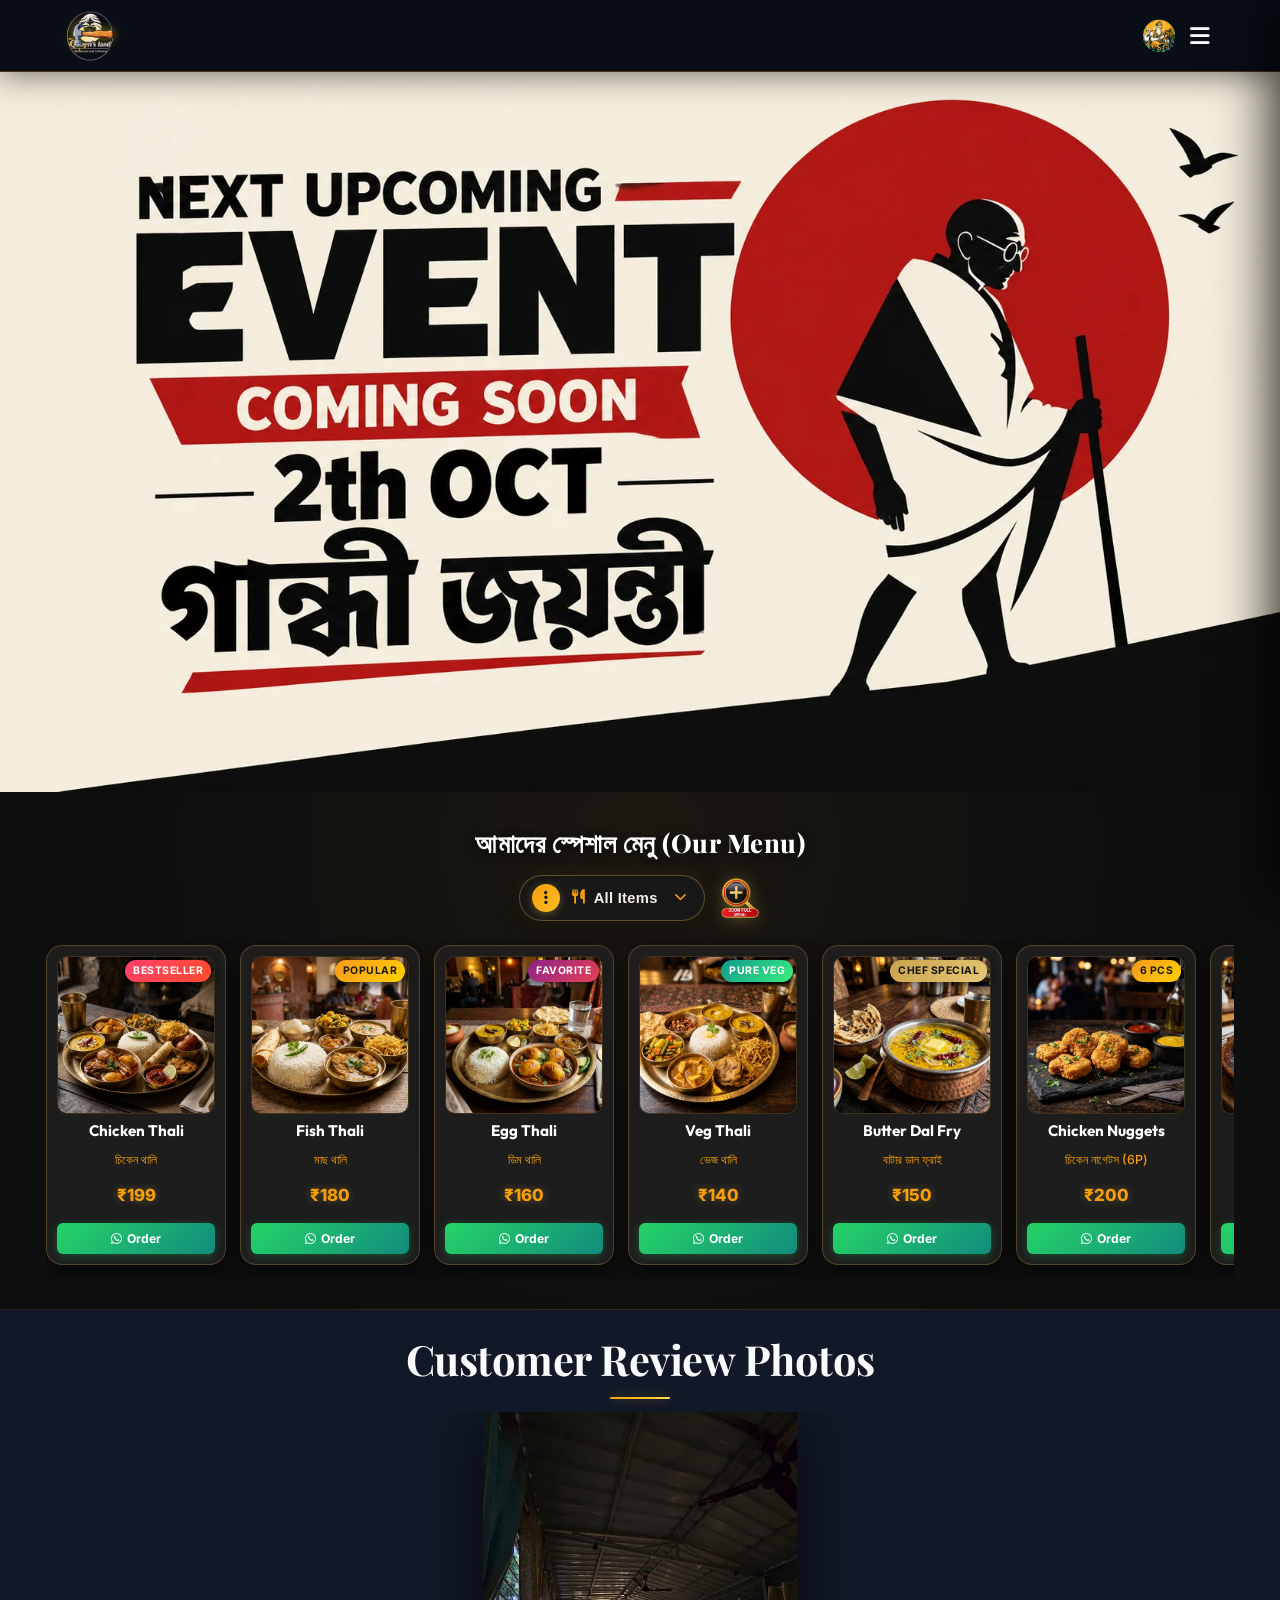
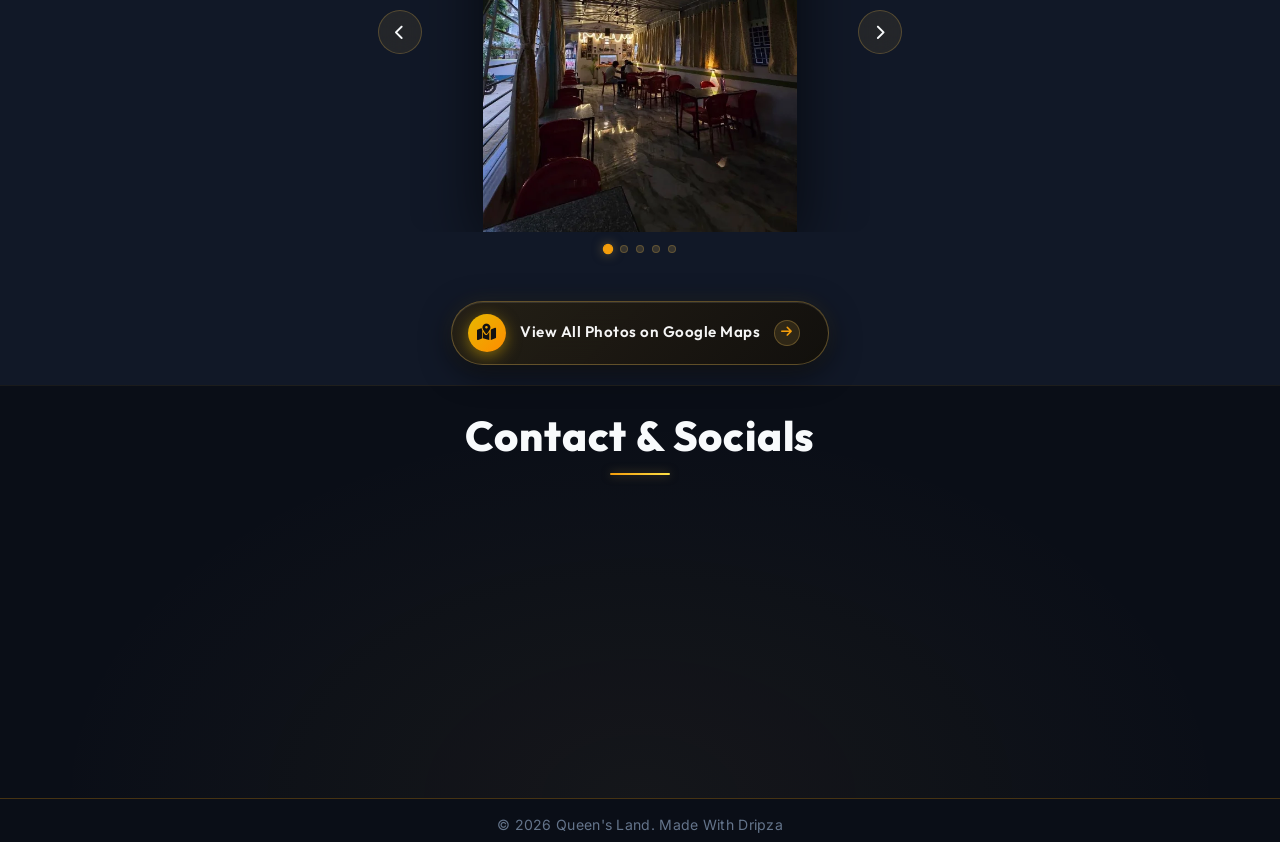
==== index.html @ 949da372 "Update search input keypad dismiss on enter" ====
﻿<!DOCTYPE html>
<html lang="bn">
<head>
    <meta charset="UTF-8">
    <meta name="viewport" content="width=device-width, initial-scale=1.0">
    <title>Queen's Land</title>
    <link rel="icon" type="image/png" href="assets/queens_land_logo.webp">
    <link href="https://fonts.googleapis.com/css2?family=Playfair+Display:wght@400;600;700;800&family=Outfit:wght@300;400;600;800&family=Inter:wght@300;400;500;600&display=swap" rel="stylesheet">
    <link rel="stylesheet" href="https://cdnjs.cloudflare.com/ajax/libs/font-awesome/6.4.0/css/all.min.css">
    <link rel="stylesheet" href="styles.css?v=1.3">
</head>
<body class="no-scroll">
    <!-- Preloader Screen -->
    <div id="preloader">
        <div class="preloader-content">
            <h1 class="preloader-title">Welcome to <br><span class="highlight">Queen's Land</span></h1>
            <div class="preloader-loader">
                <div class="loader-bar"></div>
            </div>
        </div>
    </div>
    <!-- Navbar -->
    <nav class="navbar">
        <div class="logo-container">
            <img src="assets/queens_land_logo.webp" alt="Queen's Land Logo" class="logo-brand-img">
            <div class="logo-text-wrapper">
                <span class="animated-football-header" title="Ganesh Chaturthi Special">
                    <img src="assets/ganesh_run_icon.webp" alt="Ganesh Run Icon" style="object-fit: contain; filter: drop-shadow(0 0 5px rgba(255, 215, 0, 0.6));">
                </span>
                <span class="logo-text">Queen's Land</span>
            </div>
        </div>
        <span class="rath-yatra-header-text">শুভ বিশ্বকর্মা পূজা!</span>
        <ul class="nav-links">
            <li><a href="#home">Home</a></li>
            <li><a href="#menu">Menu</a></li>
            <li><a href="#reviews">Reviews</a></li>
            <li><a href="#contact">Contact</a></li>
        </ul>
        <div class="navbar-actions">
            <!-- Rakhi Purnima Button for Poster -->
            <button class="fifa-btn" id="open-promo-modal-direct-btn" title="Show Ganesh Chaturthi Special Poster">
                <div class="fifa-container">
                    <div class="fifa-magic-ring"></div>
                    <img src="assets/ganesh_icon.webp" alt="Ganesh Special" class="fifa-svg" style="object-fit: contain;">
                </div>
            </button>
            
            <div class="hamburger">
                <i class="fas fa-bars"></i>
            </div>
        </div>
    </nav>

    <!-- Hero Section -->
    <section id="home" class="hero">
        <div class="hero-bg banner-box">
            <img src="assets/aj_restaurant_banner_1.webp" alt="AJ Restaurant & Cafe Banner" class="active">
            <img src="assets/hero_banner_1.webp" alt="Queen's Land Banner 1">
            <img src="assets/hero_banner_2.webp" alt="Queen's Land Banner 2">
            <img src="assets/hero_banner_3.webp" alt="Queen's Land Banner 3">
            <img src="assets/hero_banner_4.webp" alt="Queen's Land Banner 4">
            <div class="overlay"></div>
        </div>
        <!-- Click/Hover Zones for Banner Control -->
        <div class="hero-nav-zone left-zone" title="Previous Image"></div>
        <div class="hero-nav-zone right-zone" title="Next Image"></div>
    </section>

                <!-- Digital Restaurant Menu Section -->
    <section id="menu" class="main-menu-section">
        <div class="menu-header-wrapper">
            <div class="menu-eyebrow-container">
                <span class="menu-eyebrow">আমাদের স্পেশাল মেনু (Our Menu)</span>
            </div>
        </div>

        <!-- Menu Category Filter Tabs -->
                <!-- Menu Category Filter Dropdown (Three-Dot Filter Menu) -->
        <!-- Menu Filter and Zoom Controls Row -->
        <div class="menu-filter-controls-row">
            <div class="menu-filter-dropdown-wrapper" id="main-menu-filter-dropdown-wrapper">
            <button type="button" class="menu-filter-dots-btn" id="main-menu-filter-dots-btn" aria-expanded="false" aria-haspopup="true" title="Filter Menu">
                <span class="three-dots-icon-box">
                    <i class="fas fa-ellipsis-v"></i>
                </span>
                <span class="current-filter-label" id="main-current-filter-label">
                    <i class="fas fa-utensils"></i>
                    <span>All Items</span>
                </span>
                <i class="fas fa-chevron-down filter-dropdown-arrow"></i>
            </button>

            <!-- Dropdown List of Category Filter Options -->
            <div class="menu-filter-dropdown-menu" id="main-menu-filter-dropdown-menu">
                <div class="menu-filter-dropdown-header">
                    <span><i class="fas fa-filter"></i> Filter Category</span>
                </div>
                <div class="menu-filter-dropdown-list">
                    <button type="button" class="menu-tab-btn active" data-category="all">
                        <span class="tab-btn-content">
                            <i class="fas fa-utensils tab-icon"></i>
                            <span class="tab-title">All Items</span>
                        </span>
                        <i class="fas fa-check active-indicator-icon"></i>
                    </button>
                    <button type="button" class="menu-tab-btn" data-category="thali">
                        <span class="tab-btn-content">
                            <i class="fas fa-bowl-rice tab-icon"></i>
                            <span class="tab-title">Bengali Thali</span>
                        </span>
                        <i class="fas fa-check active-indicator-icon"></i>
                    </button>
                    <button type="button" class="menu-tab-btn" data-category="snacks">
                        <span class="tab-btn-content">
                            <i class="fas fa-burger tab-icon"></i>
                            <span class="tab-title">Breakfast & Snacks</span>
                        </span>
                        <i class="fas fa-check active-indicator-icon"></i>
                    </button>
                    <button type="button" class="menu-tab-btn" data-category="beverages">
                        <span class="tab-btn-content">
                            <i class="fas fa-mug-hot tab-icon"></i>
                            <span class="tab-title">Tea & Coffee</span>
                        </span>
                        <i class="fas fa-check active-indicator-icon"></i>
                    </button>
                    <button type="button" class="menu-tab-btn" data-category="extras">
                        <span class="tab-btn-content">
                            <i class="fas fa-plate-wheat tab-icon"></i>
                            <span class="tab-title">Sides & Extras</span>
                        </span>
                        <i class="fas fa-check active-indicator-icon"></i>
                    </button>
                </div>
            </div>
        </div>

            <!-- Zoom Full Menu Button on Right Side of Filter -->
            <button type="button" class="menu-zoom-img-btn" id="open-full-menu-modal-btn" title="Open Complete Menu Card (সম্পূর্ণ মেনু)">
                    <img src="assets/zoom_full_menu_icon.webp" alt="Zoom Full Menu" class="zoom-full-menu-img">
                </button>
        </div>
        

        <!-- Menu Cards Horizontal Side-Scroll Wrapper -->
        <div class="main-menu-scroll-wrapper">
            <div class="main-menu-scroll-track" id="main-restaurant-menu-scroll">
                
                <!-- 1. Chicken Thali -->
                <div class="food-menu-card" data-category="thali">
                    <div class="food-card-badge bestseller">Bestseller</div>
                    <div class="food-card-img-box">
                        <img src="assets/menu_chicken_thali.webp" alt="Chicken Thali" loading="lazy">
                    </div>
                    <div class="food-card-body">
                        <h3 class="food-title">Chicken Thali</h3>
                        <span class="bengali-title">চিকেন থালি</span>
                        <span class="food-price">₹199</span>
                        <a href="https://wa.me/918637597628?text=Hi%20Queen's%20Land,%20I%20want%20to%20order%20Chicken%20Thali%20(₹199)" target="_blank" class="food-order-btn">
                            <i class="fab fa-whatsapp"></i> Order
                        </a>
                    </div>
                </div>

                <!-- 2. Fish Thali -->
                <div class="food-menu-card" data-category="thali">
                    <div class="food-card-badge popular">Popular</div>
                    <div class="food-card-img-box">
                        <img src="assets/menu_fish_thali.webp" alt="Fish Thali" loading="lazy">
                    </div>
                    <div class="food-card-body">
                        <h3 class="food-title">Fish Thali</h3>
                        <span class="bengali-title">মাছ থালি</span>
                        <span class="food-price">₹180</span>
                        <a href="https://wa.me/918637597628?text=Hi%20Queen's%20Land,%20I%20want%20to%20order%20Fish%20Thali%20(₹180)" target="_blank" class="food-order-btn">
                            <i class="fab fa-whatsapp"></i> Order
                        </a>
                    </div>
                </div>

                <!-- 3. Egg Thali -->
                <div class="food-menu-card" data-category="thali">
                    <div class="food-card-badge special">Favorite</div>
                    <div class="food-card-img-box">
                        <img src="assets/menu_egg_thali.webp" alt="Egg Thali" loading="lazy">
                    </div>
                    <div class="food-card-body">
                        <h3 class="food-title">Egg Thali</h3>
                        <span class="bengali-title">ডিম থালি</span>
                        <span class="food-price">₹160</span>
                        <a href="https://wa.me/918637597628?text=Hi%20Queen's%20Land,%20I%20want%20to%20order%20Egg%20Thali%20(₹160)" target="_blank" class="food-order-btn">
                            <i class="fab fa-whatsapp"></i> Order
                        </a>
                    </div>
                </div>

                <!-- 4. Veg Thali -->
                <div class="food-menu-card" data-category="thali">
                    <div class="food-card-badge pure-veg">Pure Veg</div>
                    <div class="food-card-img-box">
                        <img src="assets/menu_veg_thali.webp" alt="Veg Thali" loading="lazy">
                    </div>
                    <div class="food-card-body">
                        <h3 class="food-title">Veg Thali</h3>
                        <span class="bengali-title">ভেজ থালি</span>
                        <span class="food-price">₹140</span>
                        <a href="https://wa.me/918637597628?text=Hi%20Queen's%20Land,%20I%20want%20to%20order%20Veg%20Thali%20(₹140)" target="_blank" class="food-order-btn">
                            <i class="fab fa-whatsapp"></i> Order
                        </a>
                    </div>
                </div>

                <!-- 5. Butter Dal Fry -->
                <div class="food-menu-card" data-category="extras">
                    <div class="food-card-badge chef">Chef Special</div>
                    <div class="food-card-img-box">
                        <img src="assets/menu_butter_dal_fry.webp" alt="Butter Dal Fry" loading="lazy">
                    </div>
                    <div class="food-card-body">
                        <h3 class="food-title">Butter Dal Fry</h3>
                        <span class="bengali-title">বাটার ডাল ফ্রাই</span>
                        <span class="food-price">₹150</span>
                        <a href="https://wa.me/918637597628?text=Hi%20Queen's%20Land,%20I%20want%20to%20order%20Butter%20Dal%20Fry%20(₹150)" target="_blank" class="food-order-btn">
                            <i class="fab fa-whatsapp"></i> Order
                        </a>
                    </div>
                </div>

                <!-- 6. Chicken Nuggets -->
                <div class="food-menu-card" data-category="snacks">
                    <div class="food-card-badge popular">6 Pcs</div>
                    <div class="food-card-img-box">
                        <img src="assets/menu_chicken_nuggets.webp" alt="Chicken Nuggets" loading="lazy">
                    </div>
                    <div class="food-card-body">
                        <h3 class="food-title">Chicken Nuggets</h3>
                        <span class="bengali-title">চিকেন নাগেটস (6P)</span>
                        <span class="food-price">₹200</span>
                        <a href="https://wa.me/918637597628?text=Hi%20Queen's%20Land,%20I%20want%20to%20order%20Chicken%20Nuggets%20(₹200)" target="_blank" class="food-order-btn">
                            <i class="fab fa-whatsapp"></i> Order
                        </a>
                    </div>
                </div>

                <!-- 7. Aloo Tikki -->
                <div class="food-menu-card" data-category="snacks">
                    <div class="food-card-badge pure-veg">Big Size</div>
                    <div class="food-card-img-box">
                        <img src="assets/menu_aloo_tikki.webp" alt="Aloo Tikki Big Size" loading="lazy">
                    </div>
                    <div class="food-card-body">
                        <h3 class="food-title">Aloo Tikki 6P</h3>
                        <span class="bengali-title">আলু টিক্কি (6P)</span>
                        <span class="food-price">₹180</span>
                        <a href="https://wa.me/918637597628?text=Hi%20Queen's%20Land,%20I%20want%20to%20order%20Aloo%20Tikki%20(₹180)" target="_blank" class="food-order-btn">
                            <i class="fab fa-whatsapp"></i> Order
                        </a>
                    </div>
                </div>

                <!-- 8. Egg Maggie -->
                <div class="food-menu-card" data-category="snacks">
                    <div class="food-card-badge popular">Hot</div>
                    <div class="food-card-img-box">
                        <img src="assets/menu_egg_maggie.webp" alt="Egg Maggie" loading="lazy">
                    </div>
                    <div class="food-card-body">
                        <h3 class="food-title">Egg Maggie</h3>
                        <span class="bengali-title">এগ ম্যাগি</span>
                        <span class="food-price">₹80</span>
                        <a href="https://wa.me/918637597628?text=Hi%20Queen's%20Land,%20I%20want%20to%20order%20Egg%20Maggie%20(₹80)" target="_blank" class="food-order-btn">
                            <i class="fab fa-whatsapp"></i> Order
                        </a>
                    </div>
                </div>

                <!-- 9. Veg Maggie -->
                <div class="food-menu-card" data-category="snacks">
                    <div class="food-card-badge pure-veg">Veg</div>
                    <div class="food-card-img-box">
                        <img src="assets/menu_egg_maggie.webp" alt="Veg Maggie" loading="lazy">
                    </div>
                    <div class="food-card-body">
                        <h3 class="food-title">Veg Maggie</h3>
                        <span class="bengali-title">ভেজ ম্যাগি</span>
                        <span class="food-price">₹60</span>
                        <a href="https://wa.me/918637597628?text=Hi%20Queen's%20Land,%20I%20want%20to%20order%20Veg%20Maggie%20(₹60)" target="_blank" class="food-order-btn">
                            <i class="fab fa-whatsapp"></i> Order
                        </a>
                    </div>
                </div>

                <!-- 10. Bread Omelette -->
                <div class="food-menu-card" data-category="snacks">
                    <div class="food-card-badge special">Breakfast</div>
                    <div class="food-card-img-box">
                        <img src="assets/menu6.webp" alt="Bread Omelette Jam Butter" loading="lazy">
                    </div>
                    <div class="food-card-body">
                        <h3 class="food-title">Bread Omelette</h3>
                        <span class="bengali-title">ব্রেড ওমলেট / জ্যাম</span>
                        <span class="food-price">₹60</span>
                        <a href="https://wa.me/918637597628?text=Hi%20Queen's%20Land,%20I%20want%20to%20order%20Bread%20Omelette%20(₹60)" target="_blank" class="food-order-btn">
                            <i class="fab fa-whatsapp"></i> Order
                        </a>
                    </div>
                </div>

                <!-- 11. Chai & Coffee -->
                <div class="food-menu-card" data-category="beverages">
                    <div class="food-card-badge special">Hot</div>
                    <div class="food-card-img-box">
                        <img src="assets/menu_tea_coffee.webp" alt="Coffee" loading="lazy">
                    </div>
                    <div class="food-card-body">
                        <h3 class="food-title">Milk / Black Coffee</h3>
                        <span class="bengali-title">কফি (Min 2 Cup)</span>
                        <span class="food-price">₹50</span>
                        <a href="https://wa.me/918637597628?text=Hi%20Queen's%20Land,%20I%20want%20to%20order%20Coffee" target="_blank" class="food-order-btn">
                            <i class="fab fa-whatsapp"></i> Order
                        </a>
                    </div>
                </div>

                <!-- 12. Milk / Black Tea -->
                <div class="food-menu-card" data-category="beverages">
                    <div class="food-card-badge bestseller">Chai</div>
                    <div class="food-card-img-box">
                        <img src="assets/menu_tea_coffee.webp" alt="Tea" loading="lazy">
                    </div>
                    <div class="food-card-body">
                        <h3 class="food-title">Black / Milk Tea</h3>
                        <span class="bengali-title">চা (Min 2 Cup)</span>
                        <span class="food-price">₹25</span>
                        <a href="https://wa.me/918637597628?text=Hi%20Queen's%20Land,%20I%20want%20to%20order%20Tea" target="_blank" class="food-order-btn">
                            <i class="fab fa-whatsapp"></i> Order
                        </a>
                    </div>
                </div>

                <!-- 13. Green Tea -->
                <div class="food-menu-card" data-category="beverages">
                    <div class="food-card-badge pure-veg">Healthy</div>
                    <div class="food-card-img-box">
                        <img src="assets/menu_tea_coffee.webp" alt="Green Tea" loading="lazy">
                    </div>
                    <div class="food-card-body">
                        <h3 class="food-title">Green Tea</h3>
                        <span class="bengali-title">গ্রিন টি (Min 2 Cup)</span>
                        <span class="food-price">₹40</span>
                        <a href="https://wa.me/918637597628?text=Hi%20Queen's%20Land,%20I%20want%20to%20order%20Green%20Tea" target="_blank" class="food-order-btn">
                            <i class="fab fa-whatsapp"></i> Order
                        </a>
                    </div>
                </div>

                <!-- 14. Extra Chicken 4P -->
                <div class="food-menu-card" data-category="extras">
                    <div class="food-card-badge popular">4 Pcs</div>
                    <div class="food-card-img-box">
                        <img src="assets/menu_chicken_thali.webp" alt="Extra Chicken" loading="lazy">
                    </div>
                    <div class="food-card-body">
                        <h3 class="food-title">Extra Chicken (4P)</h3>
                        <span class="bengali-title">চিকেন কারি (4P)</span>
                        <span class="food-price">₹180</span>
                        <a href="https://wa.me/918637597628?text=Hi%20Queen's%20Land,%20I%20want%20to%20order%20Extra%20Chicken%204P%20(₹180)" target="_blank" class="food-order-btn">
                            <i class="fab fa-whatsapp"></i> Order
                        </a>
                    </div>
                </div>

                <!-- 15. Extra Mutton 1P -->
                <div class="food-menu-card" data-category="extras">
                    <div class="food-card-badge special">Special</div>
                    <div class="food-card-img-box">
                        <img src="assets/menu3.webp" alt="Extra Mutton" loading="lazy">
                    </div>
                    <div class="food-card-body">
                        <h3 class="food-title">Extra Mutton (1P)</h3>
                        <span class="bengali-title">মটন (স্পেশাল অর্ডার)</span>
                        <span class="food-price">₹80</span>
                        <a href="https://wa.me/918637597628?text=Hi%20Queen's%20Land,%20I%20want%20to%20order%20Extra%20Mutton%20(₹80)" target="_blank" class="food-order-btn">
                            <i class="fab fa-whatsapp"></i> Order
                        </a>
                    </div>
                </div>

                <!-- 16. Extra Fish 1P -->
                <div class="food-menu-card" data-category="extras">
                    <div class="food-card-badge popular">1 Pc</div>
                    <div class="food-card-img-box">
                        <img src="assets/menu_fish_thali.webp" alt="Extra Fish" loading="lazy">
                    </div>
                    <div class="food-card-body">
                        <h3 class="food-title">Extra Fish (1P)</h3>
                        <span class="bengali-title">মাছ ১ পিস</span>
                        <span class="food-price">₹80</span>
                        <a href="https://wa.me/918637597628?text=Hi%20Queen's%20Land,%20I%20want%20to%20order%20Extra%20Fish%20(₹80)" target="_blank" class="food-order-btn">
                            <i class="fab fa-whatsapp"></i> Order
                        </a>
                    </div>
                </div>

                <!-- 17. Green Salad -->
                <div class="food-menu-card" data-category="extras">
                    <div class="food-card-badge pure-veg">Fresh</div>
                    <div class="food-card-img-box">
                        <img src="assets/menu_veg_thali.webp" alt="Green Salad" loading="lazy">
                    </div>
                    <div class="food-card-body">
                        <h3 class="food-title">Green Salad</h3>
                        <span class="bengali-title">গ্রিন স্যালাড</span>
                        <span class="food-price">₹100</span>
                        <a href="https://wa.me/918637597628?text=Hi%20Queen's%20Land,%20I%20want%20to%20order%20Green%20Salad%20(₹100)" target="_blank" class="food-order-btn">
                            <i class="fab fa-whatsapp"></i> Order
                        </a>
                    </div>
                </div>

                <!-- 18. Extra Egg (2P) -->
                <div class="food-menu-card" data-category="extras">
                    <div class="food-card-badge special">2 Pcs</div>
                    <div class="food-card-img-box">
                        <img src="assets/menu_egg_thali.webp" alt="Extra Egg 2P" loading="lazy">
                    </div>
                    <div class="food-card-body">
                        <h3 class="food-title">Extra Egg (2P)</h3>
                        <span class="bengali-title">ডিম (২ পিস)</span>
                        <span class="food-price">₹50</span>
                        <a href="https://wa.me/918637597628?text=Hi%20Queen's%20Land,%20I%20want%20to%20order%20Extra%20Egg%202P%20(₹50)" target="_blank" class="food-order-btn">
                            <i class="fab fa-whatsapp"></i> Order
                        </a>
                    </div>
                </div>

                <!-- 19. Extra Rice -->
                <div class="food-menu-card" data-category="extras">
                    <div class="food-card-badge popular">1 Plate</div>
                    <div class="food-card-img-box">
                        <img src="assets/menu_veg_thali.webp" alt="Extra Rice" loading="lazy">
                    </div>
                    <div class="food-card-body">
                        <h3 class="food-title">Extra Rice</h3>
                        <span class="bengali-title">এক্সট্রা ভাত</span>
                        <span class="food-price">₹50</span>
                        <a href="https://wa.me/918637597628?text=Hi%20Queen's%20Land,%20I%20want%20to%20order%20Extra%20Rice%20(₹50)" target="_blank" class="food-order-btn">
                            <i class="fab fa-whatsapp"></i> Order
                        </a>
                    </div>
                </div>

                <!-- 20. Extra Misti / Papad / Roti -->
                <div class="food-menu-card" data-category="extras">
                    <div class="food-card-badge pure-veg">Per Pc</div>
                    <div class="food-card-img-box">
                        <img src="assets/menu2.webp" alt="Extra Misti Papad Roti" loading="lazy">
                    </div>
                    <div class="food-card-body">
                        <h3 class="food-title">Extra Misti / Papad / Roti</h3>
                        <span class="bengali-title">মিষ্টি / পাঁপড় / রুটি</span>
                        <span class="food-price">₹10</span>
                        <a href="https://wa.me/918637597628?text=Hi%20Queen's%20Land,%20I%20want%20to%20order%20Extra%20Misti%20Papad%20Roti%20(₹10)" target="_blank" class="food-order-btn">
                            <i class="fab fa-whatsapp"></i> Order
                        </a>
                    </div>
                </div>

                <!-- 21. Extra Sabji / Dal / Vaji -->
                <div class="food-menu-card" data-category="extras">
                    <div class="food-card-badge pure-veg">Side Bowl</div>
                    <div class="food-card-img-box">
                        <img src="assets/menu_butter_dal_fry.webp" alt="Extra Sabji Dal Vaji" loading="lazy">
                    </div>
                    <div class="food-card-body">
                        <h3 class="food-title">Extra Sabji / Dal / Vaji</h3>
                        <span class="bengali-title">সবজি / ডাল / ভাজি</span>
                        <span class="food-price">₹30</span>
                        <a href="https://wa.me/918637597628?text=Hi%20Queen's%20Land,%20I%20want%20to%20order%20Extra%20Sabji%20Dal%20Vaji%20(₹30)" target="_blank" class="food-order-btn">
                            <i class="fab fa-whatsapp"></i> Order
                        </a>
                    </div>
                </div>

                <!-- 18. Water Bottle -->
                <div class="food-menu-card" data-category="beverages">
                    <div class="food-card-badge pure-veg">Mineral</div>
                    <div class="food-card-img-box">
                        <img src="assets/menu5.webp" alt="Water Bottle" loading="lazy">
                    </div>
                    <div class="food-card-body">
                        <h3 class="food-title">Water Bottle</h3>
                        <span class="bengali-title">জল 1L / 2L</span>
                        <span class="food-price">₹20 / ₹30</span>
                        <a href="https://wa.me/918637597628?text=Hi%20Queen's%20Land,%20I%20want%20to%20order%20Water%20Bottle" target="_blank" class="food-order-btn">
                            <i class="fab fa-whatsapp"></i> Order
                        </a>
                    </div>
                </div>

            </div>
        </div>
    </section>

    <!-- Reviews Section (Photo Gallery) -->
    <section id="reviews" class="reviews-section">
        <h2 class="section-title">Customer Review Photos</h2>
        <div class="reviews-slider-container">
            <div class="reviews-slider">
                <div class="review-slide active">
                    <img src="assets/review_1.webp" alt="Customer Review 1">
                </div>
                <div class="review-slide">
                    <img src="assets/review_2.webp" alt="Customer Review 2">
                </div>
                <div class="review-slide">
                    <img src="assets/review_3.webp" alt="Customer Review 3">
                </div>
                <div class="review-slide">
                    <img src="assets/review_4.webp" alt="Customer Review 4">
                </div>
                <div class="review-slide">
                    <img src="assets/review_5.webp" alt="Customer Review 5">
                </div>
            </div>
            
            <!-- Slider Controls -->
            <button class="slider-btn prev-btn"><i class="fas fa-chevron-left"></i></button>
            <button class="slider-btn next-btn"><i class="fas fa-chevron-right"></i></button>
            
            <!-- Slider Dots -->
            <div class="slider-dots">
                <span class="dot active" data-index="0"></span>
                <span class="dot" data-index="1"></span>
                <span class="dot" data-index="2"></span>
                <span class="dot" data-index="3"></span>
                <span class="dot" data-index="4"></span>
            </div>
        </div>
        <div style="text-align: center; margin-top: 3rem;">
            <div class="reviews-cta-wrapper">
            <a href="https://maps.app.goo.gl/cwFC241H6fSiYQ1b8" target="_blank" class="modern-maps-btn" title="Open Google Maps Gallery">
                <span class="maps-icon-badge"><i class="fas fa-map-marked-alt"></i></span>
                <span class="maps-btn-text">View All Photos on Google Maps</span>
                <span class="maps-arrow-circle"><i class="fas fa-arrow-right"></i></span>
            </a>
        </div>
        </div>
    </section>

    <!-- Contact & Footer -->
    <section id="contact" class="contact-section">
        <h2 class="section-title">Contact & Socials</h2>
        <div class="contact-container glassmorphism">
            <div class="contact-info">
                <h2>Visit Us</h2>
                <div class="info-item">
                    <a href="https://maps.app.goo.gl/RwAKGLFKeqiSw9rm7" target="_blank" style="color: inherit; text-decoration: none; display: flex; align-items: center; gap: 15px;">
                        <i class="fas fa-map-marker-alt"></i>
                        <p>Nabadwip Rd, Nabadwip, West Bengal 741302</p>
                    </a>
                </div>
                <div class="info-item">
                    <i class="fas fa-phone-alt"></i>
                    <p><a href="tel:+918637597628" style="color: inherit; text-decoration: none;">+91 8637597628</a></p>
                </div>
                <div class="info-item">
                    <i class="fas fa-envelope"></i>
                    <p><a href="mailto:hello@queensland.com" style="color: inherit; text-decoration: none;">hello@queensland.com</a></p>
                </div>
            </div>
            <div class="social-links">
                <h2>Follow Us</h2>
                <div class="social-icons">
                    <a href="#" class="social-icon"><i class="fab fa-instagram"></i></a>
                    <a href="#" class="social-icon"><i class="fab fa-facebook-f"></i></a>
                    <a href="#" class="social-icon"><i class="fab fa-youtube"></i></a>
                    <a href="https://wa.me/918637597628" target="_blank" class="social-icon" title="WhatsApp"><i class="fab fa-whatsapp"></i></a>
                    <a href="https://maps.app.goo.gl/RwAKGLFKeqiSw9rm7" target="_blank" class="social-icon" title="Location"><i class="fas fa-map-marker-alt"></i></a>
                </div>
            </div>
        </div>
    </section>

    <footer>
        <p>&copy; 2026 Queen's Land. Made With Dripza</p>
    </footer>



    <!-- Full Menu Interactive Modal -->
    <div class="full-menu-modal" id="full-menu-modal" aria-hidden="true">
        <div class="full-menu-modal-overlay" id="full-menu-modal-overlay"></div>
        <div class="full-menu-modal-container">
            <!-- Modal Sticky Top Header Container (Header + Hero Title + Search + Category Tabs) -->
            <div class="full-menu-modal-top-section">
                <!-- Modal Header -->
                <div class="full-menu-modal-header">
                    <div class="full-menu-modal-header-left">
                        <button class="menu-modal-close-btn" id="close-full-menu-modal-btn" aria-label="Close Full Menu">
                            <i class="fas fa-arrow-left"></i> <span>Back</span>
                        </button>
                        <div class="full-menu-modal-title">
                            Queen's Land
                        </div>
                    </div>
                    <div class="full-menu-modal-header-right">
                        <a href="#modal-order-timings" class="menu-modal-timing-btn" id="modal-timing-btn" title="Order Timings">
                            <i class="fas fa-clock"></i> <span>Timings</span>
                        </a>
                        <a href="tel:918637597628" class="menu-modal-call-btn">
                            <i class="fas fa-phone-alt"></i> <span>918637597628</span>
                        </a>
                        <button class="menu-modal-close-icon-btn" id="close-full-menu-icon-btn" aria-label="Close">
                            <i class="fas fa-times"></i>
                        </button>
                    </div>
                </div>

                <!-- Modal Hero Header -->
                <div class="full-menu-hero">
                    <h1>Complete Menu Card <span class="bengali-heading">আমাদের সম্পূর্ণ ডিজিটাল মেনু</span></h1>
                </div>

                <!-- Search Bar & Category Filter Tabs -->
                <div class="menu-control-bar">
                    

                    <!-- Modal Category Filter Dropdown (Three-Dot Filter Menu) -->
                    <div class="menu-filter-dropdown-wrapper" id="modal-menu-filter-dropdown-wrapper">
            <button type="button" class="menu-filter-dots-btn" id="modal-menu-filter-dots-btn" aria-expanded="false" aria-haspopup="true" title="Filter Menu">
                <span class="three-dots-icon-box">
                    <i class="fas fa-ellipsis-v"></i>
                </span>
                <span class="current-filter-label" id="modal-current-filter-label">
                    <i class="fas fa-utensils"></i>
                    <span>All Items</span>
                </span>
                <i class="fas fa-chevron-down filter-dropdown-arrow"></i>
            </button>

            <!-- Dropdown List of Category Filter Options -->
            <div class="menu-filter-dropdown-menu" id="modal-menu-filter-dropdown-menu">
                <div class="menu-filter-dropdown-header">
                    <span><i class="fas fa-filter"></i> Filter Category</span>
                </div>
                <div class="menu-filter-dropdown-list">
                    <button type="button" class="menu-tab-btn active" data-category="all">
                        <span class="tab-btn-content">
                            <i class="fas fa-utensils tab-icon"></i>
                            <span class="tab-title">All Items</span>
                        </span>
                        <i class="fas fa-check active-indicator-icon"></i>
                    </button>
                    <button type="button" class="menu-tab-btn" data-category="thali">
                        <span class="tab-btn-content">
                            <i class="fas fa-bowl-rice tab-icon"></i>
                            <span class="tab-title">Bengali Thali</span>
                        </span>
                        <i class="fas fa-check active-indicator-icon"></i>
                    </button>
                    <button type="button" class="menu-tab-btn" data-category="snacks">
                        <span class="tab-btn-content">
                            <i class="fas fa-burger tab-icon"></i>
                            <span class="tab-title">Breakfast & Snacks</span>
                        </span>
                        <i class="fas fa-check active-indicator-icon"></i>
                    </button>
                    <button type="button" class="menu-tab-btn" data-category="beverages">
                        <span class="tab-btn-content">
                            <i class="fas fa-mug-hot tab-icon"></i>
                            <span class="tab-title">Tea & Coffee</span>
                        </span>
                        <i class="fas fa-check active-indicator-icon"></i>
                    </button>
                    <button type="button" class="menu-tab-btn" data-category="extras">
                        <span class="tab-btn-content">
                            <i class="fas fa-plate-wheat tab-icon"></i>
                            <span class="tab-title">Sides & Extras</span>
                        </span>
                        <i class="fas fa-check active-indicator-icon"></i>
                    </button>
                </div>
            </div>
                </div>

                    <div class="search-box-wrapper">
                        <i class="fas fa-search"></i>
                        <input type="text" id="modal-menu-search-input" placeholder="খাবারের নাম লিখে খুঁজুন (Search dishes...)" autocomplete="off" enterkeyhint="search">
                        <button type="button" id="modal-menu-search-clear" class="search-clear-btn" aria-label="Clear search" title="à¦®à§à¦›à§‡ à¦«à§‡à¦²à§à¦¨ (Clear)">
                            <i class="fas fa-times"></i>
                        </button>
                    </div>
            </div>
            </div>

            <div class="full-menu-modal-body">
                <!-- Complete Menu Card Grid -->
                <div class="compact-menu-grid-container">
                    <div class="compact-grid" id="modal-full-menu-grid">

                        <!-- 1. Chicken Thali -->
                        <div class="food-menu-card" data-category="thali" data-keywords="chicken thali murgi murgir mangsho rice dal sabji thali">
                            <div class="food-card-badge bestseller">Bestseller</div>
                            <div class="food-card-img-box">
                                <img src="assets/menu_chicken_thali.webp" alt="Chicken Thali" loading="lazy">
                            </div>
                            <div class="food-card-body">
                                <h3 class="food-title">Chicken Thali</h3>
                                <span class="bengali-title">চিকেন থালি</span>
                                <span class="food-price">₹199</span>
                                <a href="https://wa.me/918637597628?text=Hi%20Queen's%20Land,%20I%20want%20to%20order%20Chicken%20Thali%20(₹199)" target="_blank" class="food-order-btn">
                                    <i class="fab fa-whatsapp"></i> Order
                                </a>
                            </div>
                        </div>

                        <!-- 2. Fish Thali -->
                        <div class="food-menu-card" data-category="thali" data-keywords="fish thali macher thali mach jhol rui katla rice dal thali">
                            <div class="food-card-badge popular">Popular</div>
                            <div class="food-card-img-box">
                                <img src="assets/menu_fish_thali.webp" alt="Fish Thali" loading="lazy">
                            </div>
                            <div class="food-card-body">
                                <h3 class="food-title">Fish Thali</h3>
                                <span class="bengali-title">মাছ থালি</span>
                                <span class="food-price">₹180</span>
                                <a href="https://wa.me/918637597628?text=Hi%20Queen's%20Land,%20I%20want%20to%20order%20Fish%20Thali%20(₹180)" target="_blank" class="food-order-btn">
                                    <i class="fab fa-whatsapp"></i> Order
                                </a>
                            </div>
                        </div>

                        <!-- 3. Egg Thali -->
                        <div class="food-menu-card" data-category="thali" data-keywords="egg thali dimer thali dim kosha rice dal thali">
                            <div class="food-card-badge special">Favorite</div>
                            <div class="food-card-img-box">
                                <img src="assets/menu_egg_thali.webp" alt="Egg Thali" loading="lazy">
                            </div>
                            <div class="food-card-body">
                                <h3 class="food-title">Egg Thali</h3>
                                <span class="bengali-title">ডিম থালি</span>
                                <span class="food-price">₹160</span>
                                <a href="https://wa.me/918637597628?text=Hi%20Queen's%20Land,%20I%20want%20to%20order%20Egg%20Thali%20(₹160)" target="_blank" class="food-order-btn">
                                    <i class="fab fa-whatsapp"></i> Order
                                </a>
                            </div>
                        </div>

                        <!-- 4. Veg Thali -->
                        <div class="food-menu-card" data-category="thali" data-keywords="veg thali niramish thali paneer dal sabji rice mishti doi">
                            <div class="food-card-badge pure-veg">Pure Veg</div>
                            <div class="food-card-img-box">
                                <img src="assets/menu_veg_thali.webp" alt="Veg Thali" loading="lazy">
                            </div>
                            <div class="food-card-body">
                                <h3 class="food-title">Veg Thali</h3>
                                <span class="bengali-title">ভেজ থালি</span>
                                <span class="food-price">₹140</span>
                                <a href="https://wa.me/918637597628?text=Hi%20Queen's%20Land,%20I%20want%20to%20order%20Veg%20Thali%20(₹140)" target="_blank" class="food-order-btn">
                                    <i class="fab fa-whatsapp"></i> Order
                                </a>
                            </div>
                        </div>

                        <!-- 5. Butter Dal Fry -->
                        <div class="food-menu-card" data-category="extras" data-keywords="butter dal fry yellow dal tadka veg">
                            <div class="food-card-badge chef">Chef Special</div>
                            <div class="food-card-img-box">
                                <img src="assets/menu_butter_dal_fry.webp" alt="Butter Dal Fry" loading="lazy">
                            </div>
                            <div class="food-card-body">
                                <h3 class="food-title">Butter Dal Fry</h3>
                                <span class="bengali-title">বাটার ডাল ফ্রাই</span>
                                <span class="food-price">₹150</span>
                                <a href="https://wa.me/918637597628?text=Hi%20Queen's%20Land,%20I%20want%20to%20order%20Butter%20Dal%20Fry%20(₹150)" target="_blank" class="food-order-btn">
                                    <i class="fab fa-whatsapp"></i> Order
                                </a>
                            </div>
                        </div>

                        <!-- 6. Chicken Nuggets (6P) -->
                        <div class="food-menu-card" data-category="snacks" data-keywords="chicken nuggets 6p fried snacks non-veg">
                            <div class="food-card-badge popular">6 Pcs</div>
                            <div class="food-card-img-box">
                                <img src="assets/menu_chicken_nuggets.webp" alt="Chicken Nuggets" loading="lazy">
                            </div>
                            <div class="food-card-body">
                                <h3 class="food-title">Chicken Nuggets</h3>
                                <span class="bengali-title">চিকেন নাগেটস (6P)</span>
                                <span class="food-price">₹200</span>
                                <a href="https://wa.me/918637597628?text=Hi%20Queen's%20Land,%20I%20want%20to%20order%20Chicken%20Nuggets%20(₹200)" target="_blank" class="food-order-btn">
                                    <i class="fab fa-whatsapp"></i> Order
                                </a>
                            </div>
                        </div>

                        <!-- 7. Aloo Tikki Big Size (6P) -->
                        <div class="food-menu-card" data-category="snacks" data-keywords="aloo tikki potato cutlet snacks big size veg">
                            <div class="food-card-badge pure-veg">Big Size</div>
                            <div class="food-card-img-box">
                                <img src="assets/menu_aloo_tikki.webp" alt="Aloo Tikki Big Size" loading="lazy">
                            </div>
                            <div class="food-card-body">
                                <h3 class="food-title">Aloo Tikki 6P</h3>
                                <span class="bengali-title">আলু টিক্কি (6P)</span>
                                <span class="food-price">₹180</span>
                                <a href="https://wa.me/918637597628?text=Hi%20Queen's%20Land,%20I%20want%20to%20order%20Aloo%20Tikki%20(₹180)" target="_blank" class="food-order-btn">
                                    <i class="fab fa-whatsapp"></i> Order
                                </a>
                            </div>
                        </div>

                        <!-- 8. Egg Maggie -->
                        <div class="food-menu-card" data-category="snacks" data-keywords="egg maggie noodles masala snacks">
                            <div class="food-card-badge popular">Hot</div>
                            <div class="food-card-img-box">
                                <img src="assets/menu_egg_maggie.webp" alt="Egg Maggie" loading="lazy">
                            </div>
                            <div class="food-card-body">
                                <h3 class="food-title">Egg Maggie</h3>
                                <span class="bengali-title">এগ ম্যাগি</span>
                                <span class="food-price">₹80</span>
                                <a href="https://wa.me/918637597628?text=Hi%20Queen's%20Land,%20I%20want%20to%20order%20Egg%20Maggie%20(₹80)" target="_blank" class="food-order-btn">
                                    <i class="fab fa-whatsapp"></i> Order
                                </a>
                            </div>
                        </div>

                        <!-- 9. Veg Maggie -->
                        <div class="food-menu-card" data-category="snacks" data-keywords="veg maggie masala noodles snacks vegetarian">
                            <div class="food-card-badge pure-veg">Veg</div>
                            <div class="food-card-img-box">
                                <img src="assets/menu_egg_maggie.webp" alt="Veg Maggie" loading="lazy">
                            </div>
                            <div class="food-card-body">
                                <h3 class="food-title">Veg Maggie</h3>
                                <span class="bengali-title">ভেজ ম্যাগি</span>
                                <span class="food-price">₹60</span>
                                <a href="https://wa.me/918637597628?text=Hi%20Queen's%20Land,%20I%20want%20to%20order%20Veg%20Maggie%20(₹60)" target="_blank" class="food-order-btn">
                                    <i class="fab fa-whatsapp"></i> Order
                                </a>
                            </div>
                        </div>

                        <!-- 10. Bread Omelette / Jam / Butter -->
                        <div class="food-menu-card" data-category="snacks" data-keywords="bread omelette jam butter breakfast toast egg">
                            <div class="food-card-badge special">Breakfast</div>
                            <div class="food-card-img-box">
                                <img src="assets/menu6.webp" alt="Bread Omelette Jam Butter" loading="lazy">
                            </div>
                            <div class="food-card-body">
                                <h3 class="food-title">Bread Omelette</h3>
                                <span class="bengali-title">ব্রেড ওমলেট / জ্যাম</span>
                                <span class="food-price">₹60</span>
                                <a href="https://wa.me/918637597628?text=Hi%20Queen's%20Land,%20I%20want%20to%20order%20Bread%20Omelette%20(₹60)" target="_blank" class="food-order-btn">
                                    <i class="fab fa-whatsapp"></i> Order
                                </a>
                            </div>
                        </div>

                        <!-- 11. Milk / Black Coffee -->
                        <div class="food-menu-card" data-category="beverages" data-keywords="coffee milk coffee black coffee hot drink beverages espresso">
                            <div class="food-card-badge special">Hot</div>
                            <div class="food-card-img-box">
                                <img src="assets/menu_tea_coffee.webp" alt="Milk and Black Coffee" loading="lazy">
                            </div>
                            <div class="food-card-body">
                                <h3 class="food-title">Milk / Black Coffee</h3>
                                <span class="bengali-title">কফি (Min 2 Cup)</span>
                                <span class="food-price">₹50</span>
                                <a href="https://wa.me/918637597628?text=Hi%20Queen's%20Land,%20I%20want%20to%20order%20Coffee" target="_blank" class="food-order-btn">
                                    <i class="fab fa-whatsapp"></i> Order
                                </a>
                            </div>
                        </div>

                        <!-- 12. Black / Milk Tea -->
                        <div class="food-menu-card" data-category="beverages" data-keywords="tea chai milk tea black tea masala chai beverage">
                            <div class="food-card-badge bestseller">Chai</div>
                            <div class="food-card-img-box">
                                <img src="assets/menu_tea_coffee.webp" alt="Black and Milk Tea" loading="lazy">
                            </div>
                            <div class="food-card-body">
                                <h3 class="food-title">Black / Milk Tea</h3>
                                <span class="bengali-title">চা (Min 2 Cup)</span>
                                <span class="food-price">₹25</span>
                                <a href="https://wa.me/918637597628?text=Hi%20Queen's%20Land,%20I%20want%20to%20order%20Tea" target="_blank" class="food-order-btn">
                                    <i class="fab fa-whatsapp"></i> Order
                                </a>
                            </div>
                        </div>

                        <!-- 13. Green Tea -->
                        <div class="food-menu-card" data-category="beverages" data-keywords="green tea healthy detox hot beverage">
                            <div class="food-card-badge pure-veg">Healthy</div>
                            <div class="food-card-img-box">
                                <img src="assets/menu_tea_coffee.webp" alt="Green Tea" loading="lazy">
                            </div>
                            <div class="food-card-body">
                                <h3 class="food-title">Green Tea</h3>
                                <span class="bengali-title">গ্রিন টি (Min 2 Cup)</span>
                                <span class="food-price">₹40</span>
                                <a href="https://wa.me/918637597628?text=Hi%20Queen's%20Land,%20I%20want%20to%20order%20Green%20Tea" target="_blank" class="food-order-btn">
                                    <i class="fab fa-whatsapp"></i> Order
                                </a>
                            </div>
                        </div>

                        <!-- 14. Extra Chicken (4P) -->
                        <div class="food-menu-card" data-category="extras" data-keywords="extra chicken 4p murgir mangsho chicken curry side non-veg">
                            <div class="food-card-badge popular">4 Pcs</div>
                            <div class="food-card-img-box">
                                <img src="assets/menu_chicken_thali.webp" alt="Extra Chicken 4P" loading="lazy">
                            </div>
                            <div class="food-card-body">
                                <h3 class="food-title">Extra Chicken (4P)</h3>
                                <span class="bengali-title">চিকেন কারি (4P)</span>
                                <span class="food-price">₹180</span>
                                <a href="https://wa.me/918637597628?text=Hi%20Queen's%20Land,%20I%20want%20to%20order%20Extra%20Chicken%204P%20(₹180)" target="_blank" class="food-order-btn">
                                    <i class="fab fa-whatsapp"></i> Order
                                </a>
                            </div>
                        </div>

                        <!-- 15. Extra Mutton (1P - Special Order) -->
                        <div class="food-menu-card" data-category="extras" data-keywords="extra mutton 1p khasi mangsho mutton kosha special non-veg">
                            <div class="food-card-badge special">Special</div>
                            <div class="food-card-img-box">
                                <img src="assets/menu3.webp" alt="Extra Mutton 1P" loading="lazy">
                            </div>
                            <div class="food-card-body">
                                <h3 class="food-title">Extra Mutton (1P)</h3>
                                <span class="bengali-title">মটন (স্পেশাল অর্ডার)</span>
                                <span class="food-price">₹80</span>
                                <a href="https://wa.me/918637597628?text=Hi%20Queen's%20Land,%20I%20want%20to%20order%20Extra%20Mutton%20(₹80)" target="_blank" class="food-order-btn">
                                    <i class="fab fa-whatsapp"></i> Order
                                </a>
                            </div>
                        </div>

                        <!-- 16. Extra Fish (1P) -->
                        <div class="food-menu-card" data-category="extras" data-keywords="extra fish 1p macher jhol rui katla side non-veg">
                            <div class="food-card-badge popular">1 Pc</div>
                            <div class="food-card-img-box">
                                <img src="assets/menu_fish_thali.webp" alt="Extra Fish 1P" loading="lazy">
                            </div>
                            <div class="food-card-body">
                                <h3 class="food-title">Extra Fish (1P)</h3>
                                <span class="bengali-title">মাছ ১ পিস</span>
                                <span class="food-price">₹80</span>
                                <a href="https://wa.me/918637597628?text=Hi%20Queen's%20Land,%20I%20want%20to%20order%20Extra%20Fish%20(₹80)" target="_blank" class="food-order-btn">
                                    <i class="fab fa-whatsapp"></i> Order
                                </a>
                            </div>
                        </div>

                        <!-- 17. Green Salad -->
                        <div class="food-menu-card" data-category="extras" data-keywords="green salad cucumber tomato onion lemon salad veg">
                            <div class="food-card-badge pure-veg">Fresh</div>
                            <div class="food-card-img-box">
                                <img src="assets/menu_veg_thali.webp" alt="Green Salad" loading="lazy">
                            </div>
                            <div class="food-card-body">
                                <h3 class="food-title">Green Salad</h3>
                                <span class="bengali-title">গ্রিন স্যালাড</span>
                                <span class="food-price">₹100</span>
                                <a href="https://wa.me/918637597628?text=Hi%20Queen's%20Land,%20I%20want%20to%20order%20Green%20Salad%20(₹100)" target="_blank" class="food-order-btn">
                                    <i class="fab fa-whatsapp"></i> Order
                                </a>
                            </div>
                        </div>

                        <!-- 18. Extra Egg (2P) -->
                        <div class="food-menu-card" data-category="extras" data-keywords="extra egg 2p dim egg curry side non-veg">
                            <div class="food-card-badge special">2 Pcs</div>
                            <div class="food-card-img-box">
                                <img src="assets/menu_egg_thali.webp" alt="Extra Egg 2P" loading="lazy">
                            </div>
                            <div class="food-card-body">
                                <h3 class="food-title">Extra Egg (2P)</h3>
                                <span class="bengali-title">ডিম (২ পিস)</span>
                                <span class="food-price">₹50</span>
                                <a href="https://wa.me/918637597628?text=Hi%20Queen's%20Land,%20I%20want%20to%20order%20Extra%20Egg%202P%20(₹50)" target="_blank" class="food-order-btn">
                                    <i class="fab fa-whatsapp"></i> Order
                                </a>
                            </div>
                        </div>

                        <!-- 19. Extra Rice -->
                        <div class="food-menu-card" data-category="extras" data-keywords="extra rice bhat rice portion veg side">
                            <div class="food-card-badge popular">1 Plate</div>
                            <div class="food-card-img-box">
                                <img src="assets/menu_veg_thali.webp" alt="Extra Rice" loading="lazy">
                            </div>
                            <div class="food-card-body">
                                <h3 class="food-title">Extra Rice</h3>
                                <span class="bengali-title">এক্সট্রা ভাত</span>
                                <span class="food-price">₹50</span>
                                <a href="https://wa.me/918637597628?text=Hi%20Queen's%20Land,%20I%20want%20to%20order%20Extra%20Rice%20(₹50)" target="_blank" class="food-order-btn">
                                    <i class="fab fa-whatsapp"></i> Order
                                </a>
                            </div>
                        </div>

                        <!-- 20. Extra Misti / Papad / Roti -->
                        <div class="food-menu-card" data-category="extras" data-keywords="extra misti papad roti sweet flatbread side">
                            <div class="food-card-badge pure-veg">Per Pc</div>
                            <div class="food-card-img-box">
                                <img src="assets/menu2.webp" alt="Extra Misti Papad Roti" loading="lazy">
                            </div>
                            <div class="food-card-body">
                                <h3 class="food-title">Extra Misti / Papad / Roti</h3>
                                <span class="bengali-title">মিষ্টি / পাঁপড় / রুটি</span>
                                <span class="food-price">₹10</span>
                                <a href="https://wa.me/918637597628?text=Hi%20Queen's%20Land,%20I%20want%20to%20order%20Extra%20Misti%20Papad%20Roti%20(₹10)" target="_blank" class="food-order-btn">
                                    <i class="fab fa-whatsapp"></i> Order
                                </a>
                            </div>
                        </div>

                        <!-- 21. Extra Sabji / Dal / Vaji -->
                        <div class="food-menu-card" data-category="extras" data-keywords="extra sabji dal vaji butter dal fry veg side">
                            <div class="food-card-badge pure-veg">Side Bowl</div>
                            <div class="food-card-img-box">
                                <img src="assets/menu_butter_dal_fry.webp" alt="Extra Sabji Dal Vaji" loading="lazy">
                            </div>
                            <div class="food-card-body">
                                <h3 class="food-title">Extra Sabji / Dal / Vaji</h3>
                                <span class="bengali-title">সবজি / ডাল / ভাজি</span>
                                <span class="food-price">₹30</span>
                                <a href="https://wa.me/918637597628?text=Hi%20Queen's%20Land,%20I%20want%20to%20order%20Extra%20Sabji%20Dal%20Vaji%20(₹30)" target="_blank" class="food-order-btn">
                                    <i class="fab fa-whatsapp"></i> Order
                                </a>
                            </div>
                        </div>

                        <!-- 22. Packaged Water Bottle (1L / 2L) -->
                        <div class="food-menu-card" data-category="beverages" data-keywords="water bottle 1l 2l mineral water drink">
                            <div class="food-card-badge pure-veg">Mineral</div>
                            <div class="food-card-img-box">
                                <img src="assets/menu5.webp" alt="Packaged Water Bottle" loading="lazy">
                            </div>
                            <div class="food-card-body">
                                <h3 class="food-title">Water Bottle</h3>
                                <span class="bengali-title">জল 1L / 2L</span>
                                <span class="food-price">₹20 / ₹30</span>
                                <a href="https://wa.me/918637597628?text=Hi%20Queen's%20Land,%20I%20want%20to%20order%20Water%20Bottle" target="_blank" class="food-order-btn">
                                    <i class="fab fa-whatsapp"></i> Order
                                </a>
                            </div>
                        </div>

                    </div>

                    <!-- No Results Fallback -->
                    <div id="modal-no-results-msg" style="display: none; text-align: center; padding: 40px 20px; color: #aaa;">
                        <i class="fas fa-search" style="font-size: 2.5rem; margin-bottom: 12px; display: block; color: var(--accent-gold);"></i>
                        <p>আপনার খোঁজা অনুযায়ী কোনো খাবার পাওয়া যায়নি। অন্য কিছু লিখে খুঁজুন।</p>
                    </div>
                </div>

                <!-- Order Timings Banner -->
                <div id="modal-order-timings" style="max-width: 1200px; margin: 35px auto 40px; padding: 0 15px;">
                    <div class="order-info-banner glassmorphism">
                        <div class="order-timing-card">
                            <div class="timing-icon"><i class="fas fa-clock"></i></div>
                            <div class="timing-details">
                                <h4>⏰ Order Timings (অর্ডার সময়সূচী)</h4>
                                <ul>
                                    <li><strong>☀️ Lunch:</strong> Any Time You're Hungry!</li>
                                    <li><strong>🌙 Dinner:</strong> Order 05:00 PM – 06:30 PM <span class="serve-time">(Serve: 9:30 PM – 10:00 PM)</span></li>
                                    <li><strong>🌅 Breakfast:</strong> Pre-order 09:00 PM – 10:00 PM <span class="serve-time">(Serve Next Morning: 8:30 AM)</span></li>
                                </ul>
                            </div>
                        </div>
                        
                        <div class="order-call-box">
                            <div class="call-badge">Direct Hotline</div>
                            <h3>Call or WhatsApp to Place Order</h3>
                            <a href="tel:918637597628" class="order-phone-link">
                                <i class="fas fa-phone-volume"></i> 918637597628
                            </a>
                            <div class="quick-action-btns">
                                <a href="tel:918637597628" class="direct-call-btn">
                                    <i class="fas fa-phone"></i> Call Now
                                </a>
                                <a href="https://wa.me/918637597628?text=Hello%20Queen's%20Land,%20I%20want%20to%20place%20an%20order!" target="_blank" class="direct-wp-btn">
                                    <i class="fab fa-whatsapp"></i> WhatsApp Order
                                </a>
                            </div>
                        </div>
                    </div>
                </div>
            </div>
        </div>
    </div>

    

    <!-- Message Panel Overlay -->
    <div class="msg-panel-overlay" id="msg-panel-overlay"></div>

    <!-- Slide-out Message Panel -->
    <div class="msg-panel" id="msg-panel">
        <button class="close-msg-panel-btn" id="close-msg-panel-btn">&times;</button>
        <div class="msg-panel-header">
            <h2>Send a Message</h2>
            <p>We'd love to hear from you! Write to us and we'll save it to our sheet.</p>
        </div>
        <form id="msg-panel-form">
            <div class="form-group">
                <label for="msg-name">Your Name</label>
                <input type="text" id="msg-name" required placeholder="Enter your full name">
            </div>
            <div class="form-group">
                <label for="msg-email">Email or Phone</label>
                <input type="text" id="msg-email" required placeholder="Enter email or phone number">
            </div>
            <div class="form-group">
                <label for="msg-content">Message</label>
                <textarea id="msg-content" rows="5" required placeholder="Type your message here..."></textarea>
            </div>
            <button type="submit" class="submit-msg-btn" id="submit-msg-btn">
                <span>Send Message</span> <i class="fas fa-paper-plane"></i>
            </button>
        </form>
        <div class="msg-status-container" id="msg-status-container"></div>
    </div>



    <!-- Promo Poster Modal -->
    <div class="promo-modal" id="promo-modal">
        <div class="promo-modal-overlay"></div>
        <div class="promo-modal-content">
            <button class="promo-modal-close" id="close-promo-modal-btn" aria-label="Close Promo Modal"><i class="fas fa-times"></i></button>
            <img src="assets/promo_poster.webp" alt="Rakhi Purnima Celebration" class="promo-poster-img">
        </div>
    </div>

    <script src="script.js"></script>
</body>
</html>
---- styles.css ----
﻿/* ============================================================
   QUEEN'S LAND — Royal Sapphire & Luxe Gold Theme
   ============================================================ */

@import url('https://fonts.googleapis.com/css2?family=Playfair+Display:wght@400;600;700;800&family=Outfit:wght@300;400;600;800&family=Inter:wght@300;400;500;600&display=swap');

/* ---- CSS Variables ---- */
:root {
    --bg-deep:              #0A0E17; /* Midnight Royal Sapphire (main bg) */
    --bg-dark:              #111827; /* Deep Navy Charcoal (section bg alt) */
    --bg-card:              #1E293B; /* Slate Sapphire for cards */
    --bg-card2:             #334155; /* Lighter Slate for hover cards */
    --bg-cream:             #F8FAFC; /* Crisp Off-White */
    --accent-gold:          #F59E0B; /* Luxe Gold (headings, buttons, borders) */
    --accent-amber:         #FBBF24; /* Medium Sun Gold */
    --accent-light:         #FDE047; /* Bright Light Gold (hover states) */
    --accent-red:           #3B82F6; /* Electric Sapphire Blue (highlights) */
    --accent-warm:          #2563EB; /* Deep Royal Sapphire */
    --text-primary:         #F8FAFC; /* Primary text */
    --text-secondary:       #94A3B8; /* Secondary text/muted */
    --text-muted:           #64748B; /* Muted text */
    --text-light-section:   #0F172A; /* Text on light sections */
    --glass-bg:             rgba(59, 130, 246, 0.05); /* Royal Sapphire glass */
    --glass-border:         rgba(245, 158, 11, 0.25); /* Gold glass border */
    --glass-shadow:         0 8px 40px rgba(10, 14, 23, 0.7);
    --glow-gold:            0 0 25px rgba(245, 158, 11, 0.35);
    --radius-sm:            8px;
    --radius-md:            16px;
    --radius-lg:            24px;
    --transition:           all 0.4s cubic-bezier(0.4, 0, 0.2, 1);
}

/* ---- Reset ---- */
*, *::before, *::after {
    margin: 0;
    padding: 0;
    box-sizing: border-box;
}

html {
    scroll-behavior: smooth;
}

body {
    font-family: 'Inter', sans-serif;
    background-color: var(--bg-deep);
    color: var(--text-primary);
    overflow-x: hidden;
    line-height: 1.6;
}

body.no-scroll {
    overflow-y: hidden !important;
}

h1, h2, h3, h4 {
    font-family: 'Playfair Display', 'Tiro Bangla', serif;
    line-height: 1.2;
}

/* ---- Custom Scrollbar ---- */
::-webkit-scrollbar          { width: 6px; }
::-webkit-scrollbar-track    { background: var(--bg-deep); }
::-webkit-scrollbar-thumb    { background: var(--accent-gold); border-radius: 3px; }
::-webkit-scrollbar-thumb:hover { background: var(--accent-amber); }

/* ============================================================
   NAVBAR
   ============================================================ */
.navbar {
    position: sticky;
    top: 0;
    margin: 0;
    width: 100%;
    padding: 0 5%;
    height: 72px;
    border-radius: 0;
    display: flex;
    justify-content: space-between;
    align-items: center;
    background: rgba(10, 14, 23, 0.92);
    backdrop-filter: blur(20px);
    -webkit-backdrop-filter: blur(20px);
    z-index: 1000;
    border-bottom: 1px solid rgba(245, 158, 11, 0.25);
    box-shadow: 0 4px 30px rgba(0, 0, 0, 0.5);
    transition: var(--transition);
}

.navbar-scrolled {
    height: 62px;
    background: rgba(10, 14, 23, 0.97);
    border-bottom-color: rgba(245, 158, 11, 0.4);
    box-shadow: 0 8px 40px rgba(0, 0, 0, 0.7), var(--glow-gold);
}

.logo-container {
    display: flex;
    align-items: center;
    gap: 2px;
}

.logo-brand-img {
    height: 52px;
    width: auto;
    object-fit: contain;
    transition: var(--transition);
}

.logo-brand-img:hover {
    transform: scale(1.04);
}

.logo-text-wrapper {
    display: flex;
    align-items: center;
    position: relative;
    padding-left: 0px;
}

.animated-football-header {
    position: absolute;
    left: -52px;
    width: 48px;
    height: 48px;
    top: 50%;
    margin-top: -24px;
    display: inline-block;
    z-index: 10;
    animation: footballRollAcross 14s linear infinite;
    will-change: left, transform, opacity;
    pointer-events: none;
}

.animated-football-header svg,
.animated-football-header img {
    width: 100%;
    height: 100%;
}

.logo-text {
    font-size: 1.5rem;
    font-weight: 800;
    letter-spacing: 1px;
    background: linear-gradient(90deg, var(--accent-gold), var(--accent-red));
    -webkit-background-clip: text;
    -webkit-text-fill-color: transparent;
    font-family: 'Outfit', sans-serif;
    display: inline-block;
    white-space: nowrap;
    overflow: hidden;
    clip-path: inset(0 100% 0 0);
    opacity: 0;
    animation: revealTextWipe 14s linear infinite;
    will-change: clip-path, opacity;
}

.nav-links {
    display: flex;
    flex-direction: column;
    position: absolute;
    top: 100%;
    right: 5%;
    width: 210px;
    height: auto;
    background: rgba(17, 24, 39, 0.97);
    backdrop-filter: blur(20px);
    -webkit-backdrop-filter: blur(20px);
    border: 1px solid rgba(245, 158, 11, 0.25);
    border-radius: 0 0 var(--radius-md) var(--radius-md);
    padding: 1.5rem 0;
    gap: 0.25rem;
    box-shadow: 0 15px 40px rgba(0, 0, 0, 0.6);
    opacity: 0;
    transform: translateY(-8px);
    pointer-events: none;
    transition: all 0.3s cubic-bezier(0.165, 0.84, 0.44, 1);
    align-items: center;
    list-style: none;
    z-index: 1000;
}

.nav-links.nav-active {
    opacity: 1;
    transform: translateY(0);
    pointer-events: auto;
}

.nav-links a {
    text-decoration: none;
    color: var(--text-secondary);
    font-weight: 500;
    font-size: 0.95rem;
    letter-spacing: 0.5px;
    text-transform: uppercase;
    padding: 0.65rem 1.4rem;
    border-radius: var(--radius-sm);
    transition: var(--transition);
    position: relative;
    display: block;
    width: 100%;
    text-align: center;
}

.nav-links a::after {
    content: '';
    position: absolute;
    bottom: 2px;
    left: 50%;
    transform: translateX(-50%);
    width: 0;
    height: 1.5px;
    background: var(--accent-gold);
    border-radius: 2px;
    transition: width 0.3s ease;
}

.nav-links a:hover {
    color: var(--accent-light);
}

.nav-links a:hover::after {
    width: 60%;
}

.navbar-actions {
    display: flex;
    align-items: center;
    gap: 0.35rem;
}

.dripza-btn-nav {
    background: transparent !important;
    border: none !important;
    width: 38px;
    height: 38px;
    cursor: pointer;
    display: flex;
    align-items: center;
    justify-content: center;
    padding: 0;
    overflow: visible;
    position: relative;
    box-shadow: none !important;
    transition: transform 0.3s ease;
}

.dripza-btn-nav:hover {
    background: transparent !important;
    box-shadow: none !important;
    transform: translateY(-2px);
}

.dripza-nav-icon {
    width: 100%;
    height: 100%;
    object-fit: contain;
    animation: dripzaBreathing 3.5s infinite ease-in-out;
    transition: filter 0.4s ease, transform 0.8s cubic-bezier(0.34, 1.56, 0.64, 1);
}

.dripza-btn-nav:hover .dripza-nav-icon {
    transform: scale(1.15) rotate(360deg);
    filter: drop-shadow(0 0 10px rgba(245, 158, 11, 0.9));
}

@keyframes dripzaBreathing {
    0%, 100% {
        transform: scale(1);
        filter: drop-shadow(0 0 2px rgba(245, 158, 11, 0.25));
    }
    50% {
        transform: scale(1.06);
        filter: drop-shadow(0 0 7px rgba(245, 158, 11, 0.65));
    }
}

.hamburger {
    display: block;
    cursor: pointer;
    font-size: 1.4rem;
    color: var(--text-primary);
    padding: 0.4rem;
    border-radius: var(--radius-sm);
    transition: var(--transition);
}

.hamburger:hover {
    color: var(--accent-gold);
    background: rgba(245, 158, 11, 0.08);
}
.hero {
    position: relative;
    width: 100%;
    aspect-ratio: 16 / 9;
    height: 56.25vw; /* Explicit 16:9 height to prevent collapse */
    min-height: 400px; /* Safe minimum height for PC banner */
    display: flex;
    align-items: center;
    justify-content: center;
    text-align: center;
    overflow: hidden;
    margin-top: 0;
}

.hero-bg {
    position: absolute;
    inset: 0;
    z-index: 0;
    overflow: hidden;
    background: var(--bg-deep);
}

.hero-bg::before {
    content: '';
    position: absolute;
    top: -30px;
    left: -30px;
    right: -30px;
    bottom: -30px;
    background-image: var(--bg-image);
    background-size: cover;
    background-position: center;
    filter: blur(28px) brightness(0.28) saturate(1.2);
    transition: background-image 1.2s ease-in-out;
    z-index: 0;
}

.hero-bg img {
    position: absolute;
    inset: 0;
    width: 100%;
    height: 100%;
    object-fit: cover;
    display: block;
    opacity: 0;
    transition: opacity 1.5s ease-in-out;
    z-index: 1;
}

.hero-video {
    position: absolute;
    inset: 0;
    width: 100%;
    height: 100%;
    object-fit: cover;
    z-index: 1;
}

.hero-bg img.active {
    opacity: 1;
    z-index: 2;
}

.hero-bg img.prev {
    opacity: 0;
    z-index: 1;
}

.hero-nav-zone {
    position: absolute;
    top: 0;
    bottom: 0;
    width: 15%;
    z-index: 5;
    cursor: pointer;
    background: transparent;
    transition: background 0.3s ease;
}

.hero-nav-zone.left-zone {
    left: 0;
}

.hero-nav-zone.right-zone {
    right: 0;
}

/* Subtle feedback on hover (no arrow icons) */
.hero-nav-zone:hover {
    background: rgba(255, 255, 255, 0.03);
}

.overlay {
    position: absolute;
    inset: 0;
    background: transparent;
    z-index: 3;
    pointer-events: none;
}

.hero-content {
    max-width: 800px;
    padding: 0 24px;
    z-index: 4;
    transform: translateY(30px);
    opacity: 0;
    animation: fadeUp 1.2s cubic-bezier(0.165, 0.84, 0.44, 1) forwards 0.4s;
}

.hero-content h1 {
    font-size: 3.6rem;
    font-weight: 800;
    margin-bottom: 1.2rem;
    color: var(--text-primary);
    text-shadow: 0 4px 15px rgba(0, 0, 0, 0.5);
    letter-spacing: -1px;
}

.hero-content p {
    font-size: 1.15rem;
    color: var(--text-secondary);
    margin-bottom: 2.8rem;
    line-height: 1.7;
    text-shadow: 0 2px 8px rgba(0, 0, 0, 0.5);
}

/* ============================================================
   SECTION SHARED
   ============================================================ */
section {
    padding: 15px 6%;
}

.section-title {
    font-family: 'Playfair Display', 'Tiro Bangla', serif;
    font-size: 2.6rem;
    font-weight: 700;
    text-align: center;
    margin-bottom: 1.2rem;
    color: var(--text-primary);
    position: relative;
    display: inline-block;
    width: 100%;
    letter-spacing: -0.5px;
}

.section-title::after {
    content: '';
    display: block;
    width: 60px;
    height: 2px;
    background: linear-gradient(90deg, var(--accent-gold), var(--accent-light));
    margin: 0.8rem auto 0;
    border-radius: 2px;
    box-shadow: 0 0 10px rgba(201, 162, 75, 0.5);
}

/* ============================================================
   VIBE SECTION
   ============================================================ */
.vibe-section {
    background: radial-gradient(ellipse at center top, rgba(201, 162, 75,0.05) 0%, transparent 65%);
    border-top: 1px solid rgba(201, 162, 75, 0.08);
    border-bottom: 1px solid rgba(201, 162, 75, 0.08);
    padding-top: 15px;
    padding-bottom: 15px;
}

.vibe-container {
    display: flex;
    align-items: center;
    justify-content: center;
    flex-wrap: wrap;
    gap: 1.2rem;
    padding: 0;
    max-width: 1100px;
    margin: 0 auto;
}

.vibe-text {
    max-width: 520px;
}

.vibe-text h3 {
    font-family: 'Playfair Display', 'Tiro Bangla', serif;
    font-size: 2rem;
    margin-bottom: 1.2rem;
    font-weight: 700;
    color: var(--text-primary);
    position: relative;
    padding-left: 1.2rem;
}

.vibe-text h3::before {
    content: '';
    position: absolute;
    left: 0;
    top: 10%;
    height: 80%;
    width: 3px;
    background: linear-gradient(to bottom, var(--accent-gold), var(--accent-amber));
    border-radius: 3px;
}

.vibe-text p {
    color: var(--text-secondary);
    line-height: 1.9;
    font-size: 1.05rem;
    font-weight: 400;
}

/* ============================================================
   INTERACTIVE RAKHI PURNIMA SPECIAL ALTAR
   ============================================================ */
.rath-feast-container {
    position: relative;
    width: 190px;
    height: 190px;
    background: radial-gradient(circle at center, #260A13 0%, #120408 100%);
    border-radius: var(--radius-md);
    border: 2px solid rgba(255, 193, 7, 0.55);
    box-shadow: 0 8px 24px rgba(0, 0, 0, 0.85), 
                inset 0 0 25px rgba(233, 30, 99, 0.25),
                0 0 14px rgba(255, 193, 7, 0.35);
    overflow: hidden;
    cursor: pointer;
    perspective: 500px;
    flex-shrink: 0;
    margin: 20px;
    transition: border-color 0.4s ease, box-shadow 0.4s ease;
}

.rath-feast-container:hover {
    border-color: #FFD54F;
    box-shadow: 0 8px 24px rgba(0, 0, 0, 0.95), 
                inset 0 0 25px rgba(255, 215, 0, 0.3),
                0 0 22px rgba(233, 30, 99, 0.5);
}

.temple-arch {
    position: absolute;
    top: 5px;
    left: 5px;
    right: 5px;
    bottom: 5px;
    border: 1px dashed rgba(255, 215, 0, 0.4);
    border-radius: var(--radius-md);
    pointer-events: none;
    z-index: 1;
}

.rath-altar-chariot {
    position: absolute;
    top: 15px;
    left: 50%;
    transform: translateX(-50%);
    width: 72px;
    height: 72px;
    z-index: 3;
    filter: drop-shadow(0 2px 6px rgba(0,0,0,0.7));
    transition: transform 0.4s cubic-bezier(0.175, 0.885, 0.32, 1.275), filter 0.4s ease;
    animation: trophyFloat 3.5s infinite ease-in-out;
}

.rath-altar-chariot svg {
    width: 100%;
    height: 100%;
}

.rath-feast-container.activated .rath-altar-chariot {
    filter: drop-shadow(0 0 10px #FFD700) drop-shadow(0 0 18px #E91E63);
    animation: trophyVibrate 0.12s infinite linear;
}

@keyframes trophyFloat {
    0%, 100% { transform: translateX(-50%) translateY(0); }
    50% { transform: translateX(-50%) translateY(-3px); }
}

@keyframes trophyVibrate {
    0%, 100% { transform: translateX(-50%) translate(0, 0) scale(1.04); }
    25% { transform: translateX(-50%) translate(-0.6px, 0.6px) scale(1.04); }
    50% { transform: translateX(-50%) translate(0.6px, -0.6px) scale(1.04); }
    75% { transform: translateX(-50%) translate(-0.6px, -0.6px) scale(1.04); }
}

.temple-bell {
    position: absolute;
    bottom: 12px;
    left: 50%;
    width: 58px;
    height: 58px;
    transform: translateX(-50%);
    z-index: 5;
    cursor: pointer;
    filter: drop-shadow(0 3px 6px rgba(0,0,0,0.7));
    transition: transform 0.6s cubic-bezier(0.19, 1, 0.22, 1), opacity 0.5s ease;
}

.temple-bell:hover {
    transform: translateX(-50%) scale(1.1);
}

.temple-bell svg {
    width: 100%;
    height: 100%;
}

.rath-feast-container.activated .temple-bell {
    transform: translateX(-50%) translateY(-55px) rotate(-22deg) scale(0.9);
    opacity: 0;
    pointer-events: none;
}

.rath-fusion-burger {
    position: absolute;
    bottom: 10px;
    left: 50%;
    width: 68px;
    height: 68px;
    transform: translate(-50%, 15px) scale(0.6);
    opacity: 0;
    z-index: 2;
    pointer-events: none;
    transition: all 0.6s cubic-bezier(0.175, 0.885, 0.32, 1.275);
    filter: drop-shadow(0 0 4px rgba(0, 0, 0, 0.4));
}

.rath-fusion-burger svg {
    width: 100%;
    height: 100%;
}

.rath-feast-container.activated .rath-fusion-burger {
    opacity: 1;
    transform: translate(-50%, 0) scale(1.2);
    filter: drop-shadow(0 0 10px #FFD700) drop-shadow(0 0 18px #E91E63);
}

.rath-celebration {
    position: absolute;
    top: 36%;
    left: 50%;
    transform: translate(-50%, -50%) scale(0.7);
    font-family: 'Outfit', sans-serif;
    font-size: 0.82rem;
    font-weight: 900;
    color: #ffffff;
    letter-spacing: 1px;
    text-shadow: 0 0 10px #FFD700, 
                 0 0 18px #E91E63, 
                 0 0 26px #880E4F;
    opacity: 0;
    pointer-events: none;
    z-index: 6;
    transition: all 0.4s cubic-bezier(0.175, 0.885, 0.32, 1.275);
    white-space: nowrap;
}

.rath-feast-container.activated .rath-celebration {
    opacity: 1;
    transform: translate(-50%, -50%) scale(1);
    animation: pulseGoal 0.4s ease-in-out infinite alternate;
}

.feast-item {
    position: absolute;
    font-size: 11px;
    opacity: 0;
    z-index: 4;
    pointer-events: none;
}

.feast-item.p1 { left: 45%; top: 35px; }
.feast-item.p2 { left: 35%; top: 40px; }
.feast-item.p3 { left: 55%; top: 40px; }
.feast-item.p4 { left: 40%; top: 30px; }
.feast-item.p5 { left: 50%; top: 30px; }
.feast-item.p6 { left: 48%; top: 25px; }

.rath-feast-container.activated .feast-item {
    animation: rainConfetti 1.5s cubic-bezier(0.1, 0.8, 0.3, 1) forwards;
}

@keyframes rainConfetti {
    0% {
        transform: translate(0, 0) rotate(0deg) scale(0.5);
        opacity: 1;
    }
    100% {
        opacity: 0;
    }
}

.rath-feast-container.activated .feast-item.p1 { transform: translate(-50px, 85px) rotate(360deg) scale(1.3); }
.rath-feast-container.activated .feast-item.p2 { transform: translate(-70px, 65px) rotate(180deg) scale(1.1); }
.rath-feast-container.activated .feast-item.p3 { transform: translate(60px, 80px) rotate(-360deg) scale(1.4); }
.rath-feast-container.activated .feast-item.p4 { transform: translate(-30px, 95px) rotate(-180deg) scale(1.2); }
.rath-feast-container.activated .feast-item.p5 { transform: translate(40px, 90px) rotate(540deg) scale(1.5); }
.rath-feast-container.activated .feast-item.p6 { transform: translate(5px, 100px) rotate(-540deg) scale(1.3); }

/* ============================================================
   REVIEWS GALLERY SLIDER
   ============================================================ */
.reviews-section {
    background: var(--bg-dark);
}

.reviews-slider-container {
    position: relative;
    max-width: 500px;
    margin: 0 auto;
    padding: 0 10px;
}

.reviews-slider {
    position: relative;
    height: 500px;
    width: 100%;
    border-radius: var(--radius-md);
    overflow: hidden;
}

.gallery-item {
    transition: transform 0.3s ease;
    padding: 15px;
    border-radius: var(--radius-md);
}

.reviews-slider .review-slide {
    position: absolute;
    inset: 0;
    width: 100%;
    height: 100%;
    opacity: 0;
    z-index: 1;
    transition: opacity 1s ease-in-out;
    pointer-events: none;
    padding: 0;
}

.reviews-slider .review-slide.active {
    opacity: 1;
    z-index: 2;
    pointer-events: auto;
}

.reviews-slider .review-slide img {
    width: 100%;
    height: 100%;
    object-fit: contain;
    border: none;
    background: none;
    filter: drop-shadow(0 12px 32px rgba(0, 0, 0, 0.65));
}

/* ---- Slider Buttons ---- */
.slider-btn {
    position: absolute;
    top: 50%;
    transform: translateY(-50%);
    background: rgba(201, 162, 75, 0.1);
    border: 1px solid rgba(201, 162, 75, 0.3);
    color: var(--text-primary);
    width: 50px;
    height: 50px;
    border-radius: 50%;
    display: flex;
    align-items: center;
    justify-content: center;
    cursor: pointer;
    z-index: 10;
    backdrop-filter: blur(10px);
    -webkit-backdrop-filter: blur(10px);
    transition: var(--transition);
    font-size: 0.9rem;
}

.slider-btn:hover {
    background: var(--accent-gold);
    border-color: var(--accent-gold);
    color: #fff;
    box-shadow: 0 0 20px rgba(201, 162, 75, 0.55);
    transform: translateY(-50%) scale(1.12);
}

.prev-btn { left:  -68px; }
.next-btn { right: -68px; }

/* ---- Slider Dots ---- */
.slider-dots {
    display: flex;
    justify-content: center;
    gap: 8px;
    margin-top: 2rem;
}

.dot {
    width: 8px;
    height: 8px;
    border-radius: 50%;
    background: rgba(201, 162, 75, 0.2);
    border: 1px solid rgba(201, 162, 75, 0.3);
    cursor: pointer;
    transition: var(--transition);
}

.dot.active,
.dot:hover {
    background: var(--accent-gold);
    border-color: var(--accent-gold);
    box-shadow: 0 0 8px rgba(201, 162, 75, 0.5);
    transform: scale(1.3);
}

/* ---- CTA Button ---- */
.cta-button {
    display: inline-flex;
    align-items: center;
    gap: 0.7rem;
    padding: 14px 34px;
    background: transparent;
    color: var(--accent-light);
    border: 1.5px solid var(--accent-gold);
    border-radius: 4px;
    font-weight: 500;
    font-size: 0.95rem;
    letter-spacing: 0.8px;
    text-transform: uppercase;
    text-decoration: none;
    transition: var(--transition);
    box-shadow: 0 0 0 rgba(201, 162, 75, 0);
    position: relative;
    overflow: hidden;
}

.cta-button::before {
    content: '';
    position: absolute;
    inset: 0;
    background: linear-gradient(135deg, var(--accent-gold), var(--accent-amber));
    opacity: 0;
    transition: opacity 0.35s ease;
    z-index: -1;
}

.cta-button:hover {
    color: #fff;
    border-color: var(--accent-amber);
    box-shadow: 0 4px 25px rgba(201, 162, 75, 0.45);
    transform: translateY(-2px);
}

.cta-button:hover::before {
    opacity: 1;
}

/* ============================================================
   GLASSMORPHISM CARD
   ============================================================ */
.glassmorphism {
    background: rgba(43, 37, 27, 0.65);
    backdrop-filter: blur(16px);
    -webkit-backdrop-filter: blur(16px);
    border: 1px solid rgba(201, 162, 75, 0.15);
    border-radius: var(--radius-lg);
    padding: 24px 32px;
    box-shadow: 0 8px 48px rgba(0, 0, 0, 0.55), inset 0 1px 0 rgba(201, 162, 75, 0.08);
}

#contact {
    background: radial-gradient(ellipse at bottom, rgba(201, 162, 75,0.06) 0%, transparent 65%);
    border-top: 1px solid rgba(201, 162, 75, 0.08);
    padding-top: 25px;
    padding-bottom: 25px;
}
#contact .section-title,
.contact-section .section-title {
    font-family: 'Outfit', sans-serif;
    font-weight: 800;
    letter-spacing: 0.8px;
}


.contact-container {
    display: flex;
    justify-content: space-around;
    flex-wrap: wrap;
    gap: 1.5rem;
    max-width: 800px;
    margin: 0 auto;
}

.contact-info, .social-links {
    flex: 1;
    min-width: 270px;
}

.contact-info h2, .social-links h2 {
    font-family: 'Playfair Display', 'Tiro Bangla', serif;
    font-size: 1.6rem;
    margin-bottom: 1.1rem;
    font-weight: 700;
    color: var(--text-primary);
    letter-spacing: -0.3px;
    padding-bottom: 0.4rem;
    border-bottom: 1px solid rgba(201, 162, 75, 0.2);
}

.info-item {
    display: flex;
    align-items: flex-start;
    gap: 14px;
    margin-bottom: 0.6rem;
    color: var(--text-secondary);
    font-size: 1rem;
    transition: var(--transition);
    padding: 6px 10px;
    border-radius: var(--radius-sm);
    border: 1px solid transparent;
}

.info-item:hover {
    transform: translateX(4px);
    color: var(--text-primary);
    background: rgba(201, 162, 75, 0.05);
    border-color: rgba(201, 162, 75, 0.12);
}

.info-item i {
    color: var(--accent-gold);
    font-size: 1.15rem;
    width: 22px;
    margin-top: 3px;
    flex-shrink: 0;
    transition: transform 0.3s ease;
}

.info-item:hover i {
    transform: scale(1.2);
    color: var(--accent-amber);
}

/* ---- Social Icons ---- */
.social-icons {
    display: flex;
    gap: 12px;
    flex-wrap: wrap;
    margin-top: 0.5rem;
}

.social-icon {
    display: flex;
    align-items: center;
    justify-content: center;
    width: 50px;
    height: 50px;
    border-radius: 12px;
    background: rgba(201, 162, 75, 0.05);
    color: var(--text-secondary);
    font-size: 1.3rem;
    text-decoration: none;
    transition: var(--transition);
    border: 1px solid rgba(201, 162, 75, 0.15);
}

.social-icon:hover {
    background: var(--accent-gold);
    border-color: var(--accent-gold);
    color: var(--bg-deep);
    transform: translateY(-5px) scale(1.06);
    box-shadow: 0 8px 24px rgba(201, 162, 75, 0.45);
}

/* ============================================================
   FOOTER
   ============================================================ */
footer {
    text-align: center;
    padding: 15px 5%;
    background: var(--bg-deep);
    color: var(--text-muted);
    border-top: 1px solid var(--glass-border);
    font-size: 0.88rem;
    letter-spacing: 0.3px;
}

footer p {
    margin: 0;
}

/* ============================================================
   ANIMATIONS
   ============================================================ */
@keyframes footballRollAcross {
    0% {
        left: -52px;
        transform: scaleX(1);
        opacity: 0;
    }
    1.5% {
        opacity: 1;
    }
    14.3% {
        left: calc(100% - 52px);
        transform: scaleX(1);
        opacity: 1;
    }
    21.4% {
        left: calc(100vw - 10% - 220px);
        transform: scaleX(1);
        opacity: 0;
    }
    50% {
        left: calc(100vw - 10% - 220px);
        transform: scaleX(1);
        opacity: 0;
    }
    51.5% {
        left: calc(100vw - 10% - 220px);
        transform: scaleX(-1);
        opacity: 1;
    }
    57.1% {
        left: calc(100% - 52px);
        transform: scaleX(-1);
        opacity: 1;
    }
    71.4% {
        left: -52px;
        transform: scaleX(-1);
        opacity: 1;
    }
    78.6% {
        left: -140px;
        transform: scaleX(-1);
        opacity: 0;
    }
    100% {
        left: -52px;
        transform: scaleX(1);
        opacity: 0;
    }
}

@keyframes footballRollAcrossMobile {
    0% {
        left: -38px;
        transform: scaleX(1);
        opacity: 0;
    }
    1.5% {
        opacity: 1;
    }
    14.3% {
        left: calc(100% - 38px);
        transform: scaleX(1);
        opacity: 1;
    }
    21.4% {
        left: calc(100vw - 10% - 160px);
        transform: scaleX(1);
        opacity: 0;
    }
    50% {
        left: calc(100vw - 10% - 160px);
        transform: scaleX(1);
        opacity: 0;
    }
    51.5% {
        left: calc(100vw - 10% - 160px);
        transform: scaleX(-1);
        opacity: 1;
    }
    57.1% {
        left: calc(100% - 38px);
        transform: scaleX(-1);
        opacity: 1;
    }
    71.4% {
        left: -38px;
        transform: scaleX(-1);
        opacity: 1;
    }
    78.6% {
        left: -100px;
        transform: scaleX(-1);
        opacity: 0;
    }
    100% {
        left: -38px;
        transform: scaleX(1);
        opacity: 0;
    }
}

@keyframes revealTextWipe {
    0%, 3.3% {
        clip-path: inset(0 100% 0 0);
        opacity: 0;
    }
    3.4% {
        opacity: 1;
    }
    18%, 55% {
        clip-path: inset(0 0% 0 0);
        opacity: 1;
    }
    57.1% {
        clip-path: inset(0 22% 0 0);
        opacity: 1;
    }
    64.3%, 100% {
        clip-path: inset(0 100% 0 0);
        opacity: 0;
    }
}

.rath-yatra-header-text {
    position: absolute;
    left: 50%;
    top: 50%;
    transform: translate(-50%, -50%);
    font-family: 'Playfair Display', 'Tiro Bangla', serif;
    font-size: 1.35rem;
    font-weight: 800;
    letter-spacing: 0.5px;
    color: #FFE082;
    white-space: nowrap;
    opacity: 0;
    pointer-events: none;
    animation: revealRathText 14s linear infinite;
    z-index: 5;
}

@keyframes revealRathText {
    0%, 3.3% {
        opacity: 1;
        transform: translate(-50%, -50%) translateY(0);
    }
    18% {
        opacity: 0;
        transform: translate(-50%, -50%) translateY(-10px);
    }
    55% {
        opacity: 0;
        transform: translate(-50%, -50%) translateY(10px);
    }
    64.3%, 100% {
        opacity: 1;
        transform: translate(-50%, -50%) translateY(0);
    }
}

@keyframes fadeUp {
    from { opacity: 0; transform: translateY(30px); }
    to   { opacity: 1; transform: translateY(0); }
}

@keyframes steamUp {
    0%   { transform: translateY(0) scaleX(1); opacity: 0; }
    40%  { opacity: 0.85; }
    100% { transform: translateY(-55px) scaleX(2.5); opacity: 0; }
}

@keyframes shimmer {
    0%   { background-position: -200% 0; }
    100% { background-position: 200% 0; }
}

/* ============================================================
   RESPONSIVE — MOBILE
   ============================================================ */
@media (max-width: 768px) {
    .hero {
        aspect-ratio: 16 / 9;
        height: auto;
        min-height: auto;
        max-height: none;
        margin-top: 0;
    }

    .navbar {
        top: 0;
        margin: 0;
        width: 100%;
        padding: 0 5%;
        height: 60px;
        border-radius: 0;
    }

    .navbar-scrolled {
        top: 0;
        height: 54px;
    }

        /* Nav links and hamburger are inherited from global desktop view styles */

    .logo-brand-img { height: 44px; width: auto; }
    .logo-text-wrapper { padding-left: 0px; }
    .logo-text { font-size: 0.95rem; }
    .animated-football-header {
        width: 35px;
        height: 35px;
        top: 50%;
        margin-top: -17.5px;
        left: -38px;
        animation-name: footballRollAcrossMobile;
    }
        .rath-yatra-header-text {
        font-size: 0.95rem;
    }


    section { padding: 22px 5%; }

    .section-title {
        font-size: 1.55rem;
        margin-bottom: 0.8rem;
    }
    .cta-button {
        padding: 10px 22px;
        font-size: 0.82rem;
        letter-spacing: 0.5px;
    }

    .vibe-container {
        flex-direction: row;
        align-items: center;
        text-align: left;
        gap: 1rem;
        flex-wrap: nowrap;
    }

    .hot-bowl-container {
        transform: scale(0.65);
        transform-origin: bottom center;
        margin: 0;
        flex-shrink: 0;
    }

    .vibe-text {
        flex: 1;
        min-width: 0;
    }

    .vibe-text h3::before { display: none; }
    .vibe-text h3 {
        padding-left: 0;
        font-size: 1.25rem;
        margin-bottom: 0.5rem;
    }

    .vibe-text p {
        font-size: 0.85rem;
        line-height: 1.5;
    }

    .contact-container { flex-direction: column; gap: 1.5rem; }

    .glassmorphism { padding: 20px 16px; }

    /* Mobile review slider */
    .reviews-slider-container { max-width: 95%; }
    .reviews-slider { height: 380px; }

    .prev-btn {
        left: -6px;
        background: rgba(34, 29, 21, 0.85);
        border-color: rgba(201, 162, 75, 0.5);
        width: 40px;
        height: 40px;
    }
    .next-btn {
        right: -6px;
        background: rgba(34, 29, 21, 0.85);
        border-color: rgba(201, 162, 75, 0.5);
        width: 40px;
        height: 40px;
    }
}

/* ============================================================
   PRELOADER
   ============================================================ */
#preloader {
    position: fixed;
    inset: 0;
    width: 100vw;
    height: 100vh;
    background: var(--bg-deep);
    display: flex;
    justify-content: center;
    align-items: center;
    z-index: 9999;
    transition: opacity 0.9s cubic-bezier(0.77, 0, 0.175, 1), visibility 0.9s;
}

#preloader::before,
#preloader::after {
    content: '';
    position: absolute;
    left: 50%;
    transform: translateX(-50%);
    width: 1px;
    height: 80px;
    background: linear-gradient(to bottom, transparent, var(--accent-gold), transparent);
    opacity: 0.4;
}

#preloader::before { top: 0; }
#preloader::after  { bottom: 0; }

.preloader-content {
    text-align: center;
    display: flex;
    flex-direction: column;
    align-items: center;
    gap: 2.2rem;
    padding: 20px;
}

.preloader-title {
    font-family: 'Playfair Display', 'Tiro Bangla', serif;
    font-size: 2.8rem;
    font-weight: 700;
    color: var(--text-primary);
    opacity: 0;
    transform: translateY(25px);
    animation: preloaderTextReveal 1.2s cubic-bezier(0.165, 0.84, 0.44, 1) forwards 0.3s;
    line-height: 1.25;
    letter-spacing: -0.5px;
}

.preloader-title .highlight {
    color: var(--accent-gold);
    display: inline-block;
    background: linear-gradient(135deg, var(--accent-light) 0%, var(--accent-gold) 60%, var(--accent-amber) 100%);
    -webkit-background-clip: text;
    -webkit-text-fill-color: transparent;
    filter: drop-shadow(0 0 12px rgba(201, 162, 75, 0.45));
}

.preloader-loader {
    width: 180px;
    height: 2px;
    background: rgba(201, 162, 75, 0.08);
    border-radius: 2px;
    overflow: hidden;
    opacity: 0;
    animation: fadeIn 0.8s ease forwards 0.8s;
    position: relative;
}

.loader-bar {
    width: 0;
    height: 100%;
    background: linear-gradient(90deg, transparent, var(--accent-gold), var(--accent-light), var(--accent-gold), transparent);
    background-size: 200% 100%;
    box-shadow: 0 0 12px var(--accent-gold);
    animation: fillProgress 1.1s cubic-bezier(0.1, 0.85, 0.25, 1) forwards,
               shimmer 1.5s linear infinite 0.5s;
}

/* ---- Preloader Animations ---- */
@keyframes preloaderTextReveal {
    to { opacity: 1; transform: translateY(0); }
}

@keyframes fillProgress {
    to { width: 100%; }
}

@keyframes fadeIn {
    to { opacity: 1; }
}

.preloader-fade-out {
    opacity: 0;
    visibility: hidden;
}

/* ============================================================
   SLIDE-OUT MESSAGE PANEL
   ============================================================ */
.msg-panel-overlay, .quick-panel-overlay {
    position: fixed;
    inset: 0;
    background: rgba(26, 22, 16, 0.6);
    backdrop-filter: blur(8px);
    -webkit-backdrop-filter: blur(8px);
    z-index: 9990;
    opacity: 0;
    visibility: hidden;
    transition: opacity 0.5s ease, visibility 0.5s ease;
}

.msg-panel-overlay.active, .quick-panel-overlay.active {
    opacity: 1;
    visibility: visible;
}

.msg-panel, .quick-panel {
    position: fixed;
    top: 0;
    right: -450px; /* Hide off-screen by default */
    width: 100%;
    max-width: 450px;
    height: 100%;
    background: rgba(43, 37, 27, 0.85);
    backdrop-filter: blur(30px);
    -webkit-backdrop-filter: blur(30px);
    border-left: 1px solid rgba(201, 162, 75, 0.15);
    box-shadow: -10px 0 50px rgba(0, 0, 0, 0.8);
    z-index: 9995;
    display: flex;
    flex-direction: column;
    transition: right 0.5s cubic-bezier(0.165, 0.84, 0.44, 1);
    overflow-y: auto;
}

.msg-panel {
    padding: 3rem 2.2rem;
    gap: 2rem;
}

.quick-panel {
    padding: 0;
    gap: 0;
}

.msg-panel.active, .quick-panel.active {
    right: 0;
}

.close-msg-panel-btn, .close-quick-panel-btn {
    position: absolute;
    top: 1.5rem;
    right: 1.5rem;
    background: transparent;
    border: none;
    color: var(--text-secondary);
    font-size: 2.2rem;
    line-height: 1;
    cursor: pointer;
    z-index: 10;
    transition: var(--transition);
}

.close-msg-panel-btn:hover, .close-quick-panel-btn:hover {
    color: var(--accent-gold);
    transform: rotate(90deg);
}

/* Quick Panel Banner Styles */
.quick-panel-banner {
    position: relative;
    width: 100%;
    height: 200px;
    overflow: hidden;
    display: flex;
    align-items: center;
    justify-content: center;
    border-bottom: 1px solid rgba(201, 162, 75, 0.15);
}

.quick-panel-banner-img {
    width: 100%;
    height: 100%;
    object-fit: cover;
    position: absolute;
    inset: 0;
    z-index: 0;
    opacity: 0.35;
}

.quick-panel-banner-overlay {
    position: absolute;
    inset: 0;
    background: linear-gradient(to bottom, rgba(34, 29, 21, 0.5) 0%, rgba(43, 37, 27, 0.98) 100%);
    z-index: 1;
}

.quick-panel-banner-content {
    position: relative;
    z-index: 2;
    text-align: center;
    margin-top: 1.5rem;
}

.quick-panel-banner-logo {
    height: 52px;
    width: auto;
    object-fit: contain;
    margin-bottom: 0.4rem;
    filter: drop-shadow(0 0 10px rgba(201, 162, 75, 0.4));
}

.quick-panel-banner-content h3 {
    font-family: 'Playfair Display', 'Tiro Bangla', serif;
    font-size: 1.5rem;
    font-weight: 700;
    color: var(--text-primary);
    margin-bottom: 0.1rem;
    letter-spacing: -0.5px;
}

.quick-panel-banner-content p {
    font-size: 0.75rem;
    color: var(--accent-light);
    text-transform: uppercase;
    letter-spacing: 1.5px;
    font-weight: 600;
}

/* Quick Panel Content & Button Styles */
.quick-panel-content {
    padding: 2.2rem 2.2rem;
    display: flex;
    flex-direction: column;
    gap: 1.2rem;
}

.quick-panel-btn {
    background: rgba(34, 29, 21, 0.6);
    border: 1px solid rgba(201, 162, 75, 0.15);
    color: var(--text-primary);
    padding: 1.2rem;
    border-radius: var(--radius-md);
    font-family: 'Outfit', sans-serif;
    font-size: 1.1rem;
    font-weight: 600;
    cursor: pointer;
    display: flex;
    align-items: center;
    gap: 1rem;
    transition: var(--transition);
    text-align: left;
    width: 100%;
}

.quick-panel-btn i {
    color: var(--accent-gold);
    font-size: 1.3rem;
    transition: var(--transition);
}

.quick-panel-btn:hover {
    border-color: var(--accent-gold);
    background: rgba(201, 162, 75, 0.05);
    box-shadow: 0 0 15px rgba(201, 162, 75, 0.15);
    transform: translateY(-2px);
}

.quick-panel-btn:hover i {
    transform: scale(1.15);
}

.msg-panel-header h2 {
    font-size: 2.2rem;
    font-weight: 800;
    margin-bottom: 0.5rem;
    background: linear-gradient(90deg, var(--accent-gold), var(--accent-light));
    -webkit-background-clip: text;
    -webkit-text-fill-color: transparent;
    font-family: 'Outfit', sans-serif;
}

.msg-panel-header p {
    color: var(--text-secondary);
    font-size: 0.95rem;
    line-height: 1.5;
}

#msg-panel-form {
    display: flex;
    flex-direction: column;
    gap: 1.5rem;
}

.form-group {
    display: flex;
    flex-direction: column;
    gap: 0.5rem;
}

.form-group label {
    font-family: 'Outfit', sans-serif;
    font-size: 0.85rem;
    text-transform: uppercase;
    letter-spacing: 1px;
    color: var(--text-secondary);
    font-weight: 600;
}

.form-group input,
.form-group textarea {
    background: rgba(34, 29, 21, 0.6);
    border: 1px solid rgba(201, 162, 75, 0.15);
    border-radius: var(--radius-sm);
    color: var(--text-primary);
    padding: 0.8rem 1rem;
    font-family: 'Inter', sans-serif;
    font-size: 0.95rem;
    transition: var(--transition);
}

.form-group input:focus,
.form-group textarea:focus {
    outline: none;
    border-color: var(--accent-gold);
    box-shadow: 0 0 10px rgba(201, 162, 75, 0.2);
    background: rgba(34, 29, 21, 0.9);
}

.submit-msg-btn {
    background: transparent;
    border: 1.5px solid var(--accent-gold);
    color: var(--accent-light);
    padding: 1rem;
    border-radius: var(--radius-sm);
    font-family: 'Outfit', sans-serif;
    font-size: 1rem;
    font-weight: 700;
    text-transform: uppercase;
    letter-spacing: 1px;
    cursor: pointer;
    display: flex;
    align-items: center;
    justify-content: center;
    gap: 0.75rem;
    transition: var(--transition);
    position: relative;
    overflow: hidden;
    z-index: 1;
}

.submit-msg-btn:hover {
    color: var(--bg-deep);
    border-color: var(--accent-amber);
    box-shadow: 0 0 20px rgba(201, 162, 75, 0.4);
    transform: translateY(-1px);
}

.submit-msg-btn::before {
    content: '';
    position: absolute;
    inset: 0;
    background: linear-gradient(135deg, var(--accent-gold), var(--accent-amber));
    opacity: 0;
    transition: opacity 0.35s ease;
    z-index: -1;
}

.submit-msg-btn:hover::before {
    opacity: 1;
}

.submit-msg-btn:disabled {
    border-color: var(--text-muted);
    color: var(--text-muted);
    cursor: not-allowed;
    box-shadow: none;
    transform: none;
}

.submit-msg-btn:disabled::before {
    display: none;
}

.msg-status-container {
    font-size: 0.95rem;
    text-align: center;
    padding: 0.8rem;
    border-radius: var(--radius-sm);
    display: none;
    animation: fadeIn 0.4s ease forwards;
}

.msg-status-container.success {
    display: block;
    background: rgba(201, 162, 75, 0.08);
    border: 1px solid rgba(201, 162, 75, 0.3);
    color: var(--accent-light);
}

.msg-status-container.error {
    display: block;
    background: rgba(255, 107, 107, 0.08);
    border: 1px solid rgba(255, 107, 107, 0.3);
    color: var(--accent-red);
}

.submit-msg-btn .btn-loader {
    width: 20px;
    height: 20px;
    border: 2.5px solid rgba(201, 162, 75, 0.2);
    border-top-color: var(--accent-gold);
    border-radius: 50%;
    animation: spin 0.8s linear infinite;
}

@keyframes spin {
    to { transform: rotate(360deg); }
}

/* ============================================================
   SLIDE-OUT REDEEM PANEL (Two-Column Layout)
   ============================================================ */
.redeem-panel-overlay {
    position: fixed;
    inset: 0;
    background: rgba(26, 22, 16, 0.6);
    backdrop-filter: blur(8px);
    -webkit-backdrop-filter: blur(8px);
    z-index: 9990;
    opacity: 0;
    visibility: hidden;
    transition: opacity 0.5s ease, visibility 0.5s ease;
}

.redeem-panel-overlay.active {
    opacity: 1;
    visibility: visible;
}

.redeem-panel {
    position: fixed;
    top: 0;
    right: -750px; /* Hide off-screen by default (desktop size) */
    width: 100%;
    max-width: 750px;
    height: 100%;
    background: rgba(43, 37, 27, 0.95);
    backdrop-filter: blur(30px);
    -webkit-backdrop-filter: blur(30px);
    border-left: 1px solid rgba(201, 162, 75, 0.15);
    box-shadow: -10px 0 50px rgba(0, 0, 0, 0.8);
    z-index: 9995;
    display: flex;
    flex-direction: column;
    transition: right 0.5s cubic-bezier(0.165, 0.84, 0.44, 1);
    overflow: hidden;
}

.redeem-panel.active {
    right: 0;
}

.close-redeem-panel-btn {
    position: absolute;
    top: 1.5rem;
    right: 1.5rem;
    background: transparent;
    border: none;
    color: var(--text-secondary);
    font-size: 2.2rem;
    line-height: 1;
    cursor: pointer;
    z-index: 10000;
    transition: var(--transition);
}

.close-redeem-panel-btn:hover {
    color: var(--accent-gold);
    transform: rotate(90deg);
}

.redeem-panel-wrapper {
    display: flex;
    width: 100%;
    height: 100%;
}

/* Left Column: Coral Red Sidebar */
.redeem-left-col {
    flex: 1;
    background: linear-gradient(135deg, #ff3333 0%, #ff6b6b 100%);
    padding: 3rem 2.2rem;
    color: #ffffff;
    display: flex;
    flex-direction: column;
    justify-content: space-between;
    position: relative;
    overflow: hidden;
    border-right: 1px solid rgba(255, 255, 255, 0.1);
}

.redeem-left-col::before {
    content: '';
    position: absolute;
    width: 200px;
    height: 200px;
    background: radial-gradient(circle, rgba(255,255,255,0.15) 0%, transparent 70%);
    top: -50px;
    left: -50px;
    border-radius: 50%;
}

.redeem-brand-header {
    position: relative;
    z-index: 2;
}

.redeem-brand-header h2 {
    font-family: 'Outfit', sans-serif;
    font-size: 2rem;
    font-weight: 800;
    line-height: 1.2;
    text-shadow: 0 2px 10px rgba(0, 0, 0, 0.15);
    letter-spacing: -0.5px;
}

.redeem-features {
    display: flex;
    flex-direction: column;
    gap: 2rem;
    margin: auto 0;
    position: relative;
    z-index: 2;
}

.redeem-feature-item {
    display: flex;
    align-items: flex-start;
    gap: 1.1rem;
}

.redeem-feature-item i {
    font-size: 1.6rem;
    color: #ffffff;
    background: rgba(255, 255, 255, 0.15);
    width: 44px;
    height: 44px;
    border-radius: 12px;
    display: flex;
    align-items: center;
    justify-content: center;
    flex-shrink: 0;
    box-shadow: 0 4px 15px rgba(0,0,0,0.1);
}

.redeem-feature-item h4 {
    font-family: 'Outfit', sans-serif;
    font-size: 1.1rem;
    font-weight: 700;
    margin-bottom: 0.2rem;
    color: #ffffff;
}

.redeem-feature-item p {
    font-size: 0.85rem;
    color: rgba(255, 255, 255, 0.85);
    line-height: 1.4;
}

.redeem-left-
        param($match)
        $m = $match.Value
        return $m
    

/* Right Column: Form, Inputs & States */
.redeem-right-col {
    flex: 1.25;
    padding: 4.5rem 2.5rem 3rem 2.5rem;
    display: flex;
    flex-direction: column;
    justify-content: flex-start;
    overflow-y: auto;
    background: rgba(34, 29, 21, 0.4);
}

#redeem-panel-form {
    display: flex;
    flex-direction: column;
    gap: 1.6rem;
    width: 100%;
}

.icon-input-group label {
    font-family: 'Outfit', sans-serif;
    font-size: 0.8rem;
    text-transform: uppercase;
    letter-spacing: 1.5px;
    color: var(--text-secondary);
    font-weight: 700;
    margin-bottom: 0.5rem;
    display: block;
}

.input-with-icon {
    position: relative;
    display: flex;
    align-items: center;
}

.input-with-icon i {
    position: absolute;
    left: 1.1rem;
    color: var(--text-muted);
    font-size: 1.1rem;
    pointer-events: none;
    transition: var(--transition);
}

.input-with-icon input {
    width: 100%;
    background: rgba(26, 22, 16, 0.6);
    border: 1px solid rgba(201, 162, 75, 0.15);
    border-radius: var(--radius-md);
    color: var(--text-primary);
    padding: 1.1rem 1.1rem 1.1rem 2.8rem;
    font-family: 'Inter', sans-serif;
    font-size: 1rem;
    transition: var(--transition);
}

.input-with-icon input:focus {
    outline: none;
    border-color: var(--accent-gold);
    box-shadow: 0 0 15px rgba(201, 162, 75, 0.25);
    background: rgba(26, 22, 16, 0.9);
}

.input-with-icon input:focus + i {
    color: var(--accent-gold);
}

.submit-redeem-btn {
    background: #13151b;
    border: 1.5px solid rgba(255, 255, 255, 0.1);
    color: var(--text-primary);
    padding: 1.2rem;
    border-radius: var(--radius-md);
    font-family: 'Outfit', sans-serif;
    font-size: 1.1rem;
    font-weight: 700;
    text-transform: uppercase;
    letter-spacing: 1.5px;
    cursor: pointer;
    transition: var(--transition);
    box-shadow: 0 8px 24px rgba(0, 0, 0, 0.3);
    margin-top: 0.8rem;
}

.submit-redeem-btn:hover:not(:disabled) {
    background: #ff4d4d;
    border-color: #ff4d4d;
    box-shadow: 0 8px 30px rgba(255, 77, 77, 0.4);
    transform: translateY(-2px);
}

.submit-redeem-btn:disabled {
    opacity: 0.5;
    cursor: not-allowed;
}

.redeem-subtext-link {
    text-align: center;
    font-size: 0.9rem;
    color: var(--text-secondary);
    margin-top: 0.5rem;
}

.redeem-subtext-link a {
    color: #ff6b6b;
    text-decoration: none;
    font-weight: 600;
    transition: var(--transition);
}

.redeem-subtext-link a:hover {
    color: #ff4d4d;
    text-decoration: underline;
}

/* Status Notifications */
.redeem-status-container {
    margin-top: 1.5rem;
    font-size: 0.95rem;
    text-align: center;
    padding: 1rem;
    border-radius: var(--radius-md);
    display: none;
    animation: fadeIn 0.4s ease forwards;
}

.redeem-status-container.success {
    display: block;
    background: rgba(201, 162, 75, 0.08);
    border: 1px solid rgba(201, 162, 75, 0.3);
    color: var(--accent-light);
}

.redeem-status-container.error {
    display: block;
    background: rgba(255, 107, 107, 0.08);
    border: 1px solid rgba(255, 107, 107, 0.3);
    color: var(--accent-red);
}

/* Digital Ticket styling */
.ticket-container {
    display: flex;
    flex-direction: column;
    align-items: center;
    gap: 1.5rem;
    animation: fadeIn 0.5s ease-out forwards;
    width: 100%;
}

.ticket {
    background: rgba(43, 37, 27, 0.9);
    border: 1px solid rgba(201, 162, 75, 0.2);
    border-radius: var(--radius-md);
    width: 100%;
    box-shadow: 0 15px 35px rgba(0, 0, 0, 0.5);
    overflow: hidden;
    position: relative;
}

.ticket-header {
    background: linear-gradient(90deg, rgba(201, 162, 75, 0.1), transparent);
    padding: 1.5rem;
    text-align: center;
}

.ticket-header h3 {
    font-family: 'Playfair Display', 'Tiro Bangla', serif;
    font-size: 1.4rem;
    color: var(--text-primary);
    margin-bottom: 0.2rem;
}

.ticket-header p {
    font-size: 0.75rem;
    color: var(--accent-gold);
    letter-spacing: 2px;
    font-weight: 700;
}

.ticket-divider {
    position: relative;
    height: 1px;
    border-top: 1.5px dashed rgba(201, 162, 75, 0.25);
    margin: 0 1rem;
}

.left-notch, .right-notch {
    position: absolute;
    width: 20px;
    height: 20px;
    background: rgba(34, 29, 21, 0.98); /* Match panel background to cut out */
    border-radius: 50%;
    top: -10px;
    z-index: 10;
}

.left-notch {
    left: -22px;
    border-right: 1px solid rgba(201, 162, 75, 0.2);
}

.right-notch {
    right: -22px;
    border-left: 1px solid rgba(201, 162, 75, 0.2);
}

.ticket-body {
    padding: 2rem 1.5rem;
    text-align: center;
    display: flex;
    flex-direction: column;
    align-items: center;
    gap: 1rem;
}

.ticket-label {
    font-size: 0.8rem;
    text-transform: uppercase;
    color: var(--text-secondary);
    letter-spacing: 1px;
}

.ticket-token {
    font-family: 'Outfit', sans-serif;
    font-size: 2.2rem;
    color: var(--accent-gold);
    background: rgba(201, 162, 75, 0.05);
    padding: 0.6rem 2rem;
    border-radius: var(--radius-sm);
    border: 1px dashed var(--accent-gold);
    letter-spacing: 1px;
    box-shadow: 0 0 15px rgba(201, 162, 75, 0.1);
    font-weight: 800;
}

.ticket-subtext {
    font-size: 0.85rem;
    color: var(--text-secondary);
    line-height: 1.5;
    max-width: 280px;
}

.copy-token-btn {
    background: transparent;
    border: 1.5px solid var(--accent-gold);
    color: var(--accent-light);
    padding: 0.75rem 1.8rem;
    border-radius: var(--radius-sm);
    font-family: 'Outfit', sans-serif;
    font-weight: 600;
    cursor: pointer;
    display: flex;
    align-items: center;
    gap: 0.5rem;
    transition: var(--transition);
}

.copy-token-btn:hover {
    background: var(--accent-gold);
    color: var(--bg-deep);
    box-shadow: 0 0 15px rgba(201, 162, 75, 0.4);
}

.redeem-again-btn, .back-to-form-btn {
    background: transparent;
    border: 1.5px solid rgba(255, 255, 255, 0.15);
    color: var(--text-secondary);
    padding: 0.9rem;
    border-radius: var(--radius-md);
    width: 100%;
    cursor: pointer;
    font-family: 'Outfit', sans-serif;
    font-weight: 600;
    transition: var(--transition);
    text-transform: uppercase;
    font-size: 0.9rem;
    letter-spacing: 1px;
}

.redeem-again-btn:hover, .back-to-form-btn:hover {
    border-color: var(--text-primary);
    color: var(--text-primary);
    background: rgba(255, 255, 255, 0.05);
}

/* History container styling */
.redeem-history-container {
    width: 100%;
    display: flex;
    flex-direction: column;
    gap: 1.5rem;
    animation: fadeIn 0.4s ease forwards;
}

.redeem-history-container h3 {
    font-family: 'Outfit', sans-serif;
    font-size: 1.4rem;
    color: var(--text-primary);
    display: flex;
    align-items: center;
    gap: 0.75rem;
}

.history-badge {
    background: #ff4d4d;
    color: white;
    font-size: 0.8rem;
    padding: 2px 8px;
    border-radius: 10px;
    font-family: 'Inter', sans-serif;
}

.history-list {
    display: flex;
    flex-direction: column;
    gap: 1rem;
    max-height: 380px;
    overflow-y: auto;
    padding-right: 0.5rem;
}

.history-list::-webkit-scrollbar {
    width: 4px;
}

.history-card {
    background: rgba(43, 37, 27, 0.6);
    border: 1px solid rgba(255, 255, 255, 0.08);
    border-radius: var(--radius-md);
    padding: 1.2rem;
    display: flex;
    justify-content: space-between;
    align-items: center;
    transition: var(--transition);
}

.history-card:hover {
    border-color: var(--accent-gold);
    background: rgba(43, 37, 27, 0.9);
}

.history-details {
    display: flex;
    flex-direction: column;
    gap: 0.3rem;
}

.history-code-tag {
    font-size: 0.75rem;
    color: #ff6b6b;
    text-transform: uppercase;
    font-weight: 700;
    letter-spacing: 0.5px;
}

.history-token {
    font-family: 'Outfit', sans-serif;
    font-size: 1.25rem;
    color: var(--text-primary);
    font-weight: 700;
}

.history-date {
    font-size: 0.7rem;
    color: var(--text-muted);
}

.history-copy-btn {
    background: transparent;
    border: 1px solid rgba(201, 162, 75, 0.3);
    color: var(--accent-light);
    width: 38px;
    height: 38px;
    border-radius: 50%;
    display: flex;
    align-items: center;
    justify-content: center;
    cursor: pointer;
    transition: var(--transition);
}

.history-copy-btn:hover {
    background: var(--accent-gold);
    color: var(--bg-deep);
    border-color: var(--accent-gold);
    box-shadow: 0 0 10px rgba(201, 162, 75, 0.3);
}

/* ============================================================
   RESPONSIVE REDEEM PANEL
   ============================================================ */
@media (max-width: 768px) {
    .redeem-panel {
        max-width: 100%;
        right: -100%;
    }
    
    .redeem-panel-wrapper {
        flex-direction: column;
        overflow-y: auto;
    }
    
    .redeem-left-col {
        padding: 2.2rem 1.8rem 1.8rem 1.8rem;
        flex: none;
        min-height: auto;
        border-right: none;
        border-bottom: 1px solid rgba(255, 255, 255, 0.1);
    }
    
    .redeem-features {
        margin-top: 1.5rem;
        gap: 1.2rem;
    }
    
    .redeem-left-col::before {
        display: none;
    }
    
    .redeem-brand-header h2 {
        font-size: 1.6rem;
    }
    
    .redeem-right-col {
        flex: none;
        padding: 2.2rem 1.8rem 3rem 1.8rem;
        background: transparent;
        overflow-y: visible;
    }
    
    .left-notch {
        left: -12px;
    }
    
    .right-notch {
        right: -12px;
    }
}

/* ============================================================
   ANIME FIFA WORLD CUP 2026 BUTTON STYLES
   ============================================================ */
.fifa-btn {
    background: transparent !important;
    border: none !important;
    cursor: pointer;
    padding: 0;
    margin: 0;
    display: flex;
    align-items: center;
    justify-content: center;
    overflow: visible;
    width: 38px;
    height: 38px;
    position: relative;
    transition: transform 0.3s cubic-bezier(0.34, 1.56, 0.64, 1);
}

.fifa-container {
    width: 34px;
    height: 34px;
    position: relative;
    display: flex;
    align-items: center;
    justify-content: center;
}

/* Magic Ring: Anime Spell Circle behind Trophy (Stadium Green) */
.fifa-magic-ring {
    position: absolute;
    width: 32px;
    height: 32px;
    border-radius: 50%;
    border: 1.5px dashed #00ff66;
    animation: spinRing 6s linear infinite;
    opacity: 0.85;
}

.fifa-btn:hover .fifa-magic-ring {
    border-color: #ffe066;
    border-style: dotted;
    animation-duration: 1.2s; /* spins super fast on hover like power charging! */
}

/* FIFA Trophy SVG styling */
.fifa-svg {
    width: 100%;
    height: 100%;
    z-index: 2;
    animation: fifaFloat 3s infinite ease-in-out;
}

.fifa-btn:hover .fifa-svg {
    animation: fifaVibrate 0.12s infinite linear; /* vibrates like charging raw energy! */
}

.fifa-btn:hover {
    transform: scale(1.18);
}

/* Animations */
@keyframes spinRing {
    from { transform: rotate(0deg); }
    to { transform: rotate(360deg); }
}

@keyframes fifaFloat {
    0%, 100% {
        transform: translateY(0) scale(1);
    }
    50% {
        transform: translateY(-2px) scale(1.04);
    }
}

@keyframes fifaVibrate {
    0%, 100% { transform: translate(0, 0) scale(1.08); }
    25% { transform: translate(-0.8px, 0.8px) scale(1.08); }
    50% { transform: translate(0.8px, -0.8px) scale(1.08); }
    75% { transform: translate(-0.8px, -0.8px) scale(1.08); }
}

/* ============================================================
   PROMOTIONAL POSTER MODAL
   ============================================================ */
.promo-modal {
    position: fixed;
    inset: 0;
    z-index: 10000; /* Above header, quick panel, etc. */
    display: flex;
    align-items: center;
    justify-content: center;
    opacity: 0;
    pointer-events: none;
}

.promo-modal.active {
    opacity: 1;
    pointer-events: auto;
    transition: opacity 0.5s cubic-bezier(0.4, 0, 0.2, 1);
}

.promo-modal-overlay {
    position: absolute;
    inset: 0;
    background: rgba(26, 22, 16, 0.85);
    transition: opacity 0.5s ease;
}

.promo-modal-content {
    position: relative;
    max-width: 480px;
    width: 88%;
    z-index: 10001;
    transform: scale(0.9);
    transition: transform 0.5s cubic-bezier(0.34, 1.56, 0.64, 1), opacity 0.5s ease;
    display: flex;
    align-items: center;
    justify-content: center;
    border-radius: var(--radius-md);
    overflow: visible;
    box-shadow: 0 25px 60px rgba(0, 0, 0, 0.85), 0 0 40px rgba(201, 162, 75, 0.2);
    border: 1.5px solid rgba(201, 162, 75, 0.2);
}

.promo-modal.active .promo-modal-content {
    transform: scale(1);
}

.promo-modal.closing {
    pointer-events: none;
}

.promo-modal.closing .promo-modal-overlay {
    opacity: 0;
}

.promo-modal.closing .promo-modal-content {
    animation: flyToButton 0.65s cubic-bezier(0.55, 0.055, 0.675, 0.19) forwards;
}

@keyframes flyToButton {
    0% {
        transform: translate(0, 0) scale(1);
        opacity: 1;
    }
    100% {
        transform: translate(var(--fly-x, 0), var(--fly-y, 0)) scale(0.02);
        opacity: 0;
    }
}

.promo-poster-img {
    width: 100%;
    height: auto;
    max-height: 80vh;
    object-fit: contain;
    border-radius: var(--radius-md);
    display: block;
}

.promo-modal-close {
    position: absolute;
    top: -16px;
    right: -16px;
    width: 36px;
    height: 36px;
    border-radius: 50%;
    background: #1A1610;
    border: 2px solid var(--accent-gold);
    color: #fff;
    font-size: 1.1rem; /* font size scaled for icon size */
    font-weight: 600;
    line-height: 1;
    display: flex;
    align-items: center;
    justify-content: center;
    cursor: pointer;
    z-index: 10002;
    box-shadow: 0 4px 15px rgba(201, 162, 75, 0.4);
    transition: all 0.3s ease;
}

.promo-modal-close:hover {
    transform: scale(1.15) rotate(90deg);
    background: var(--accent-gold);
    color: #1A1610;
    box-shadow: 0 4px 22px rgba(201, 162, 75, 0.85);
}

@media (max-width: 480px) {
    .promo-modal-content {
        width: 90%;
        max-width: 350px;
    }
    .promo-modal-close {
        top: 8px;
        right: 8px;
        width: 32px;
        height: 32px;
        font-size: 0.95rem;
        background: rgba(26, 22, 16, 0.85);
        border-color: #fff;
        box-shadow: 0 2px 10px rgba(0,0,0,0.5);
    }
    .promo-modal-close:hover {
        transform: scale(1.1) rotate(90deg);
        background: #fff;
        color: #1A1610;
        box-shadow: 0 4px 15px rgba(255,255,255,0.8);
    }
}

/* ============================================================
   ANIME DURGA PUJA TRISHUL BUTTON STYLES
   ============================================================ */
.puja-btn {
    background: transparent !important;
    border: none !important;
    cursor: pointer;
    padding: 0;
    margin: 0;
    display: flex;
    align-items: center;
    justify-content: center;
    overflow: visible;
    width: 38px;
    height: 38px;
    position: relative;
    transition: transform 0.3s cubic-bezier(0.34, 1.56, 0.64, 1);
}

.puja-container {
    width: 34px;
    height: 34px;
    position: relative;
    display: flex;
    align-items: center;
    justify-content: center;
}

/* Magic Ring: Anime Spell Circle behind Trishul */
.puja-magic-ring {
    position: absolute;
    width: 32px;
    height: 32px;
    border-radius: 50%;
    border: 1.5px dashed #ff2200;
    box-shadow: 0 0 8px rgba(255, 34, 0, 0.45), inset 0 0 8px rgba(255, 34, 0, 0.45);
    animation: spinRing 6s linear infinite;
    opacity: 0.85;
}

.puja-btn:hover .puja-magic-ring {
    border-color: var(--accent-gold);
    border-style: dotted;
    box-shadow: 0 0 12px rgba(201, 162, 75, 0.85), inset 0 0 12px rgba(201, 162, 75, 0.85);
    animation-duration: 1.2s; /* spins super fast on hover like power charging! */
}

/* Durga Face SVG styling */
.puja-svg {
    width: 100%;
    height: 100%;
    z-index: 2;
    filter: drop-shadow(0 0 2px rgba(255, 224, 102, 0.6));
    animation: durgaFloat 3s infinite ease-in-out;
}

.puja-btn:hover .puja-svg {
    filter: drop-shadow(0 0 6px #ff2200) drop-shadow(0 0 10px #ffe066);
    animation: durgaVibrate 0.12s infinite linear; /* vibrates like charging raw energy! */
}

.puja-btn:hover {
    transform: scale(1.18);
}

@keyframes durgaFloat {
    0%, 100% {
        transform: translateY(0) scale(1);
    }
    50% {
        transform: translateY(-2px) scale(1.04);
    }
}

@keyframes durgaVibrate {
    0%, 100% { transform: translate(0, 0) scale(1.08); }
    25% { transform: translate(-0.8px, 0.8px) scale(1.08); }
    50% { transform: translate(0.8px, -0.8px) scale(1.08); }
    75% { transform: translate(-0.8px, -0.8px) scale(1.08); }
}


/* ============================================================
   MAIN DIGITAL RESTAURANT MENU SECTION
   ============================================================ */
.main-menu-section {
    padding: 35px 20px 20px;
    background: radial-gradient(circle at 50% 10%, rgba(201, 162, 75, 0.08) 0%, rgba(15, 15, 15, 0.98) 60%), #0c0c0c;
    position: relative;
    border-bottom: 1px solid rgba(201, 162, 75, 0.15);
}

.menu-header-wrapper {
    text-align: center;
    max-width: 750px;
    margin: 0 auto 14px;
}

.menu-eyebrow-container {
    display: inline-flex;
    align-items: center;
    justify-content: center;
    gap: 12px;
    margin-bottom: 0;
    flex-wrap: wrap;
}

.menu-eyebrow {
    display: inline-block;
    font-size: 1.6rem;
    font-weight: 800;
    letter-spacing: 0.5px;
    color: #ffffff;
    background: none;
    padding: 0;
    border: none;
    font-family: 'Playfair Display', 'Tiro Bangla', serif;
    text-shadow: 0 2px 10px rgba(0, 0, 0, 0.7);
    line-height: 1.2;
}

.menu-zoom-img-btn {
    display: inline-flex;
    align-items: center;
    justify-content: center;
    text-decoration: none;
    transition: transform 0.3s ease;
    vertical-align: middle;
}

.zoom-full-menu-img {
    height: 38px;
    width: auto;
    object-fit: contain;
    filter: drop-shadow(0 3px 10px rgba(255, 0, 0, 0.4));
    transition: transform 0.3s ease, filter 0.3s ease;
    cursor: pointer;
}

.menu-zoom-img-btn:hover .zoom-full-menu-img {
    transform: scale(1.08) translateY(-2px);
    filter: drop-shadow(0 5px 16px rgba(255, 0, 0, 0.7));
}

.menu-subtitle {
    display: none;
}

/* ============================================================
   MAIN PAGE THREE-DOT CATEGORY FILTER DROPDOWN
   ============================================================ */
/* ============================================================
   MAIN PAGE THREE-DOT CATEGORY FILTER & ZOOM CONTROLS ROW
   ============================================================ */
.menu-filter-controls-row {
    display: flex;
    align-items: center;
    justify-content: center;
    gap: 14px;
    margin: 6px auto 18px auto;
    width: fit-content;
    max-width: 100%;
    z-index: 60;
    position: relative;
}

.menu-filter-controls-row .menu-filter-dropdown-wrapper {
    margin: 0;
}

.menu-filter-controls-row .menu-zoom-img-btn {
    flex-shrink: 0;
}

.menu-filter-dropdown-wrapper {
    position: relative;
    display: flex;
    justify-content: center;
    margin: 6px auto 18px auto;
    width: fit-content;
    max-width: 100%;
    z-index: 60;
}

.menu-filter-dots-btn {
    display: inline-flex;
    align-items: center;
    justify-content: center;
    gap: 12px;
    background: rgba(26, 26, 26, 0.88);
    border: 1.5px solid rgba(201, 162, 75, 0.4);
    color: #ffffff;
    padding: 8px 18px 8px 12px;
    border-radius: 30px;
    font-size: 0.92rem;
    font-weight: 600;
    cursor: pointer;
    backdrop-filter: blur(12px);
    -webkit-backdrop-filter: blur(12px);
    box-shadow: 0 4px 20px rgba(0, 0, 0, 0.45), 0 0 15px rgba(201, 162, 75, 0.15);
    transition: all 0.3s cubic-bezier(0.25, 0.8, 0.25, 1);
    user-select: none;
}

.menu-filter-dots-btn:hover {
    border-color: var(--accent-gold, #c9a24b);
    background: rgba(35, 35, 35, 0.95);
    transform: translateY(-2px);
    box-shadow: 0 6px 25px rgba(0, 0, 0, 0.55), 0 0 20px rgba(201, 162, 75, 0.3);
}

.menu-filter-dots-btn .three-dots-icon-box {
    display: inline-flex;
    align-items: center;
    justify-content: center;
    width: 28px;
    height: 28px;
    background: linear-gradient(135deg, var(--accent-gold, #c9a24b), var(--accent-amber, #dab65e));
    color: #121212;
    border-radius: 50%;
    font-size: 0.95rem;
    box-shadow: 0 2px 8px rgba(201, 162, 75, 0.4);
    transition: transform 0.35s cubic-bezier(0.34, 1.56, 0.64, 1);
}

.menu-filter-dots-btn:hover .three-dots-icon-box {
    transform: rotate(90deg) scale(1.08);
}

.menu-filter-dots-btn .current-filter-label {
    display: inline-flex;
    align-items: center;
    gap: 8px;
    color: #f5f1e8;
    font-size: 0.92rem;
    font-weight: 600;
    letter-spacing: 0.3px;
}

.menu-filter-dots-btn .current-filter-label i {
    color: var(--accent-gold, #c9a24b);
}

.menu-filter-dots-btn .filter-dropdown-arrow {
    font-size: 0.78rem;
    color: var(--accent-gold, #c9a24b);
    margin-left: 4px;
    transition: transform 0.3s cubic-bezier(0.34, 1.56, 0.64, 1);
}

.menu-filter-dropdown-wrapper.open .menu-filter-dots-btn .filter-dropdown-arrow {
    transform: rotate(180deg);
}

.menu-filter-dropdown-wrapper.open .menu-filter-dots-btn {
    border-color: #ffd700;
    box-shadow: 0 0 25px rgba(201, 162, 75, 0.4);
    background: rgba(30, 30, 30, 0.98);
}

.menu-filter-dropdown-wrapper.open .menu-filter-dots-btn .three-dots-icon-box {
    transform: rotate(90deg);
}

/* Dropdown Menu Popup List */
.menu-filter-dropdown-menu {
    position: absolute;
    top: calc(100% + 10px);
    left: 50%;
    transform: translateX(-50%) translateY(-10px) scale(0.96);
    min-width: 250px;
    max-width: 320px;
    width: max-content;
    background: rgba(18, 18, 18, 0.97);
    border: 1.5px solid rgba(201, 162, 75, 0.45);
    border-radius: 18px;
    padding: 10px;
    box-shadow: 0 16px 45px rgba(0, 0, 0, 0.85), 0 0 25px rgba(201, 162, 75, 0.2);
    backdrop-filter: blur(20px);
    -webkit-backdrop-filter: blur(20px);
    opacity: 0;
    visibility: hidden;
    pointer-events: none;
    transition: opacity 0.25s cubic-bezier(0.25, 0.8, 0.25, 1),
                transform 0.25s cubic-bezier(0.34, 1.56, 0.64, 1),
                visibility 0.25s;
    z-index: 100;
}

.menu-filter-dropdown-wrapper.open .menu-filter-dropdown-menu {
    opacity: 1;
    visibility: visible;
    pointer-events: auto;
    transform: translateX(-50%) translateY(0) scale(1);
}

.menu-filter-dropdown-header {
    display: flex;
    align-items: center;
    justify-content: space-between;
    padding: 6px 12px 10px 12px;
    margin-bottom: 6px;
    border-bottom: 1px solid rgba(201, 162, 75, 0.2);
    color: var(--accent-gold, #c9a24b);
    font-size: 0.78rem;
    font-weight: 700;
    text-transform: uppercase;
    letter-spacing: 0.8px;
}

.menu-filter-dropdown-list {
    display: flex;
    flex-direction: column;
    gap: 6px;
    max-height: 140px;
    overflow-y: auto;
    overflow-x: hidden;
    padding-right: 4px;
    scrollbar-width: thin;
    scrollbar-color: rgba(201, 162, 75, 0.6) rgba(255, 255, 255, 0.05);
}

.menu-filter-dropdown-list::-webkit-scrollbar {
    width: 5px;
}

.menu-filter-dropdown-list::-webkit-scrollbar-track {
    background: rgba(255, 255, 255, 0.05);
    border-radius: 4px;
}

.menu-filter-dropdown-list::-webkit-scrollbar-thumb {
    background: rgba(201, 162, 75, 0.6);
    border-radius: 4px;
}

.menu-filter-dropdown-list::-webkit-scrollbar-thumb:hover {
    background: var(--accent-gold, #c9a24b);
}

/* Individual Category Item in Dropdown List */
.menu-filter-dropdown-list .menu-tab-btn {
    display: flex;
    align-items: center;
    justify-content: space-between;
    width: 100%;
    padding: 9px 14px;
    border-radius: 12px;
    background: rgba(30, 30, 30, 0.65);
    border: 1px solid rgba(201, 162, 75, 0.15);
    color: #e8e8e8;
    font-size: 0.9rem;
    font-weight: 500;
    text-align: left;
    cursor: pointer;
    transition: all 0.22s cubic-bezier(0.25, 0.8, 0.25, 1);
}

.menu-filter-dropdown-list .menu-tab-btn .tab-btn-content {
    display: inline-flex;
    align-items: center;
    gap: 10px;
}

.menu-filter-dropdown-list .menu-tab-btn i.tab-icon {
    font-size: 0.95rem;
    color: var(--accent-gold, #c9a24b);
    width: 20px;
    text-align: center;
    transition: transform 0.25s ease;
}

.menu-filter-dropdown-list .menu-tab-btn .active-indicator-icon {
    font-size: 0.85rem;
    color: #121212;
    opacity: 0;
    transform: scale(0.5);
    transition: all 0.22s cubic-bezier(0.34, 1.56, 0.64, 1);
}

.menu-filter-dropdown-list .menu-tab-btn:hover {
    background: rgba(201, 162, 75, 0.2);
    border-color: rgba(201, 162, 75, 0.5);
    color: #ffffff;
    transform: translateX(4px);
    box-shadow: 0 4px 15px rgba(0, 0, 0, 0.3);
}

.menu-filter-dropdown-list .menu-tab-btn:hover i.tab-icon {
    transform: scale(1.15);
}

.menu-filter-dropdown-list .menu-tab-btn.active {
    background: linear-gradient(135deg, var(--accent-gold, #c9a24b), var(--accent-amber, #dab65e));
    border-color: #ffd700;
    color: #121212;
    font-weight: 700;
    box-shadow: 0 4px 16px rgba(201, 162, 75, 0.4);
    transform: none;
}

.menu-filter-dropdown-list .menu-tab-btn.active i.tab-icon {
    color: #121212;
}

.menu-filter-dropdown-list .menu-tab-btn.active .active-indicator-icon {
    opacity: 1;
    transform: scale(1);
}

/* Category Filter Tabs */
.menu-category-tabs {
    display: flex;
    justify-content: center;
    flex-wrap: wrap;
    gap: 8px;
    margin-bottom: 18px;
    max-width: 900px;
    margin-left: auto;
    margin-right: auto;
}

.menu-tab-btn {
    background: rgba(30, 30, 30, 0.7);
    border: 1.5px solid rgba(201, 162, 75, 0.25);
    color: #e0e0e0;
    padding: 7px 16px;
    border-radius: 30px;
    font-size: 0.88rem;
    font-weight: 600;
    cursor: pointer;
    backdrop-filter: blur(8px);
    transition: all 0.3s cubic-bezier(0.25, 0.8, 0.25, 1);
    display: inline-flex;
    align-items: center;
    gap: 7px;
}

.menu-tab-btn i {
    color: var(--accent-gold);
    transition: transform 0.3s ease;
}

.menu-tab-btn:hover {
    border-color: var(--accent-gold);
    color: #ffffff;
    background: rgba(201, 162, 75, 0.15);
    transform: translateY(-2px);
    box-shadow: 0 4px 15px rgba(201, 162, 75, 0.2);
}

.menu-tab-btn.active {
    background: linear-gradient(135deg, var(--accent-gold), var(--accent-amber));
    border-color: #ffd700;
    color: #121212;
    box-shadow: 0 4px 20px rgba(201, 162, 75, 0.4);
    transform: translateY(-2px);
}

.menu-tab-btn.active i {
    color: #121212;
}

/* Menu Cards Horizontal Side-Scroll Wrapper */
.main-menu-scroll-wrapper {
    position: relative;
    width: 100%;
    max-width: 1200px;
    margin: 0 auto 10px;
    padding: 0 6px;
}

.main-menu-scroll-track {
    display: flex;
    gap: 14px;
    overflow-x: auto;
    overflow-y: hidden;
    scroll-behavior: smooth;
    scroll-snap-type: x mandatory;
    -webkit-overflow-scrolling: touch;
    padding: 6px 4px 14px;
    width: 100%;
    cursor: grab;
    scrollbar-width: thin;
    scrollbar-color: rgba(201, 162, 75, 0.6) rgba(255, 255, 255, 0.05);
}

.main-menu-scroll-track:active {
    cursor: grabbing;
}

/* Custom WebKit Scrollbar */
.main-menu-scroll-track::-webkit-scrollbar {
    height: 7px;
}

.main-menu-scroll-track::-webkit-scrollbar-track {
    background: rgba(255, 255, 255, 0.04);
    border-radius: 6px;
}

.main-menu-scroll-track::-webkit-scrollbar-thumb {
    background: linear-gradient(90deg, var(--accent-gold), var(--accent-amber));
    border-radius: 6px;
    box-shadow: 0 0 8px rgba(201, 162, 75, 0.6);
}

/* Compact Floating Food Menu Card */
.food-menu-card {
    flex: 0 0 180px;
    scroll-snap-align: start;
    background: rgba(32, 32, 32, 0.85);
    border: 1.5px solid rgba(201, 162, 75, 0.3);
    border-radius: 16px;
    overflow: hidden;
    display: flex;
    flex-direction: column;
    padding: 10px;
    text-align: center;
    box-shadow: 0 8px 24px rgba(0, 0, 0, 0.5), inset 0 0 15px rgba(201, 162, 75, 0.04);
    backdrop-filter: blur(12px);
    -webkit-backdrop-filter: blur(12px);
    transition: transform 0.35s cubic-bezier(0.2, 0.8, 0.2, 1), border-color 0.35s ease, box-shadow 0.35s ease;
    animation: floatMenuItem 4.5s ease-in-out infinite alternate;
    user-select: none;
    position: relative;
}

.food-menu-card:nth-child(even) {
    animation-delay: 0.8s;
}

.food-menu-card:nth-child(3n) {
    animation-delay: 1.6s;
}

.food-menu-card:nth-child(4n) {
    animation-delay: 2.4s;
}

.food-menu-card.hidden {
    display: none !important;
}

.food-menu-card:hover {
    animation-play-state: paused;
    transform: translateY(-8px) scale(1.03);
    border-color: var(--accent-gold);
    box-shadow: 0 12px 30px rgba(0, 0, 0, 0.7), 0 0 20px rgba(201, 162, 75, 0.45);
}

.food-card-badge {
    position: absolute;
    top: 14px;
    right: 14px;
    z-index: 5;
    font-size: 0.65rem;
    font-weight: 700;
    text-transform: uppercase;
    letter-spacing: 0.5px;
    padding: 3px 8px;
    border-radius: 12px;
    box-shadow: 0 3px 10px rgba(0, 0, 0, 0.7);
}

.food-card-badge.bestseller {
    background: linear-gradient(135deg, #ff416c, #ff4b2b);
    color: #fff;
}

.food-card-badge.popular {
    background: linear-gradient(135deg, #f7971e, #ffd200);
    color: #1a1a1a;
}

.food-card-badge.pure-veg {
    background: linear-gradient(135deg, #11998e, #38ef7d);
    color: #fff;
}

.food-card-badge.special {
    background: linear-gradient(135deg, #8a2387, #e94057);
    color: #fff;
}

.food-card-badge.chef {
    background: linear-gradient(135deg, #c9a24b, #e6c875);
    color: #121212;
}

.food-card-img-box {
    width: 100%;
    aspect-ratio: 1 / 1;
    border-radius: 10px;
    overflow: hidden;
    margin-bottom: 8px;
    border: 1.5px solid rgba(201, 162, 75, 0.25);
    background: #0d0d0d;
    position: relative;
}

.food-card-img-box img {
    width: 100%;
    height: 100%;
    object-fit: cover;
    display: block;
    transition: transform 0.5s ease;
    pointer-events: none;
}

.food-menu-card:hover .food-card-img-box img {
    transform: scale(1.08);
}

.food-card-body {
    display: flex;
    flex-direction: column;
    align-items: center;
    justify-content: space-between;
    flex: 1;
    gap: 4px;
}

.food-title {
    font-size: 0.95rem;
    font-weight: 700;
    color: #ffffff;
    line-height: 1.2;
    font-family: 'Outfit', 'Inter', sans-serif;
}

.bengali-title {
    font-size: 0.78rem;
    color: var(--accent-gold);
    font-weight: 500;
    margin-bottom: 2px;
    display: block;
}

.food-price {
    font-size: 1.05rem;
    font-weight: 800;
    color: var(--accent-gold);
    text-shadow: 0 0 8px rgba(201, 162, 75, 0.4);
    margin-bottom: 4px;
}

.food-order-btn {
    display: inline-flex;
    align-items: center;
    justify-content: center;
    gap: 5px;
    background: linear-gradient(135deg, #25D366, #128C7E);
    color: #ffffff;
    text-decoration: none;
    font-size: 0.76rem;
    font-weight: 700;
    padding: 6px 12px;
    border-radius: 6px;
    width: 100%;
    transition: all 0.3s ease;
    box-shadow: 0 2px 8px rgba(37, 211, 102, 0.3);
}

.food-order-btn:hover {
    background: linear-gradient(135deg, #2bf075, #15a897);
    color: #ffffff;
    transform: translateY(-1px);
    box-shadow: 0 4px 12px rgba(37, 211, 102, 0.5);
}

@keyframes floatMenuItem {
    0% { transform: translateY(0px); }
    100% { transform: translateY(-4px); }
}

@media (max-width: 600px) {
    .menu-filter-controls-row {
        gap: 10px;
        margin: 4px auto 14px auto;
    }
    .main-menu-section {
        padding: 25px 8px 15px;
    }
    .menu-eyebrow {
        font-size: 1.25rem;
        padding: 0;
        border: none;
        background: none;
    }
    .zoom-full-menu-img {
        height: 32px;
    }
        .menu-category-tabs {
        display: flex;
        flex-wrap: nowrap;
        justify-content: flex-start;
        overflow-x: auto;
        overflow-y: hidden;
        -webkit-overflow-scrolling: touch;
        gap: 7px;
        margin-bottom: 14px;
        padding: 4px 6px 8px;
        scrollbar-width: none;
    }
    .menu-category-tabs::-webkit-scrollbar {
        display: none;
    }
    .menu-tab-btn {
        flex-shrink: 0;
        white-space: nowrap;
        padding: 6px 14px;
        font-size: 0.8rem;
        border-radius: 20px;
    }
    .food-menu-card {
        flex: 0 0 145px;
        padding: 8px;
    }
    .food-title {
        font-size: 0.86rem;
    }
    .bengali-title {
        font-size: 0.72rem;
    }
    .food-price {
        font-size: 0.95rem;
    }
    .food-order-btn {
        padding: 5px 8px;
        font-size: 0.72rem;
    }
}

/* Shimmer ray sweep across button */
}

@media (max-width: 600px) {
    }

/* ---- Optimized Compact Gap for Customer Reviews Photo Gallery ---- */
.reviews-section {
    padding: 24px 5% 20px !important;
}

.reviews-section .section-title {
    margin-bottom: 0.8rem !important;
}

.reviews-slider-container {
    max-width: 480px !important;
    margin: 0 auto !important;
    padding: 0 10px !important;
}

.reviews-slider {
    height: 420px !important;
}

.slider-dots {
    margin-top: 0.8rem !important;
    gap: 8px !important;
}

.slider-btn {
    width: 44px !important;
    height: 44px !important;
    font-size: 0.95rem !important;
}

.prev-btn { left: -22px !important; }
.next-btn { right: -22px !important; }

@media (max-width: 600px) {
    .reviews-section {
        padding: 20px 8px 16px !important;
    }
    .reviews-slider {
        height: 340px !important;
    }
    .slider-dots {
        margin-top: 0.6rem !important;
    }
    .slider-btn {
        width: 36px !important;
        height: 36px !important;
        font-size: 0.82rem !important;
    }
    .prev-btn { left: 4px !important; }
    .next-btn { right: 4px !important; }
}

/* Menu Zoom Button */
.menu-zoom-btn,
.menu-zoom-img-btn {
    background: transparent;
    border: none;
    padding: 0;
    cursor: pointer;
    display: inline-flex;
    align-items: center;
    justify-content: center;
    transition: transform 0.3s ease;
}

.menu-zoom-btn:hover,
.menu-zoom-img-btn:hover {
    transform: scale(1.1) rotate(5deg);
}

.zoom-full-menu-img {
    height: 42px;
    width: auto;
    object-fit: contain;
    filter: drop-shadow(0 2px 8px rgba(201, 162, 75, 0.4));
}

@media (max-width: 600px) {
    .zoom-full-menu-img {
        height: 34px;
    }
}

/* ============================================================
   IN-PAGE FULL MENU POPUP MODAL STYLES (Adaptive Theme)
   ============================================================ */
.full-menu-modal {
    position: fixed;
    inset: 0;
    z-index: 10000;
    display: flex;
    align-items: center;
    justify-content: center;
    visibility: hidden;
    opacity: 0;
    transition: visibility 0.35s ease, opacity 0.35s ease;
}

.full-menu-modal.active {
    visibility: visible;
    opacity: 1;
}

.full-menu-modal-overlay {
    position: absolute;
    inset: 0;
    background: rgba(0, 0, 0, 0.72);
    backdrop-filter: blur(12px);
    -webkit-backdrop-filter: blur(12px);
}

.full-menu-modal-container {
    position: relative;
    z-index: 2;
    width: 100%;
    height: 100%;
    height: 100dvh;
    max-width: 100vw;
    max-height: 100dvh;
    background: var(--bg-deep, #0d0d0d);
    color: var(--text-primary, #ffffff);
    display: flex;
    flex-direction: column;
    overflow: hidden;
    transform: scale(0.96) translateY(20px);
    transition: transform 0.35s cubic-bezier(0.16, 1, 0.3, 1);
}

.full-menu-modal.active .full-menu-modal-container {
    transform: scale(1) translateY(0);
}

.full-menu-modal-top-section {
    position: sticky;
    top: 0;
    z-index: 100;
    background: var(--bg-dark, var(--bg-deep, #0f0f0f));
    backdrop-filter: blur(20px);
    -webkit-backdrop-filter: blur(20px);
    border-bottom: 1.5px solid var(--glass-border, rgba(201, 162, 75, 0.3));
    box-shadow: 0 8px 25px rgba(0, 0, 0, 0.35);
    flex-shrink: 0;
}

.full-menu-modal-header {
    padding: 9px 20px;
    display: flex;
    align-items: center;
    justify-content: space-between;
    border-bottom: 1px solid rgba(255, 255, 255, 0.08);
}

.full-menu-modal-header-left {
    display: flex;
    align-items: center;
    gap: 12px;
}

.menu-modal-close-btn {
    display: inline-flex;
    align-items: center;
    gap: 6px;
    background: rgba(201, 162, 75, 0.15);
    border: 1px solid var(--accent-gold);
    color: var(--accent-gold);
    padding: 6px 14px;
    border-radius: 20px;
    font-weight: 700;
    font-size: 0.86rem;
    cursor: pointer;
    transition: all 0.3s ease;
}

.menu-modal-close-btn:hover {
    background: var(--accent-gold);
    color: #ffffff;
    transform: translateX(-3px);
    box-shadow: 0 0 15px rgba(201, 162, 75, 0.4);
}

.full-menu-modal-title {
    font-family: 'Playfair Display', 'Tiro Bangla', serif;
    font-size: 1.22rem;
    font-weight: 700;
    color: var(--text-primary, #ffffff);
}

.full-menu-modal-title span {
    color: var(--accent-gold);
}

.full-menu-modal-header-right {
    display: flex;
    align-items: center;
    gap: 10px;
}

.menu-modal-timing-btn {
    display: inline-flex;
    align-items: center;
    gap: 6px;
    background: rgba(201, 162, 75, 0.15);
    border: 1px solid var(--accent-gold);
    color: var(--accent-gold);
    padding: 6px 13px;
    border-radius: 20px;
    text-decoration: none;
    font-weight: 700;
    font-size: 0.84rem;
    transition: all 0.3s ease;
}

.menu-modal-timing-btn:hover {
    background: var(--accent-gold);
    color: #ffffff;
}

.menu-modal-call-btn {
    display: inline-flex;
    align-items: center;
    gap: 6px;
    background: linear-gradient(135deg, var(--accent-gold), var(--accent-amber));
    color: #ffffff !important;
    padding: 6px 15px;
    border-radius: 20px;
    text-decoration: none;
    font-weight: 700;
    font-size: 0.85rem;
    transition: all 0.3s ease;
}

.menu-modal-call-btn:hover {
    transform: translateY(-2px);
    box-shadow: 0 4px 15px rgba(201, 162, 75, 0.5);
}

.menu-modal-close-icon-btn {
    display: inline-flex;
    align-items: center;
    justify-content: center;
    width: 34px;
    height: 34px;
    border-radius: 50%;
    background: var(--bg-card, rgba(255, 255, 255, 0.1));
    border: 1px solid var(--glass-border, rgba(255, 255, 255, 0.2));
    color: var(--text-primary, #ffffff);
    font-size: 0.95rem;
    cursor: pointer;
    transition: all 0.3s ease;
}

.menu-modal-close-icon-btn:hover {
    background: #ff4757;
    border-color: #ff4757;
    color: #ffffff;
    transform: rotate(90deg);
}

.full-menu-modal-body {
    flex: 1;
    min-height: 0;
    overscroll-behavior: contain;
    overflow-y: auto;
    -webkit-overflow-scrolling: touch;
    padding: 4px 0 50px;
    background: var(--bg-deep, #0d0d0d);
}

/* Modal Hero */
.full-menu-modal-top-section .full-menu-hero {
    text-align: center;
    padding: 12px 18px 6px;
}

.full-menu-modal-top-section .full-menu-hero h1 {
    font-family: 'Playfair Display', 'Tiro Bangla', serif;
    font-size: 1.45rem;
    font-weight: 700;
    color: var(--text-primary, #ffffff);
    margin-bottom: 0;
    line-height: 1.25;
}

.full-menu-modal-top-section .full-menu-hero h1 .bengali-heading {
    color: var(--accent-gold);
    display: inline-block;
    font-size: 1.2rem;
    margin-left: 10px;
    font-family: 'Tiro Bangla', serif;
    font-weight: 600;
}

/* Modal Controls inside Top Section */
.full-menu-modal-top-section .menu-control-bar {
    max-width: 950px;
    margin: 0 auto;
    padding: 8px 20px 10px;
    display: flex;
    align-items: center;
    justify-content: space-between;
    gap: 12px;
}

.full-menu-modal-top-section .menu-filter-dropdown-wrapper {
    margin: 0 !important;
    flex-shrink: 0;
}

.full-menu-modal-top-section .menu-filter-dropdown-menu {
    left: 0;
    transform: translateX(0) translateY(-10px) scale(0.96);
}

.full-menu-modal-top-section .menu-filter-dropdown-wrapper.open .menu-filter-dropdown-menu {
    transform: translateX(0) translateY(0) scale(1);
}

.full-menu-modal-top-section .search-box-wrapper {
    position: relative;
    margin-bottom: 0 !important;
    flex: 1;
    min-width: 0;
}
.full-menu-modal-top-section .search-box-wrapper input {
    width: 100%;
    background: var(--bg-card, rgba(24, 24, 24, 0.96));
    border: 1.5px solid var(--glass-border, rgba(201, 162, 75, 0.35));
    padding: 12px 42px 12px 48px;
    border-radius: 30px;
    color: var(--text-primary, #ffffff);
    font-size: 0.98rem;
    outline: none;
    transition: all 0.3s ease;
    box-shadow: 0 4px 18px rgba(0, 0, 0, 0.06);
}

.full-menu-modal-top-section .search-box-wrapper input::placeholder {
    color: var(--text-secondary, var(--text-muted, #888888));
    opacity: 0.8;
}

.full-menu-modal-top-section .search-box-wrapper input:focus {
    border-color: var(--accent-gold);
    box-shadow: 0 0 20px rgba(201, 162, 75, 0.35);
    background: var(--bg-card);
}

.full-menu-modal-top-section .search-box-wrapper > i.fa-search,
.full-menu-modal-top-section .search-box-wrapper > i.search-icon {
    position: absolute;
    left: 18px;
    top: 50%;
    transform: translateY(-50%);
    color: var(--accent-gold);
    font-size: 1.1rem;
    pointer-events: none;
}

.full-menu-modal-top-section .search-box-wrapper .search-clear-btn {
    position: absolute;
    right: 12px;
    top: 50%;
    transform: translateY(-50%);
    width: 26px;
    height: 26px;
    border-radius: 50%;
    background: rgba(255, 255, 255, 0.12);
    border: 1px solid rgba(201, 162, 75, 0.3);
    color: var(--accent-gold, #c9a24b);
    cursor: pointer;
    display: none;
    align-items: center;
    justify-content: center;
    padding: 0;
    transition: all 0.25s ease;
    z-index: 3;
}

.full-menu-modal-top-section .search-box-wrapper .search-clear-btn.visible {
    display: flex;
}

.full-menu-modal-top-section .search-box-wrapper .search-clear-btn:hover {
    background: var(--accent-gold, #c9a24b);
    color: #000000;
    border-color: var(--accent-gold, #c9a24b);
    transform: translateY(-50%) scale(1.1);
    box-shadow: 0 0 10px rgba(201, 162, 75, 0.4);
}

.full-menu-modal-top-section .search-box-wrapper .search-clear-btn i {
    position: static;
    transform: none;
    font-size: 0.78rem;
    color: inherit;
    pointer-events: none;
    line-height: 1;
}

/* Compact Grid inside Modal */
.compact-menu-grid-container {
    max-width: 1280px;
    margin: 0 auto;
    padding: 0 18px;
}

.compact-grid {
    display: grid;
    grid-template-columns: repeat(auto-fill, minmax(210px, 1fr));
    gap: 18px;
}

.compact-grid .food-menu-card {
    background: var(--bg-card, rgba(22, 22, 22, 0.85)) !important;
    border: 1.5px solid var(--glass-border, rgba(201, 162, 75, 0.22)) !important;
    border-radius: 18px;
    padding: 12px;
    display: flex;
    flex-direction: column;
    position: relative;
    transition: transform 0.3s ease, border-color 0.3s ease, box-shadow 0.3s ease;
    box-shadow: 0 4px 15px rgba(0, 0, 0, 0.06) !important;
}

.compact-grid .food-menu-card:hover {
    transform: translateY(-5px);
    border-color: var(--accent-gold) !important;
    box-shadow: 0 8px 25px rgba(201, 162, 75, 0.25) !important;
}

.compact-grid .food-menu-card.hidden {
    display: none !important;
}

.compact-grid .food-title {
    color: var(--text-primary) !important;
}

.compact-grid .bengali-title {
    color: var(--accent-gold) !important;
}

.compact-grid .food-price {
    color: var(--accent-red, #c0392b) !important;
}

/* Modal Responsive */
@media (max-width: 768px) {
    .full-menu-modal-header {
        padding: 7px 12px;
    }
    .menu-modal-close-btn span {
        display: none;
    }
    .full-menu-modal-title {
        font-size: 1.08rem;
    }
    .menu-modal-timing-btn span {
        display: none;
    }
    .menu-modal-call-btn span {
        display: none;
    }
    .full-menu-modal-top-section .full-menu-hero {
        padding: 6px 10px 4px;
    }
    .full-menu-modal-top-section .menu-control-bar {
        padding: 6px 12px 8px;
        gap: 8px;
    }
    .full-menu-modal-top-section .menu-filter-dots-btn {
        padding: 6px 11px 6px 8px;
        font-size: 0.8rem;
        gap: 6px;
    }
    .full-menu-modal-top-section .menu-filter-dots-btn .three-dots-icon-box {
        width: 22px;
        height: 22px;
        font-size: 0.75rem;
    }
    .full-menu-modal-top-section .search-box-wrapper {
        margin-bottom: 0 !important;
    }
    .full-menu-modal-top-section .search-box-wrapper input {
        padding: 8px 32px 8px 34px;
        font-size: 0.84rem;
    }
    .full-menu-modal-top-section .search-box-wrapper > i.fa-search,
    .full-menu-modal-top-section .search-box-wrapper > i.search-icon {
        left: 11px;
        font-size: 0.85rem;
    }
    .full-menu-modal-top-section .search-box-wrapper .search-clear-btn {
        right: 8px;
        width: 22px;
        height: 22px;
    }
    .full-menu-modal-top-section .search-box-wrapper .search-clear-btn i {
        font-size: 0.68rem;
    }
    .full-menu-modal-top-section .menu-category-tabs {
        margin-bottom: 0 !important;
        padding-bottom: 2px !important;
    }
    .full-menu-modal-body {
        padding: 2px 0 60px;
    }
    .compact-grid {
        grid-template-columns: repeat(2, 1fr);
        gap: 10px;
    }
    .compact-grid .food-menu-card {
        padding: 8px;
        border-radius: 14px;
    }
}


/* ============================================================
   ORDER TIMINGS SECTION (Adaptive Light & Dark Theme)
   ============================================================ */
.order-info-banner {
    display: flex;
    align-items: stretch;
    justify-content: space-between;
    gap: 25px;
    padding: 28px 36px;
    border-radius: 20px;
    background: var(--bg-card, #ffffff) !important;
    border: 1.5px solid var(--glass-border, rgba(201, 162, 75, 0.22)) !important;
    box-shadow: 0 10px 30px rgba(0, 0, 0, 0.08) !important;
}

.order-timing-card {
    display: flex;
    gap: 20px;
    flex: 1.3;
}

.timing-icon {
    width: 52px;
    height: 52px;
    border-radius: 14px;
    background: var(--bg-dark, var(--bg-deep, #f0f0f0)) !important;
    border: 1px solid var(--glass-border, rgba(201, 162, 75, 0.2)) !important;
    display: flex;
    align-items: center;
    justify-content: center;
    color: var(--accent-gold, #c9a24b) !important;
    font-size: 1.5rem;
    flex-shrink: 0;
}

.timing-details h4 {
    color: var(--text-primary, #111111) !important;
    font-size: 1.15rem;
    margin-bottom: 10px;
    font-weight: 700;
}

.timing-details ul {
    list-style: none;
    padding: 0;
    margin: 0;
    display: flex;
    flex-direction: column;
    gap: 7px;
}

.timing-details li {
    font-size: 0.92rem;
    color: var(--text-secondary, #555555) !important;
}

.timing-details li strong {
    color: var(--text-primary, #111111) !important;
}

.timing-details .serve-time {
    color: var(--text-muted, #777777) !important;
    font-size: 0.85rem;
}

.order-call-box {
    flex: 1;
    display: flex;
    flex-direction: column;
    align-items: center;
    justify-content: center;
    text-align: center;
    background: var(--bg-dark, var(--bg-deep, #f7f7f7)) !important;
    padding: 20px 24px;
    border-radius: 14px;
    border: 1px dashed var(--glass-border, rgba(201, 162, 75, 0.3)) !important;
}

.call-badge {
    background: var(--bg-card, #ffffff) !important;
    color: var(--accent-gold, #c9a24b) !important;
    font-size: 0.75rem;
    font-weight: 700;
    text-transform: uppercase;
    letter-spacing: 1px;
    padding: 3px 10px;
    border-radius: 12px;
    margin-bottom: 6px;
    border: 1px solid var(--glass-border, rgba(201, 162, 75, 0.2)) !important;
}

.order-call-box h3 {
    font-size: 1.05rem;
    color: var(--text-primary, #111111) !important;
    margin-bottom: 8px;
    font-weight: 600;
}

.order-phone-link {
    font-size: 1.45rem;
    font-weight: 800;
    color: var(--accent-gold, #c9a24b) !important;
    text-decoration: none;
    letter-spacing: 1px;
    display: inline-flex;
    align-items: center;
    gap: 8px;
    margin-bottom: 14px;
    transition: transform 0.3s ease;
}

.order-phone-link:hover {
    transform: scale(1.05);
}

.quick-action-btns {
    display: flex;
    gap: 10px;
    width: 100%;
}

.direct-call-btn, .direct-wp-btn {
    flex: 1;
    padding: 9px 12px;
    border-radius: 8px;
    font-size: 0.85rem;
    font-weight: 700;
    text-decoration: none;
    display: inline-flex;
    align-items: center;
    justify-content: center;
    gap: 6px;
    transition: all 0.3s ease;
}

.direct-call-btn {
    background: linear-gradient(135deg, var(--accent-gold), var(--accent-amber)) !important;
    color: #ffffff !important;
}

.direct-call-btn:hover {
    transform: translateY(-2px);
    box-shadow: 0 4px 15px rgba(0, 0, 0, 0.2);
}

.direct-wp-btn {
    background: #25D366 !important;
    color: #ffffff !important;
}

.direct-wp-btn:hover {
    background: #1ebc59 !important;
    transform: translateY(-2px);
    box-shadow: 0 4px 15px rgba(37, 211, 102, 0.4);
}

@media (max-width: 900px) {
    .order-info-banner {
        flex-direction: column;
        padding: 20px;
    }
    .order-timing-card {
        flex-direction: column;
        gap: 12px;
    }
}


/* Preloader Safety Override */
#preloader.preloader-fade-out {
    opacity: 0 !important;
    visibility: hidden !important;
    pointer-events: none !important;
}

/* ============================================================
   SINGLE LINE MENU CATEGORY FILTER TABS (MATCHING POPUP MODAL)
   ============================================================ */
.menu-category-tabs {
    display: flex !important;
    justify-content: flex-start !important;
    flex-wrap: nowrap !important;
    overflow-x: auto !important;
    overflow-y: hidden !important;
    -webkit-overflow-scrolling: touch !important;
    touch-action: pan-x pan-y !important;
    overscroll-behavior-x: contain !important;
    gap: 8px !important;
    margin-bottom: 20px !important;
    max-width: 900px !important;
    margin-left: auto !important;
    margin-right: auto !important;
    padding: 6px 12px 10px !important;
    scrollbar-width: none !important;
    -ms-overflow-style: none !important;
}

@media (min-width: 768px) {
    .menu-category-tabs {
        justify-content: center !important;
    }
}

.menu-category-tabs::-webkit-scrollbar {
    display: none !important;
}

.menu-tab-btn {
    flex-shrink: 0 !important;
    white-space: nowrap !important;
}

/* ---- Modern Maps CTA Button & Wrapper (Dark Theme) ---- */
.reviews-cta-wrapper {
    text-align: center;
    margin-top: 1.6rem;
    position: relative;
    z-index: 5;
}

.modern-maps-btn {
    display: inline-flex;
    align-items: center;
    gap: 14px;
    padding: 12px 28px 12px 16px;
    background: linear-gradient(135deg, rgba(38, 32, 22, 0.95), rgba(18, 16, 12, 0.98));
    color: #ffffff;
    border: 1.5px solid rgba(201, 162, 75, 0.4);
    border-radius: 50px;
    font-family: 'Outfit', sans-serif;
    font-weight: 600;
    font-size: 0.96rem;
    letter-spacing: 0.5px;
    text-decoration: none;
    transition: all 0.4s cubic-bezier(0.175, 0.885, 0.32, 1.275);
    box-shadow: 0 8px 30px rgba(0, 0, 0, 0.6), 0 0 20px rgba(201, 162, 75, 0.12), inset 0 1px 0 rgba(255, 255, 255, 0.1);
    position: relative;
    overflow: hidden;
    backdrop-filter: blur(16px);
    -webkit-backdrop-filter: blur(16px);
    cursor: pointer;
}

.modern-maps-btn::after {
    content: '';
    position: absolute;
    top: -50%;
    left: -60%;
    width: 40%;
    height: 200%;
    background: linear-gradient(
        60deg,
        rgba(255, 255, 255, 0) 0%,
        rgba(255, 255, 255, 0.03) 20%,
        rgba(255, 215, 0, 0.35) 50%,
        rgba(255, 255, 255, 0.03) 80%,
        rgba(255, 255, 255, 0) 100%
    );
    transform: rotate(25deg);
    animation: mapsBtnShimmer 4.5s infinite ease-in-out;
    pointer-events: none;
}

@keyframes mapsBtnShimmer {
    0%, 20% {
        left: -60%;
    }
    60%, 100% {
        left: 140%;
    }
}

.modern-maps-btn:hover {
    transform: translateY(-3px) scale(1.03);
    border-color: #ffd700;
    background: linear-gradient(135deg, rgba(50, 42, 28, 0.98), rgba(24, 20, 14, 0.99));
    box-shadow: 0 12px 35px rgba(201, 162, 75, 0.4), 0 0 30px rgba(255, 215, 0, 0.25), inset 0 1px 1px rgba(255, 255, 255, 0.25);
    color: #ffffff;
}

.modern-maps-btn .maps-icon-badge {
    display: inline-flex;
    align-items: center;
    justify-content: center;
    width: 38px;
    height: 38px;
    background: linear-gradient(135deg, #e6b800, #ff8c00);
    border-radius: 50%;
    color: #121212;
    font-size: 1.05rem;
    box-shadow: 0 4px 15px rgba(230, 184, 0, 0.5);
    transition: all 0.35s ease;
    flex-shrink: 0;
    position: relative;
    z-index: 2;
}

.modern-maps-btn:hover .maps-icon-badge {
    transform: rotate(-10deg) scale(1.1);
    box-shadow: 0 6px 20px rgba(255, 215, 0, 0.8);
    background: linear-gradient(135deg, #ffd700, #ff9f1a);
}

.modern-maps-btn .maps-btn-text {
    font-size: 0.95rem;
    font-weight: 600;
    color: #f5f5f5;
    transition: color 0.3s ease;
    position: relative;
    z-index: 2;
}

.modern-maps-btn:hover .maps-btn-text {
    color: #ffd700;
    text-shadow: 0 0 12px rgba(255, 215, 0, 0.5);
}

.modern-maps-btn .maps-arrow-circle {
    display: inline-flex;
    align-items: center;
    justify-content: center;
    width: 26px;
    height: 26px;
    background: rgba(201, 162, 75, 0.15);
    border: 1px solid rgba(201, 162, 75, 0.35);
    border-radius: 50%;
    color: var(--accent-gold);
    font-size: 0.78rem;
    transition: all 0.35s ease;
    flex-shrink: 0;
    position: relative;
    z-index: 2;
}

.modern-maps-btn:hover .maps-arrow-circle {
    background: var(--accent-gold);
    color: #121212;
    border-color: #ffd700;
    transform: translateX(4px);
    box-shadow: 0 0 12px rgba(201, 162, 75, 0.6);
}

@media (max-width: 600px) {
    .modern-maps-btn {
        padding: 10px 20px 10px 14px;
        font-size: 0.85rem;
        gap: 10px;
    }
    .modern-maps-btn .maps-icon-badge {
        width: 32px;
        height: 32px;
        font-size: 0.9rem;
    }
    .modern-maps-btn .maps-btn-text {
        font-size: 0.85rem;
    }
    .modern-maps-btn .maps-arrow-circle {
        width: 22px;
        height: 22px;
        font-size: 0.7rem;
    }
}
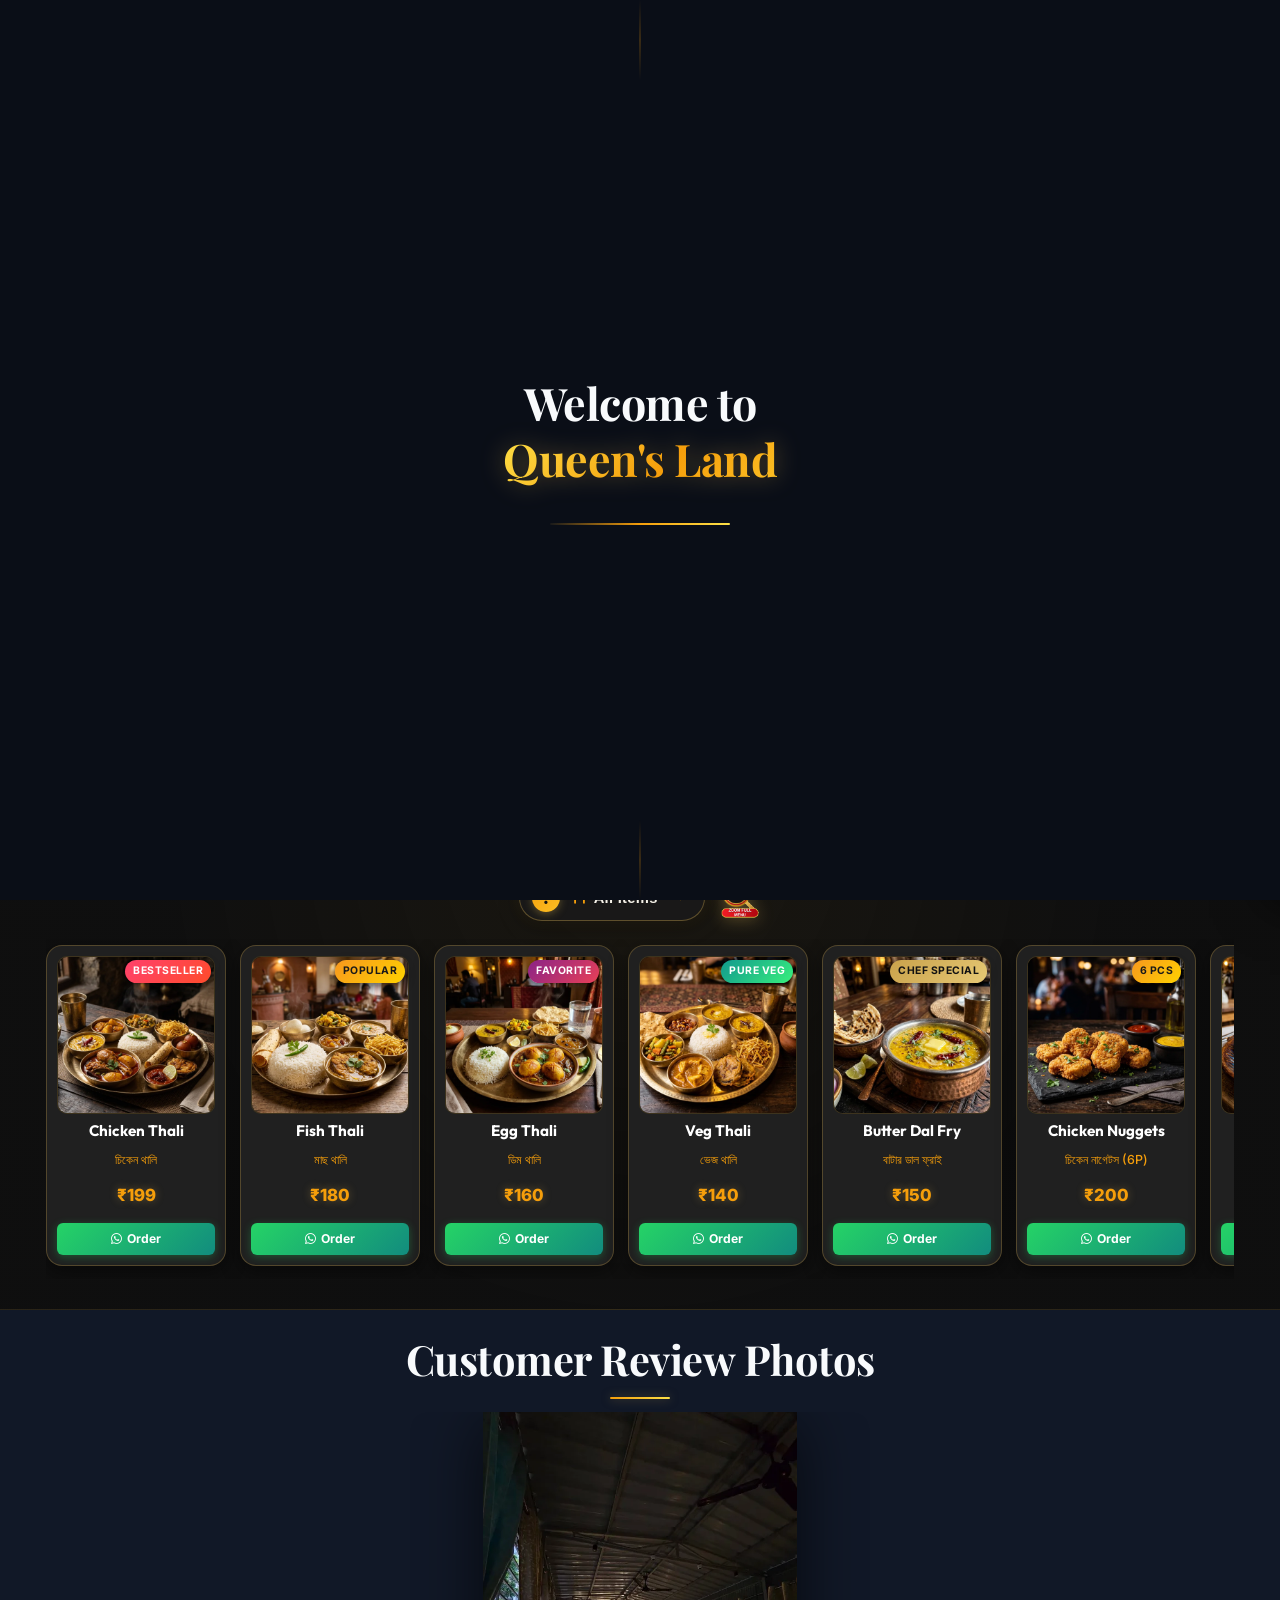
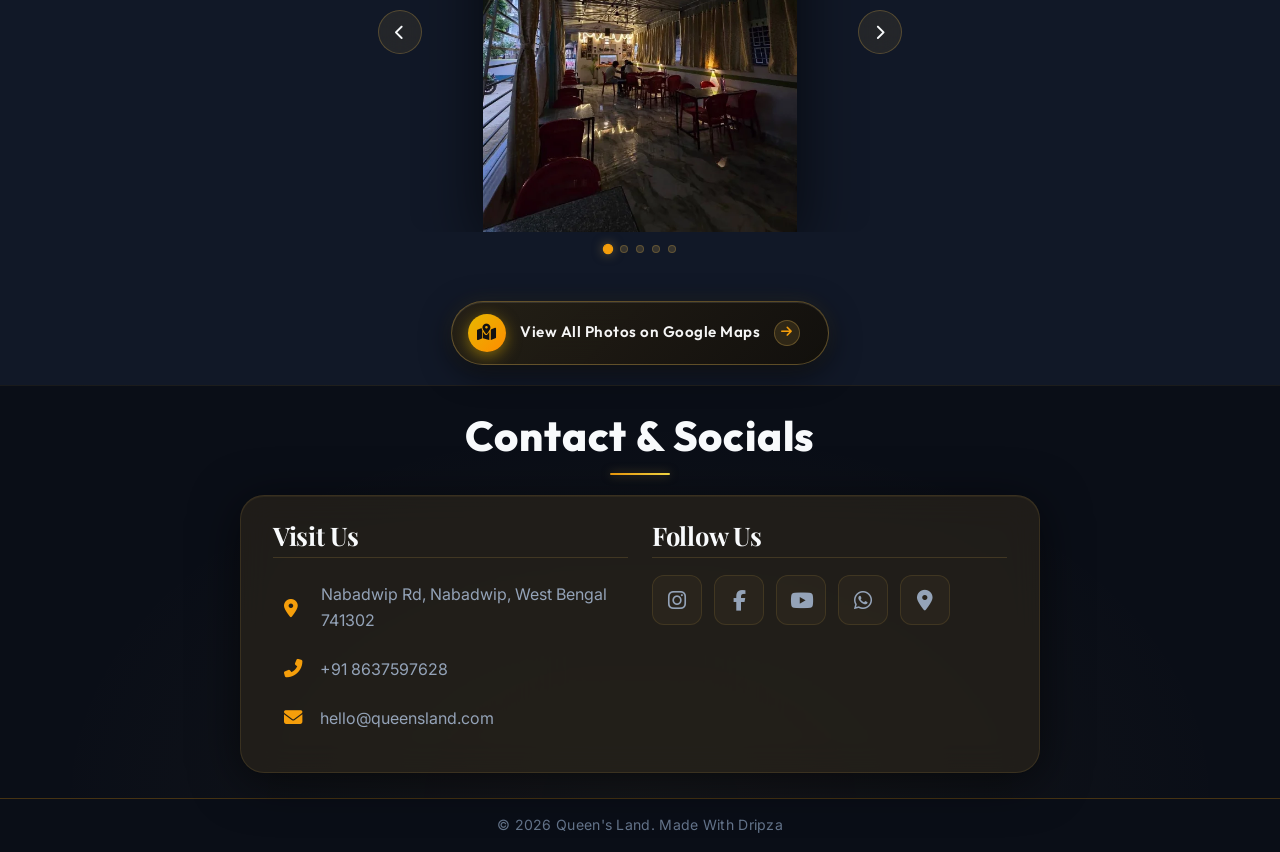
==== commit 706c001b: "perf: smooth scroll - passive listeners, momentum drag, remove backdrop-filter, pause animation on s" ====
--- a/index.html
+++ b/index.html
@@ -1140,6 +1140,6 @@
         </div>
     </div>
 
-    <script src="script.js"></script>
+    <script src="script.js?v=1.4"></script>
 </body>
 </html>
--- a/styles.css
+++ b/styles.css
@@ -2702,8 +2702,6 @@
     font-size: 0.92rem;
     font-weight: 600;
     cursor: pointer;
-    backdrop-filter: blur(12px);
-    -webkit-backdrop-filter: blur(12px);
     box-shadow: 0 4px 20px rgba(0, 0, 0, 0.45), 0 0 15px rgba(201, 162, 75, 0.15);
     transition: all 0.3s cubic-bezier(0.25, 0.8, 0.25, 1);
     user-select: none;
@@ -2825,6 +2823,9 @@
     padding-right: 4px;
     scrollbar-width: thin;
     scrollbar-color: rgba(201, 162, 75, 0.6) rgba(255, 255, 255, 0.05);
+    will-change: scroll-position;
+    transform: translateZ(0);
+    -webkit-transform: translateZ(0);
 }
 
 .menu-filter-dropdown-list::-webkit-scrollbar {
@@ -2983,13 +2984,16 @@
     overflow-x: auto;
     overflow-y: hidden;
     scroll-behavior: smooth;
-    scroll-snap-type: x mandatory;
+    scroll-snap-type: x proximity;
     -webkit-overflow-scrolling: touch;
     padding: 6px 4px 14px;
     width: 100%;
     cursor: grab;
     scrollbar-width: thin;
     scrollbar-color: rgba(201, 162, 75, 0.6) rgba(255, 255, 255, 0.05);
+    will-change: scroll-position;
+    transform: translateZ(0);
+    -webkit-transform: translateZ(0);
 }
 
 .main-menu-scroll-track:active {
@@ -3016,7 +3020,7 @@
 .food-menu-card {
     flex: 0 0 180px;
     scroll-snap-align: start;
-    background: rgba(32, 32, 32, 0.85);
+    background: #202020;
     border: 1.5px solid rgba(201, 162, 75, 0.3);
     border-radius: 16px;
     overflow: hidden;
@@ -3024,13 +3028,13 @@
     flex-direction: column;
     padding: 10px;
     text-align: center;
-    box-shadow: 0 8px 24px rgba(0, 0, 0, 0.5), inset 0 0 15px rgba(201, 162, 75, 0.04);
-    backdrop-filter: blur(12px);
-    -webkit-backdrop-filter: blur(12px);
+    box-shadow: 0 6px 20px rgba(0, 0, 0, 0.45);
     transition: transform 0.35s cubic-bezier(0.2, 0.8, 0.2, 1), border-color 0.35s ease, box-shadow 0.35s ease;
     animation: floatMenuItem 4.5s ease-in-out infinite alternate;
     user-select: none;
     position: relative;
+    will-change: transform;
+    contain: layout style;
 }
 
 .food-menu-card:nth-child(even) {
@@ -3055,6 +3059,11 @@
     border-color: var(--accent-gold);
     box-shadow: 0 12px 30px rgba(0, 0, 0, 0.7), 0 0 20px rgba(201, 162, 75, 0.45);
 }
+/* Pause card animations while scrolling */
+.main-menu-scroll-track.is-scrolling .food-menu-card {
+    animation-play-state: paused;
+}
+
 
 .food-card-badge {
     position: absolute;
@@ -3352,8 +3361,6 @@
     position: absolute;
     inset: 0;
     background: rgba(0, 0, 0, 0.72);
-    backdrop-filter: blur(12px);
-    -webkit-backdrop-filter: blur(12px);
 }
 
 .full-menu-modal-container {
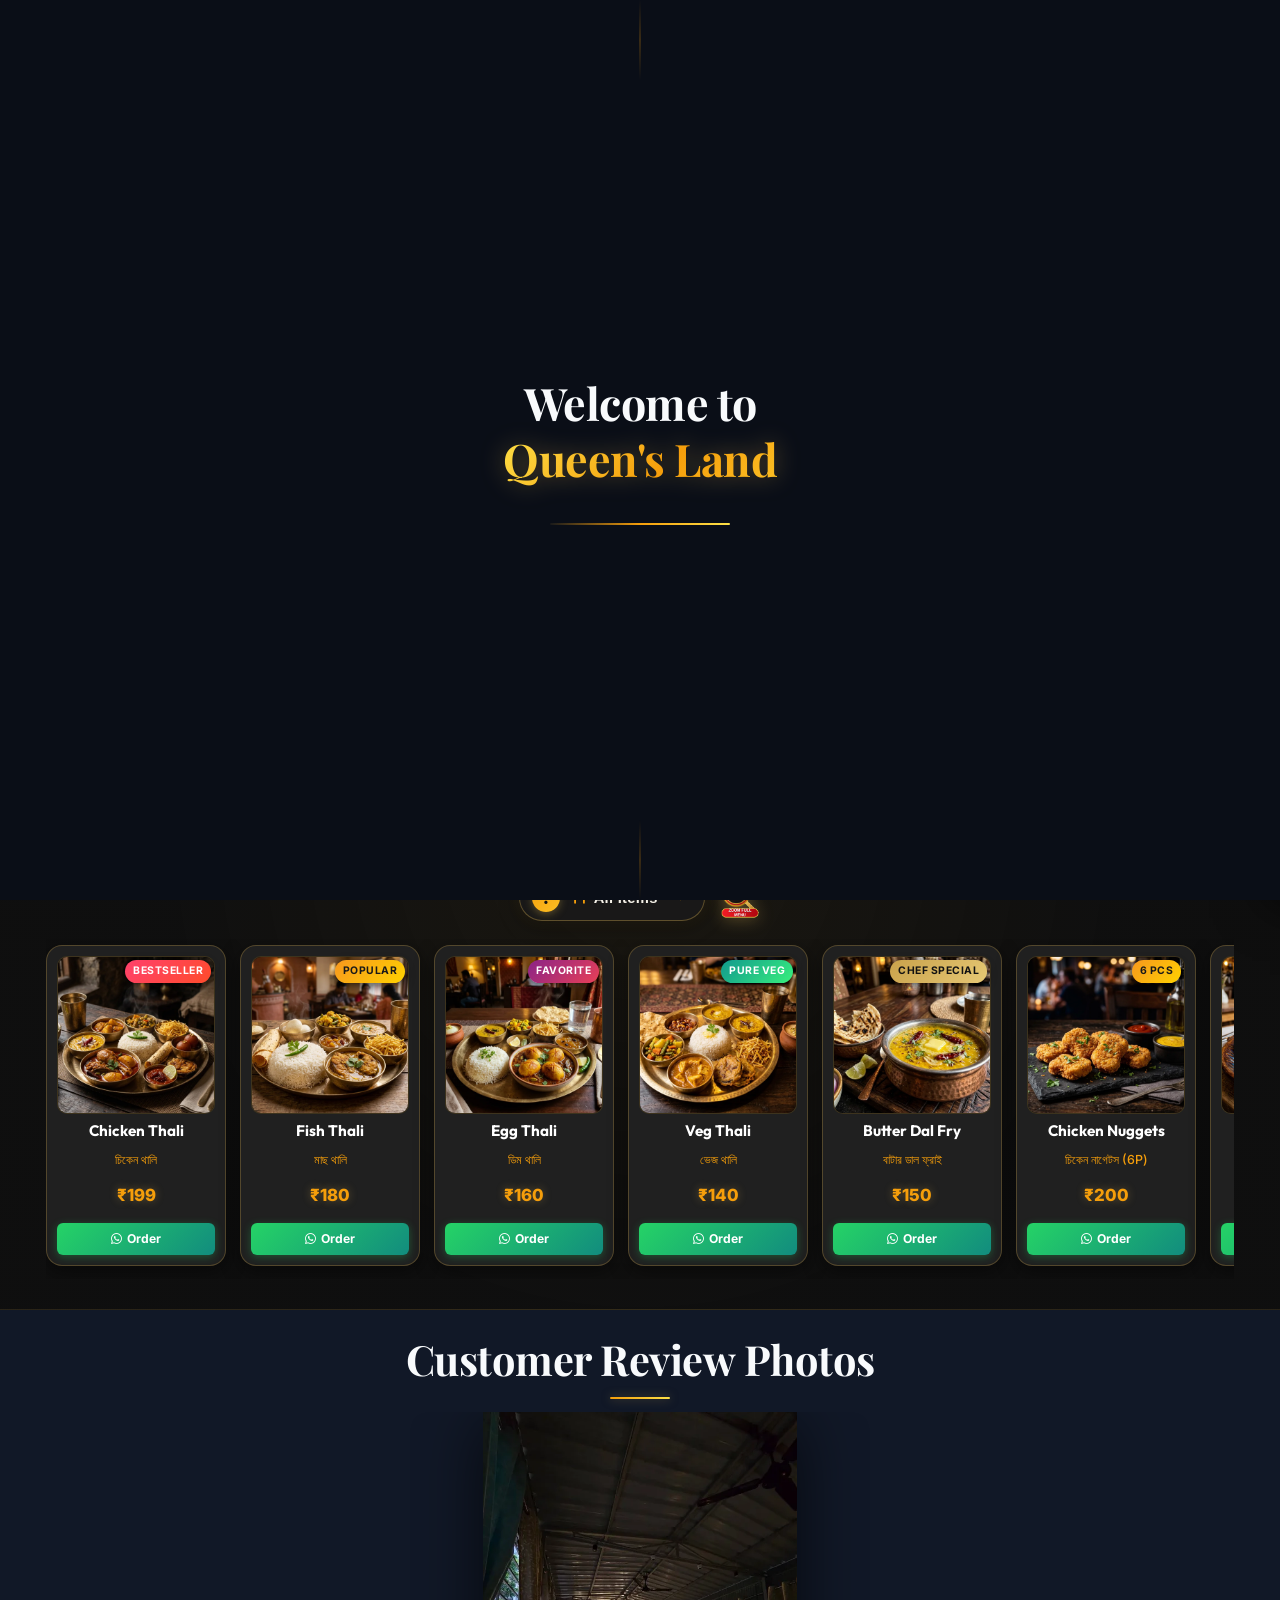
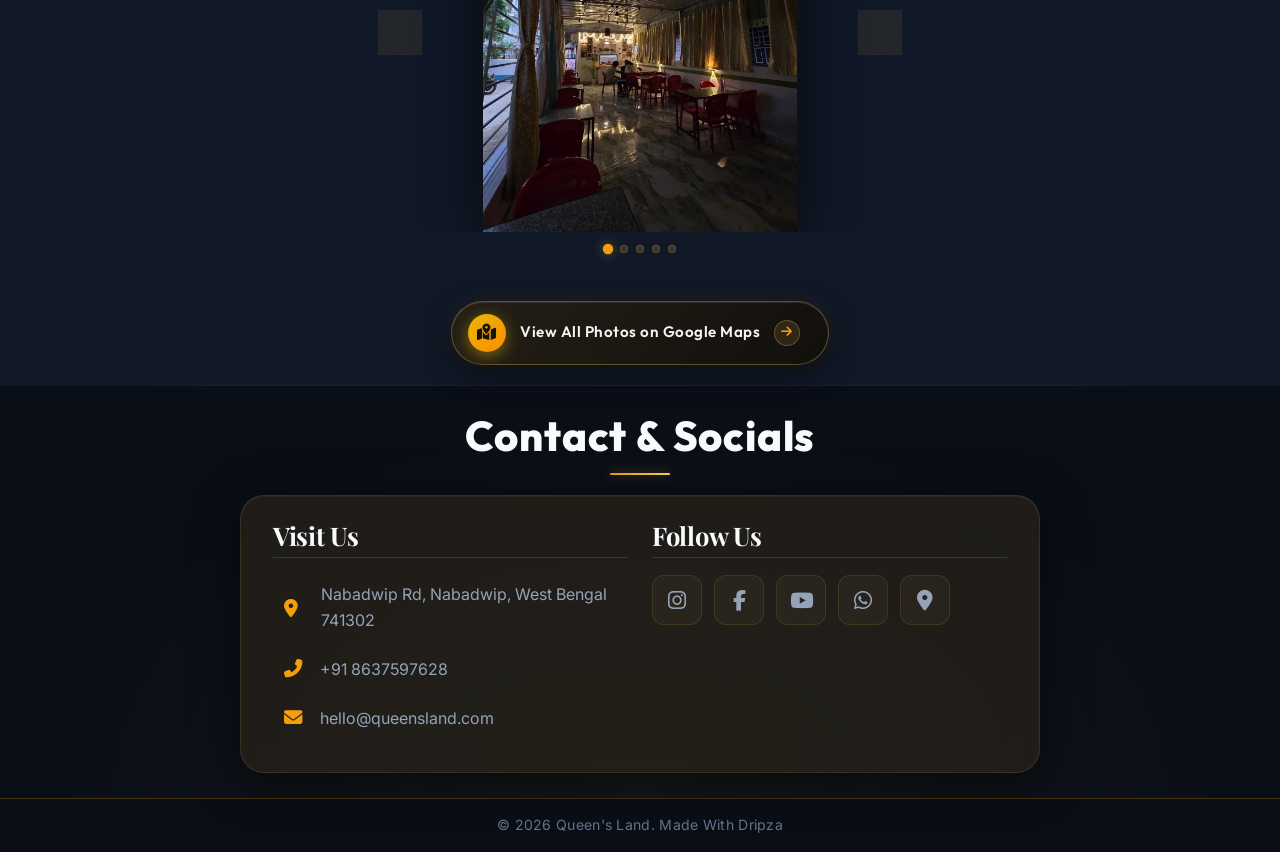
==== commit 8495aa54: "update: add Gandhi Jayanti assets and update header" ====
--- a/index.html
+++ b/index.html
@@ -24,13 +24,13 @@
         <div class="logo-container">
             <img src="assets/queens_land_logo.webp" alt="Queen's Land Logo" class="logo-brand-img">
             <div class="logo-text-wrapper">
-                <span class="animated-football-header" title="Ganesh Chaturthi Special">
-                    <img src="assets/ganesh_run_icon.webp" alt="Ganesh Run Icon" style="object-fit: contain; filter: drop-shadow(0 0 5px rgba(255, 215, 0, 0.6));">
+                <span class="animated-football-header" title="Gandhi Jayanti Special">
+                    <img src="assets/gandhi_jayanti_run_icon.webp" alt="Gandhi Jayanti Run Icon" style="object-fit: contain; filter: drop-shadow(0 0 5px rgba(255, 215, 0, 0.6));">
                 </span>
                 <span class="logo-text">Queen's Land</span>
             </div>
         </div>
-        <span class="rath-yatra-header-text">শুভ বিশ্বকর্মা পূজা!</span>
+        <span class="rath-yatra-header-text">শুভ গান্ধী জয়ন্তী!</span>
         <ul class="nav-links">
             <li><a href="#home">Home</a></li>
             <li><a href="#menu">Menu</a></li>
@@ -39,10 +39,10 @@
         </ul>
         <div class="navbar-actions">
             <!-- Rakhi Purnima Button for Poster -->
-            <button class="fifa-btn" id="open-promo-modal-direct-btn" title="Show Ganesh Chaturthi Special Poster">
+            <button class="fifa-btn" id="open-promo-modal-direct-btn" title="Show Gandhi Jayanti Special Poster">
                 <div class="fifa-container">
                     <div class="fifa-magic-ring"></div>
-                    <img src="assets/ganesh_icon.webp" alt="Ganesh Special" class="fifa-svg" style="object-fit: contain;">
+                    <img src="assets/gandhi_jayanti_icon.webp" alt="Gandhi Jayanti Special" class="fifa-svg" style="object-fit: contain;">
                 </div>
             </button>
             
@@ -55,7 +55,7 @@
     <!-- Hero Section -->
     <section id="home" class="hero">
         <div class="hero-bg banner-box">
-            <img src="assets/aj_restaurant_banner_1.webp" alt="AJ Restaurant & Cafe Banner" class="active">
+            <img src="assets/gandhi_jayanti_banner_1.webp" alt="Gandhi Jayanti Banner" class="active">
             <img src="assets/hero_banner_1.webp" alt="Queen's Land Banner 1">
             <img src="assets/hero_banner_2.webp" alt="Queen's Land Banner 2">
             <img src="assets/hero_banner_3.webp" alt="Queen's Land Banner 3">
--- a/styles.css
+++ b/styles.css
@@ -2986,6 +2986,7 @@
     scroll-behavior: smooth;
     scroll-snap-type: x proximity;
     -webkit-overflow-scrolling: touch;
+    touch-action: pan-x pan-y;
     padding: 6px 4px 14px;
     width: 100%;
     cursor: grab;
@@ -4132,3 +4133,10 @@
         font-size: 0.7rem;
     }
 }
+
+/* Mobile touch vertical page scroll compatibility */
+.main-menu-scroll-wrapper,
+.main-menu-scroll-track,
+.main-menu-scroll-track .food-menu-card {
+    touch-action: pan-x pan-y !important;
+}
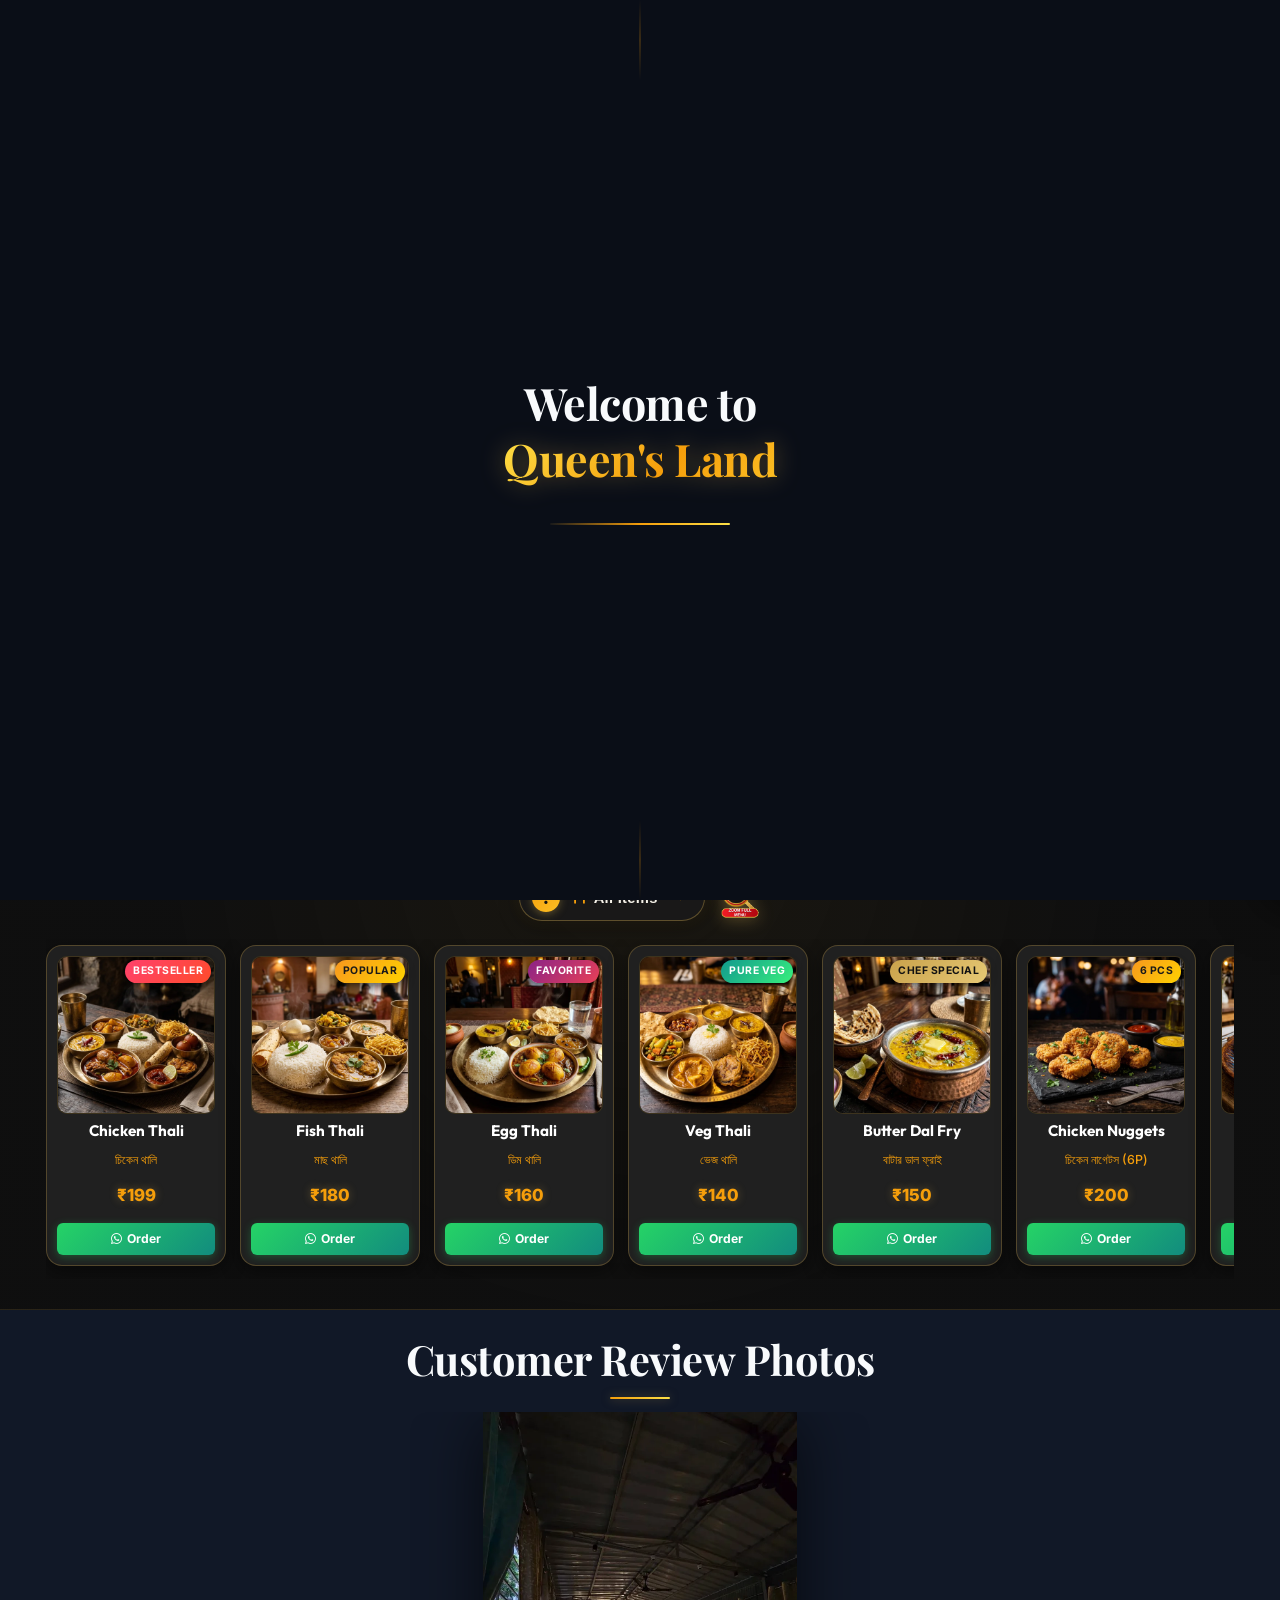
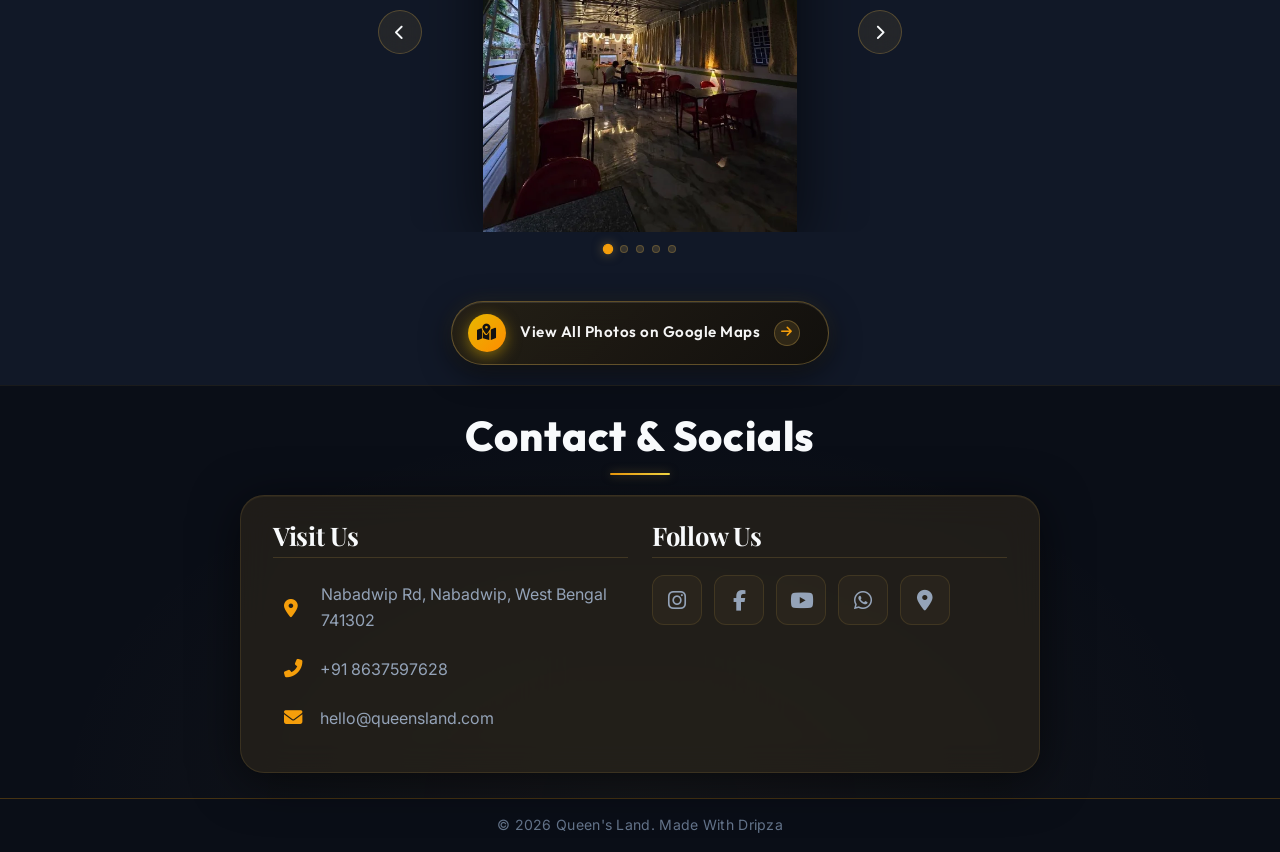
==== commit d5e4754c: "Update website content and assets" ====
--- a/index.html
+++ b/index.html
@@ -30,7 +30,7 @@
                 <span class="logo-text">Queen's Land</span>
             </div>
         </div>
-        <span class="rath-yatra-header-text">শুভ গান্ধী জয়ন্তী!</span>
+        <span class="rath-yatra-header-text">hello evryone</span>
         <ul class="nav-links">
             <li><a href="#home">Home</a></li>
             <li><a href="#menu">Menu</a></li>
@@ -55,7 +55,7 @@
     <!-- Hero Section -->
     <section id="home" class="hero">
         <div class="hero-bg banner-box">
-            <img src="assets/gandhi_jayanti_banner_1.webp" alt="Gandhi Jayanti Banner" class="active">
+            <img src="assets/mahalaya_festival_banner_1.webp" alt="Mahalaya Festival Banner" class="active">
             <img src="assets/hero_banner_1.webp" alt="Queen's Land Banner 1">
             <img src="assets/hero_banner_2.webp" alt="Queen's Land Banner 2">
             <img src="assets/hero_banner_3.webp" alt="Queen's Land Banner 3">
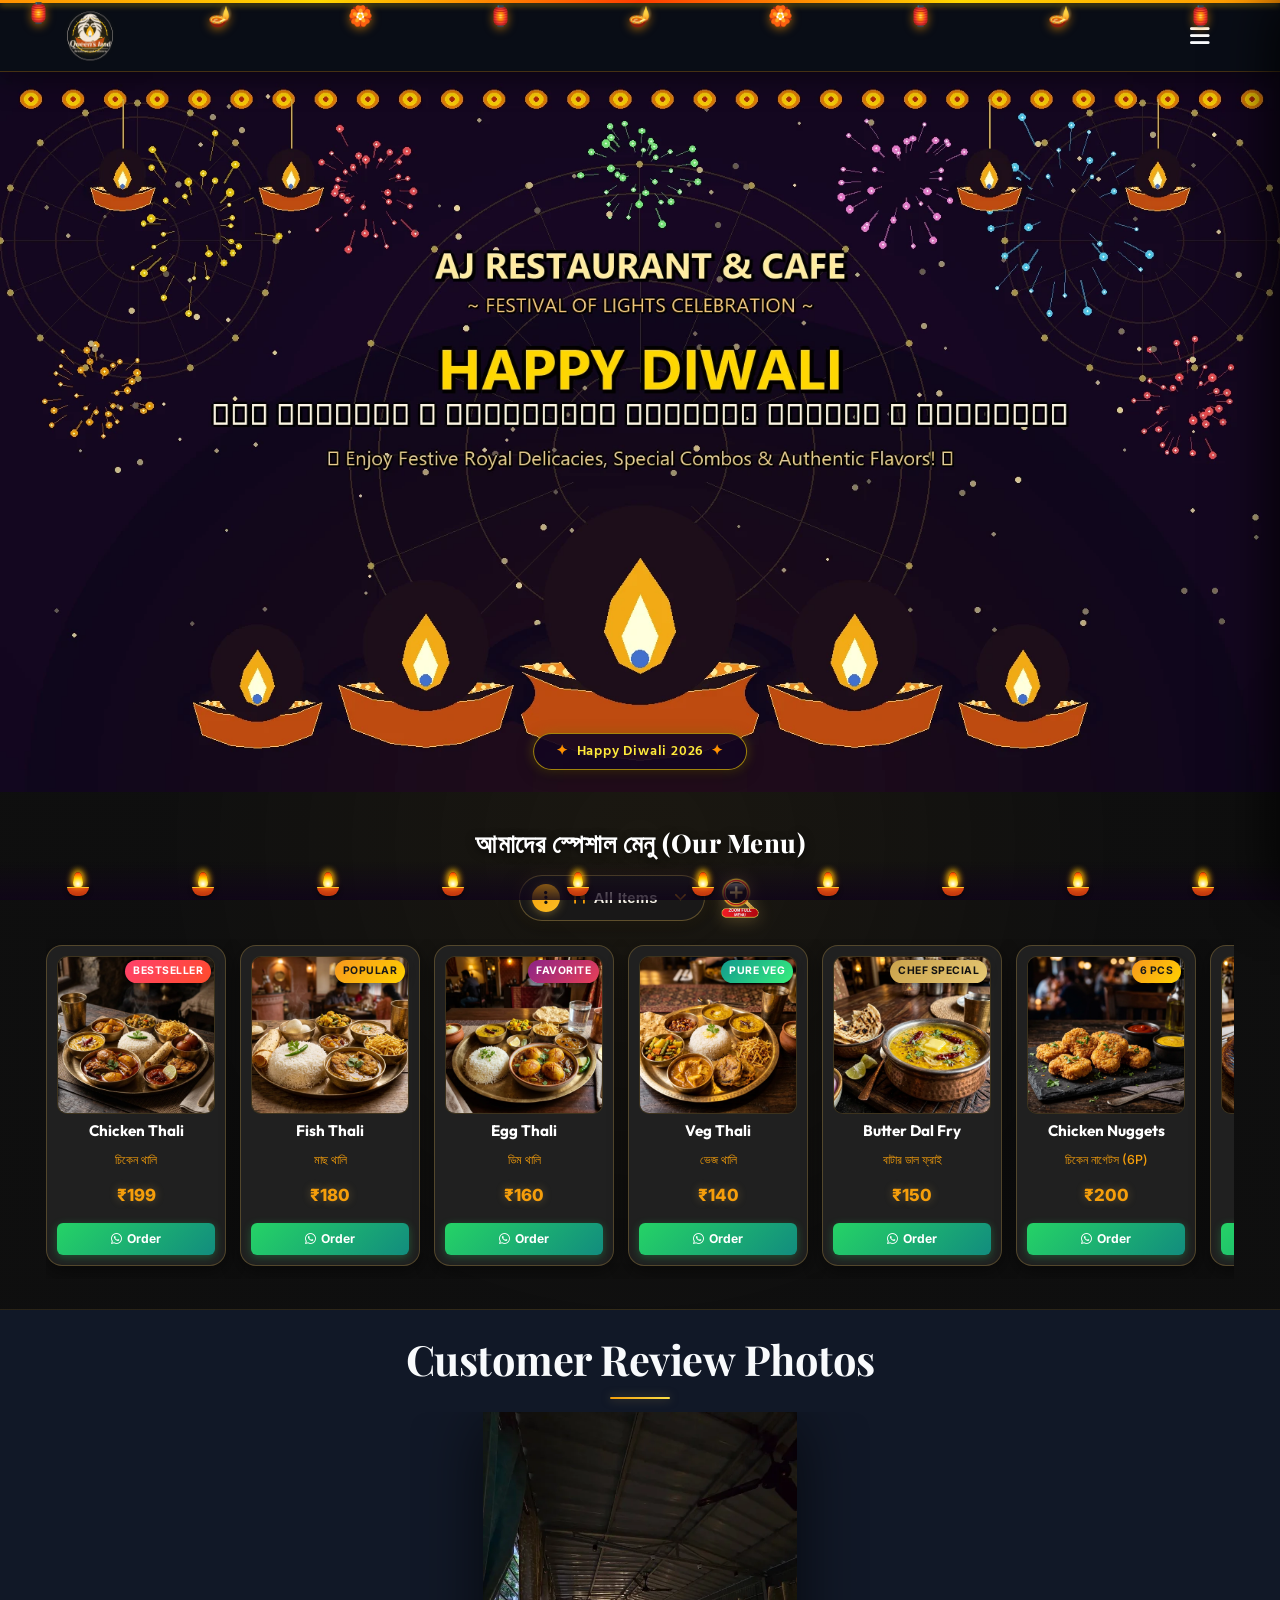
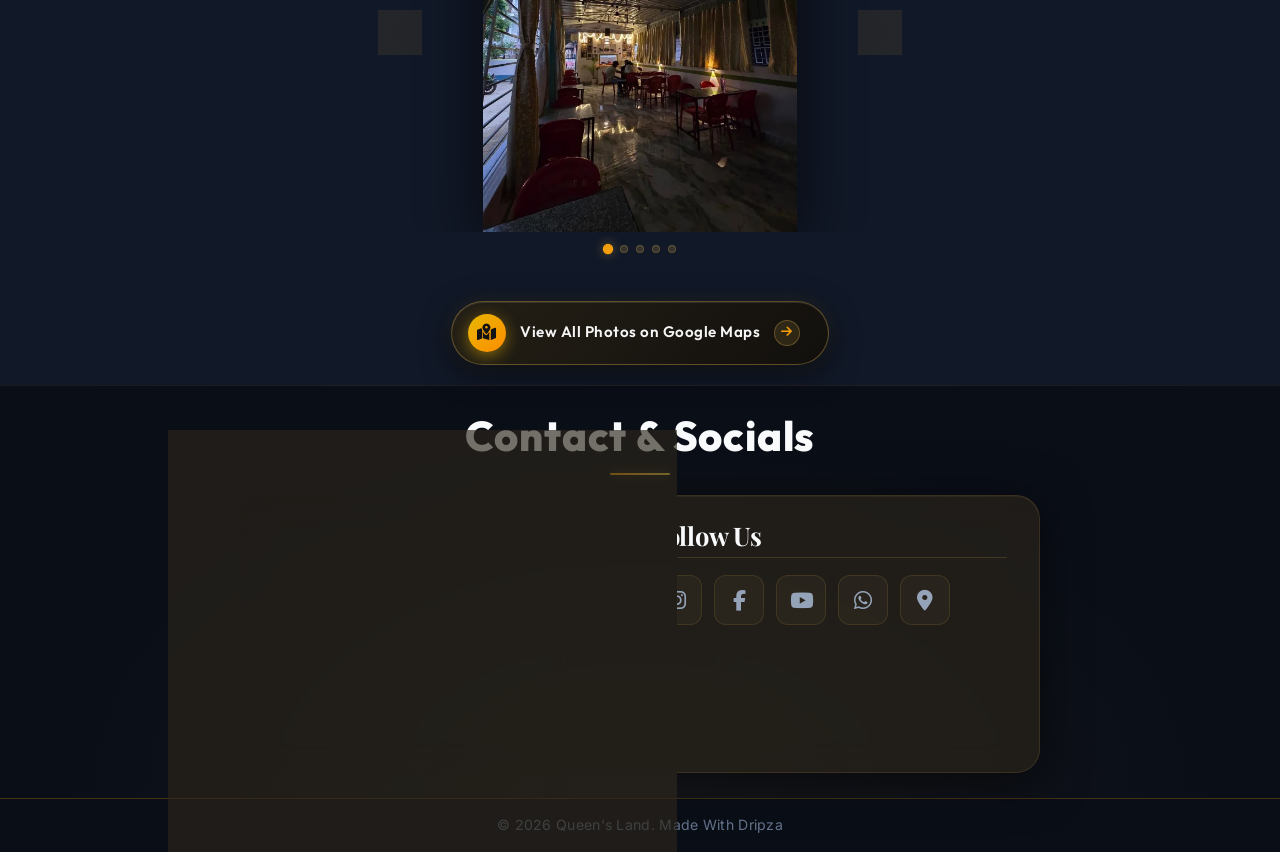
==== commit 3e585d71: "update" ====
--- a/index.html
+++ b/index.html
@@ -5,14 +5,15 @@
     <meta name="viewport" content="width=device-width, initial-scale=1.0">
     <title>Queen's Land</title>
     <link rel="icon" type="image/png" href="assets/queens_land_logo.webp">
-    <link href="https://fonts.googleapis.com/css2?family=Playfair+Display:wght@400;600;700;800&family=Outfit:wght@300;400;600;800&family=Inter:wght@300;400;500;600&display=swap" rel="stylesheet">
+    <link href="https://fonts.googleapis.com/css2?family=Playfair+Display:wght@400;600;700;800&family=Outfit:wght@300;400;600;800&family=Inter:wght@300;400;500;600&family=Hind+Siliguri:wght@400;600;700&display=swap" rel="stylesheet">
     <link rel="stylesheet" href="https://cdnjs.cloudflare.com/ajax/libs/font-awesome/6.4.0/css/all.min.css">
     <link rel="stylesheet" href="styles.css?v=1.3">
 </head>
-<body class="no-scroll">
+<body class="no-scroll diwali-theme">
     <!-- Preloader Screen -->
     <div id="preloader">
         <div class="preloader-content">
+            <div class="preloader-diya-glow">🪔</div>
             <h1 class="preloader-title">Welcome to <br><span class="highlight">Queen's Land</span></h1>
             <div class="preloader-loader">
                 <div class="loader-bar"></div>
@@ -20,17 +21,32 @@
         </div>
     </div>
     <!-- Navbar -->
+        <!-- Hanging Decorative Diwali Toran & Lanterns -->
+    <div class="diwali-hanging-toran" aria-hidden="true">
+        <div class="toran-string"></div>
+        <div class="toran-items">
+            <span class="toran-lantern tl1">🏮</span>
+            <span class="toran-diya td1">🪔</span>
+            <span class="toran-flower tf1">🏵️</span>
+            <span class="toran-lantern tl2">🏮</span>
+            <span class="toran-diya td2">🪔</span>
+            <span class="toran-flower tf2">🏵️</span>
+            <span class="toran-lantern tl3">🏮</span>
+            <span class="toran-diya td3">🪔</span>
+            <span class="toran-lantern tl4">🏮</span>
+        </div>
+    </div>
     <nav class="navbar">
         <div class="logo-container">
             <img src="assets/queens_land_logo.webp" alt="Queen's Land Logo" class="logo-brand-img">
             <div class="logo-text-wrapper">
-                <span class="animated-football-header" title="Gandhi Jayanti Special">
-                    <img src="assets/gandhi_jayanti_run_icon.webp" alt="Gandhi Jayanti Run Icon" style="object-fit: contain; filter: drop-shadow(0 0 5px rgba(255, 215, 0, 0.6));">
+                <span class="animated-football-header" title="Diwali Celebration">
+                    <img src="assets/diwali_run_icon.webp" alt="Mahalaya Run Icon" style="object-fit: contain; filter: drop-shadow(0 0 5px rgba(255, 215, 0, 0.6));">
                 </span>
                 <span class="logo-text">Queen's Land</span>
             </div>
         </div>
-        <span class="rath-yatra-header-text">hello evryone</span>
+        <span class="rath-yatra-header-text diwali-header-text">✨ শুভ দীপাবলি ও কালীপূজা 🪔</span>
         <ul class="nav-links">
             <li><a href="#home">Home</a></li>
             <li><a href="#menu">Menu</a></li>
@@ -38,14 +54,6 @@
             <li><a href="#contact">Contact</a></li>
         </ul>
         <div class="navbar-actions">
-            <!-- Rakhi Purnima Button for Poster -->
-            <button class="fifa-btn" id="open-promo-modal-direct-btn" title="Show Gandhi Jayanti Special Poster">
-                <div class="fifa-container">
-                    <div class="fifa-magic-ring"></div>
-                    <img src="assets/gandhi_jayanti_icon.webp" alt="Gandhi Jayanti Special" class="fifa-svg" style="object-fit: contain;">
-                </div>
-            </button>
-            
             <div class="hamburger">
                 <i class="fas fa-bars"></i>
             </div>
@@ -55,12 +63,17 @@
     <!-- Hero Section -->
     <section id="home" class="hero">
         <div class="hero-bg banner-box">
-            <img src="assets/mahalaya_festival_banner_1.webp" alt="Mahalaya Festival Banner" class="active">
+            <img src="assets/diwali_greeting_banner.webp" alt="Happy Diwali Festival Banner" class="active">
             <img src="assets/hero_banner_1.webp" alt="Queen's Land Banner 1">
             <img src="assets/hero_banner_2.webp" alt="Queen's Land Banner 2">
             <img src="assets/hero_banner_3.webp" alt="Queen's Land Banner 3">
             <img src="assets/hero_banner_4.webp" alt="Queen's Land Banner 4">
             <div class="overlay"></div>
+        </div>
+        <!-- Interactive Diwali Fireworks Canvas Overlay -->
+        <canvas id="diwali-fireworks-canvas"></canvas>
+        <div class="hero-diwali-badge">
+            <span class="sparkle-star">✦</span> Happy Diwali 2026 <span class="sparkle-star">✦</span>
         </div>
         <!-- Click/Hover Zones for Banner Control -->
         <div class="hero-nav-zone left-zone" title="Previous Image"></div>
@@ -1131,15 +1144,19 @@
 
 
 
-    <!-- Promo Poster Modal -->
-    <div class="promo-modal" id="promo-modal">
-        <div class="promo-modal-overlay"></div>
-        <div class="promo-modal-content">
-            <button class="promo-modal-close" id="close-promo-modal-btn" aria-label="Close Promo Modal"><i class="fas fa-times"></i></button>
-            <img src="assets/promo_poster.webp" alt="Rakhi Purnima Celebration" class="promo-poster-img">
-        </div>
+        <!-- Interactive Diwali Diya Bar along bottom -->
+    <div class="diwali-diya-bar" id="diwali-diya-bar" title="Interactive Diwali Diyas - Click to Light / Extinguish">
+        <div class="interactive-diya-item"><div class="diya-flame"></div><div class="diya-pot"></div></div>
+        <div class="interactive-diya-item"><div class="diya-flame"></div><div class="diya-pot"></div></div>
+        <div class="interactive-diya-item"><div class="diya-flame"></div><div class="diya-pot"></div></div>
+        <div class="interactive-diya-item"><div class="diya-flame"></div><div class="diya-pot"></div></div>
+        <div class="interactive-diya-item"><div class="diya-flame"></div><div class="diya-pot"></div></div>
+        <div class="interactive-diya-item"><div class="diya-flame"></div><div class="diya-pot"></div></div>
+        <div class="interactive-diya-item"><div class="diya-flame"></div><div class="diya-pot"></div></div>
+        <div class="interactive-diya-item"><div class="diya-flame"></div><div class="diya-pot"></div></div>
+        <div class="interactive-diya-item"><div class="diya-flame"></div><div class="diya-pot"></div></div>
+        <div class="interactive-diya-item"><div class="diya-flame"></div><div class="diya-pot"></div></div>
     </div>
-
     <script src="script.js?v=1.4"></script>
-</body>
+    </body>
 </html>
--- a/styles.css
+++ b/styles.css
@@ -101,6 +101,8 @@
 }
 
 .logo-brand-img {
+    position: relative;
+    z-index: 1002;
     height: 52px;
     width: auto;
     object-fit: contain;
@@ -4140,3 +4142,280 @@
 .main-menu-scroll-track .food-menu-card {
     touch-action: pan-x pan-y !important;
 }
+
+/* ============================================================
+   DIWALI FESTIVAL THEME STYLES (DARK THEME - দীপাবলি ও কালীপূজা)
+   Optimized for All Devices: Desktop, iPhone & Low-End Android
+   ============================================================ */
+
+/* Preloader Diya Enhancement */
+.preloader-diya-glow {
+    font-size: 3rem;
+    margin-bottom: 8px;
+    animation: diyaPulseGlow 1.8s infinite ease-in-out;
+    filter: drop-shadow(0 0 12px #ffb300);
+    will-change: transform;
+}
+
+.preloader-subtitle {
+    font-family: 'Hind Siliguri', 'Outfit', sans-serif;
+    color: #ffca28;
+    font-size: 1.1rem;
+    font-weight: 600;
+    margin-top: 6px;
+    letter-spacing: 0.5px;
+    text-shadow: 0 0 10px rgba(255, 202, 40, 0.6);
+}
+
+@keyframes diyaPulseGlow {
+    0%, 100% { transform: scale(1) translateZ(0); filter: drop-shadow(0 0 10px #ff9100); }
+    50% { transform: scale(1.12) translateZ(0); filter: drop-shadow(0 0 20px #ffd700); }
+}
+
+/* Hanging Festive Toran & Lanterns */
+.diwali-hanging-toran {
+    position: fixed;
+    top: 0;
+    left: 0;
+    width: 100%;
+    height: 44px;
+    z-index: 1001;
+    pointer-events: none;
+    overflow: hidden;
+    transform: translateZ(0);
+}
+
+.toran-string {
+    position: absolute;
+    top: 0;
+    left: 0;
+    width: 100%;
+    height: 3px;
+    background: linear-gradient(90deg, #ff9100, #ffd700, #ff3d00, #ffd700, #ff9100);
+    box-shadow: 0 2px 6px rgba(255, 215, 0, 0.5);
+}
+
+.toran-items {
+    display: flex;
+    justify-content: space-around;
+    align-items: flex-start;
+    padding: 0 10px;
+    width: 100%;
+}
+
+.toran-items span {
+    display: inline-block;
+    transform-origin: top center;
+    font-size: 1.25rem;
+    filter: drop-shadow(0 2px 5px rgba(255, 150, 0, 0.6));
+    will-change: transform;
+}
+
+.toran-lantern { animation: toranSway 3.2s infinite ease-in-out; }
+.toran-diya { animation: toranSway 2.8s infinite ease-in-out reverse; }
+.toran-flower { animation: toranSway 3.6s infinite ease-in-out; font-size: 1rem; }
+
+.tl1 { animation-delay: 0s; position: relative; left: -42px; top: -3px; }
+.td1 { animation-delay: 0.4s; }
+.tf1 { animation-delay: 0.8s; }
+.tl2 { animation-delay: 1.2s; }
+.td2 { animation-delay: 1.6s; }
+.tf2 { animation-delay: 0.3s; }
+.tl3 { animation-delay: 0.9s; }
+.td3 { animation-delay: 1.4s; }
+.tl4 { animation-delay: 0.2s; }
+
+@keyframes toranSway {
+    0%, 100% { transform: rotate(-8deg) translateZ(0); }
+    50% { transform: rotate(8deg) translateZ(0); }
+}
+
+/* Diwali Header Text (Dark Theme - Royal Gold Shimmer) */
+.diwali-header-text {
+    font-family: 'Hind Siliguri', 'Playfair Display', serif !important;
+    font-size: 1.25rem !important;
+    font-weight: 700 !important;
+    color: #FFE082 !important;
+    background: linear-gradient(90deg, #FFE082 0%, #FFB300 40%, #FFF8E1 60%, #FF9100 100%) !important;
+    -webkit-background-clip: text !important;
+    -webkit-text-fill-color: transparent !important;
+    filter: drop-shadow(0 0 8px rgba(255, 179, 0, 0.6));
+    letter-spacing: 0.5px;
+}
+
+/* Hero Section Diwali Additions */
+#diwali-fireworks-canvas {
+    position: absolute;
+    inset: 0;
+    width: 100%;
+    height: 100%;
+    z-index: 2;
+    pointer-events: auto;
+    cursor: crosshair;
+    contain: strict;
+}
+
+.hero-diwali-badge {
+    position: absolute;
+    bottom: 22px;
+    left: 50%;
+    transform: translateX(-50%) translateZ(0);
+    z-index: 3;
+    background: rgba(20, 6, 32, 0.92);
+    border: 1.5px solid rgba(255, 215, 0, 0.6);
+    border-radius: 30px;
+    padding: 6px 18px;
+    font-family: 'Hind Siliguri', 'Outfit', sans-serif;
+    color: #ffeb3b;
+    font-size: 0.88rem;
+    font-weight: 600;
+    letter-spacing: 0.8px;
+    white-space: nowrap;
+    box-shadow: 0 4px 15px rgba(0, 0, 0, 0.5), 0 0 12px rgba(255, 215, 0, 0.3);
+    pointer-events: none;
+    animation: badgeFloat 3.5s infinite ease-in-out;
+}
+
+.sparkle-star {
+    color: #ff9100;
+    margin: 0 4px;
+    display: inline-block;
+}
+
+@keyframes badgeFloat {
+    0%, 100% { transform: translateX(-50%) translateY(0) translateZ(0); }
+    50% { transform: translateX(-50%) translateY(-5px) translateZ(0); }
+}
+
+/* Interactive Diya Bar along bottom of the screen */
+.diwali-diya-bar {
+    position: fixed;
+    bottom: 0;
+    left: 0;
+    width: 100%;
+    height: 38px;
+    z-index: 9980;
+    display: flex;
+    justify-content: space-around;
+    align-items: flex-end;
+    padding: 0 15px 4px 15px;
+    pointer-events: none;
+    background: linear-gradient(to top, rgba(16, 5, 25, 0.85) 0%, rgba(16, 5, 25, 0) 100%);
+    contain: layout paint;
+}
+
+.interactive-diya-item {
+    pointer-events: auto;
+    cursor: pointer;
+    display: flex;
+    flex-direction: column;
+    align-items: center;
+    transition: transform 0.2s ease-out;
+    user-select: none;
+    will-change: transform;
+}
+
+.interactive-diya-item:hover {
+    transform: scale(1.25) translateY(-3px) translateZ(0);
+}
+
+.diya-flame {
+    width: 10px;
+    height: 15px;
+    background: radial-gradient(circle at 50% 80%, #fff 0%, #ffd700 45%, #ff4500 85%, transparent 100%);
+    border-radius: 50% 50% 25% 25% / 70% 70% 30% 30%;
+    box-shadow: 0 0 8px #ff9100, 0 -2px 6px #ffd700;
+    animation: diyaFlameFlicker 0.2s infinite alternate ease-in-out;
+    transform-origin: bottom center;
+    transition: opacity 0.3s ease, transform 0.3s ease;
+    will-change: transform, opacity;
+}
+
+.diya-pot {
+    width: 22px;
+    height: 9px;
+    background: linear-gradient(180deg, #d84315 0%, #bf360c 100%);
+    border-radius: 0 0 14px 14px;
+    border-top: 1.5px solid #ffca28;
+    box-shadow: 0 2px 4px rgba(0, 0, 0, 0.5);
+}
+
+.interactive-diya-item.unlit .diya-flame {
+    opacity: 0;
+    transform: scale(0.2);
+}
+
+@keyframes diyaFlameFlicker {
+    0% { transform: scale(1) rotate(-1deg) translateZ(0); }
+    100% { transform: scale(1.06, 0.95) rotate(1.5deg) translateZ(0); }
+}
+
+@media (max-width: 768px) {
+    .diwali-diya-bar {
+        height: 30px;
+        padding-bottom: 2px;
+    }
+    .interactive-diya-item:nth-child(n+7) {
+        display: none !important;
+    }
+    .diya-flame {
+        width: 8px;
+        height: 12px;
+    }
+    .diya-pot {
+        width: 17px;
+        height: 7px;
+    }
+}
+/* Sparkler Cursor Trail Particle (Desktop only) */
+.diwali-sparkler-dot {
+    position: fixed;
+    pointer-events: none;
+    border-radius: 50%;
+    z-index: 10005;
+    animation: sparklerFade 0.55s forwards linear;
+    will-change: transform, opacity;
+}
+
+@keyframes sparklerFade {
+    0% { transform: translate(0, 0) scale(1) translateZ(0); opacity: 1; }
+    100% { transform: translate(var(--tx, 0), var(--ty, 0)) scale(0) translateZ(0); opacity: 0; }
+}
+
+/* Mobile Optimizations */
+@media (max-width: 768px) {
+    .diwali-header-text {
+        font-size: 0.92rem !important;
+    }
+    .diwali-hanging-toran {
+        height: 36px;
+    }
+    .tl1 {
+        left: -14px;
+        top: -2px;
+    }
+    .toran-items span {
+        font-size: 1rem;
+    }
+    .hero-diwali-badge {
+        font-size: 0.72rem;
+        padding: 4px 12px;
+        bottom: 10px;
+    }
+    .diwali-diya-bar {
+        height: 30px;
+        padding-bottom: 2px;
+    }
+    .diya-flame {
+        width: 8px;
+        height: 12px;
+    }
+    .diya-pot {
+        width: 17px;
+        height: 7px;
+    }
+    .preloader-diya-glow,
+    .diwali-header-text {
+        filter: none !important;
+    }
+}
